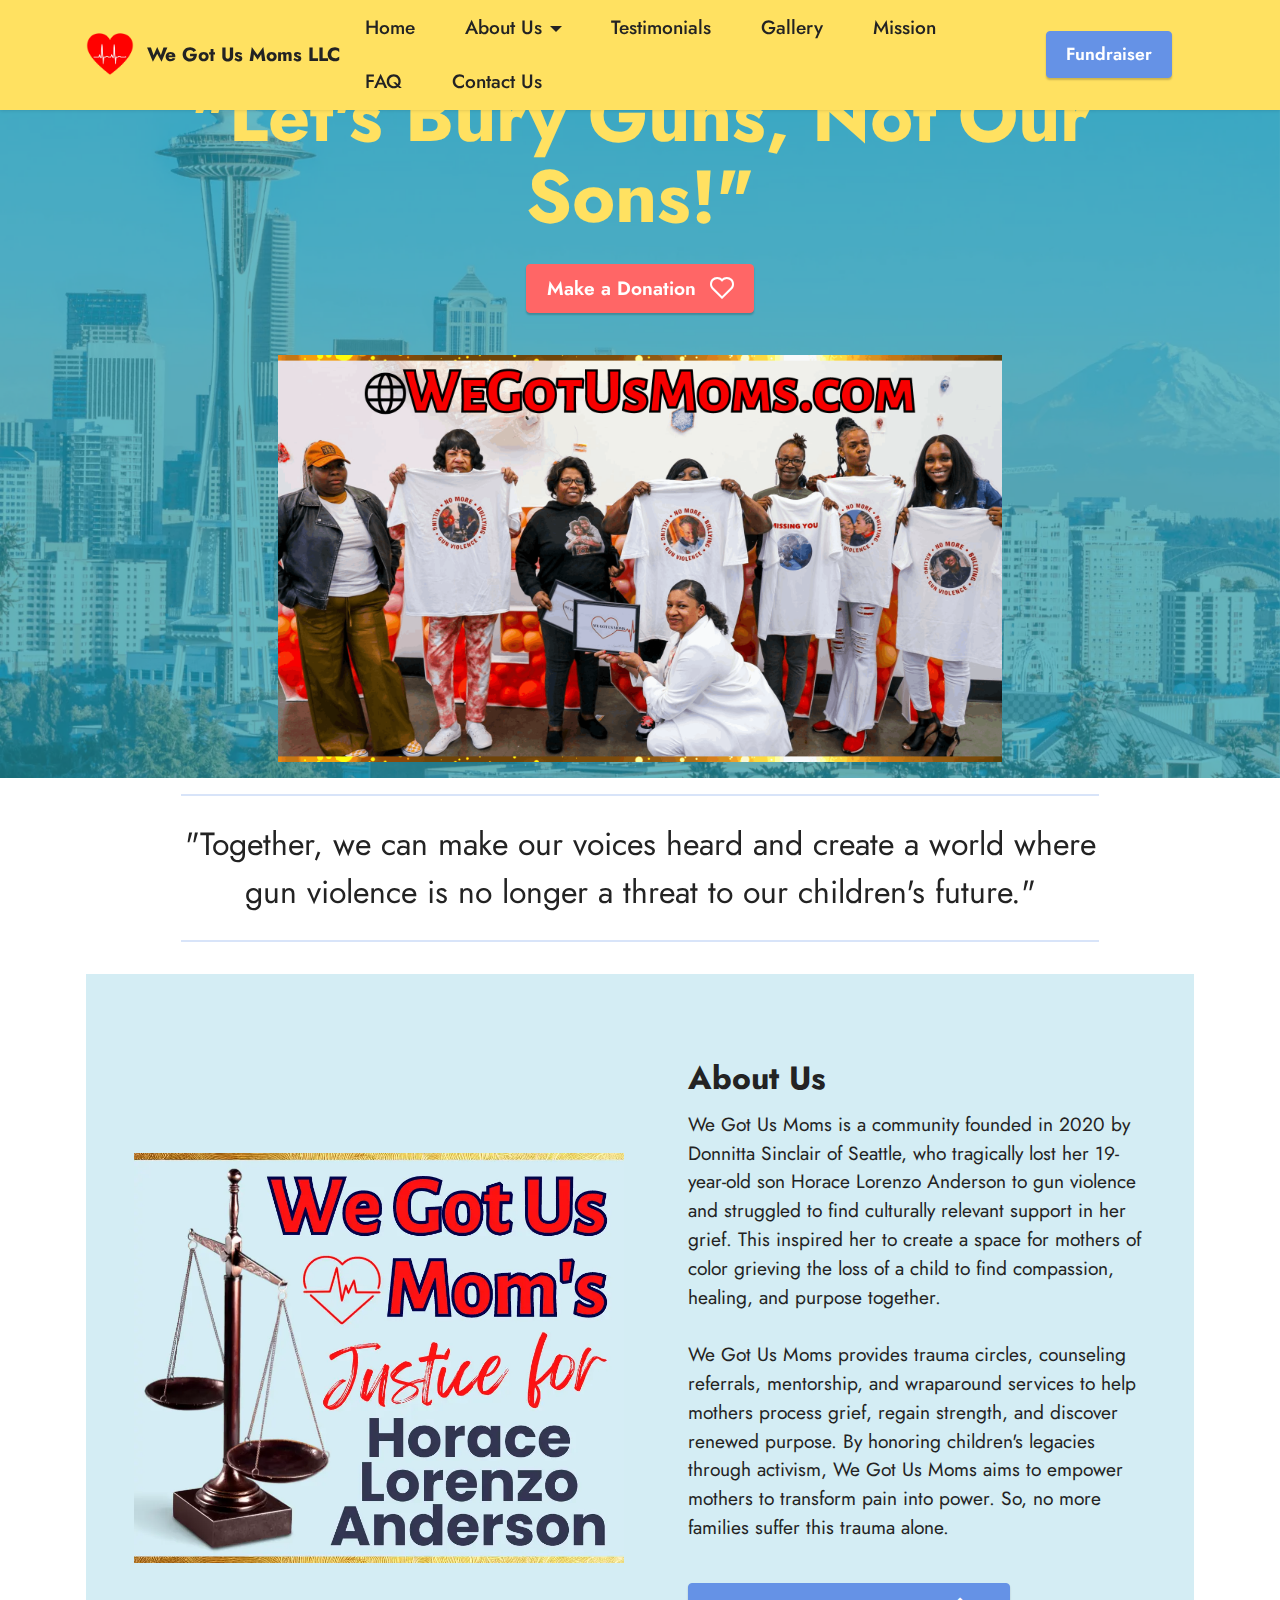
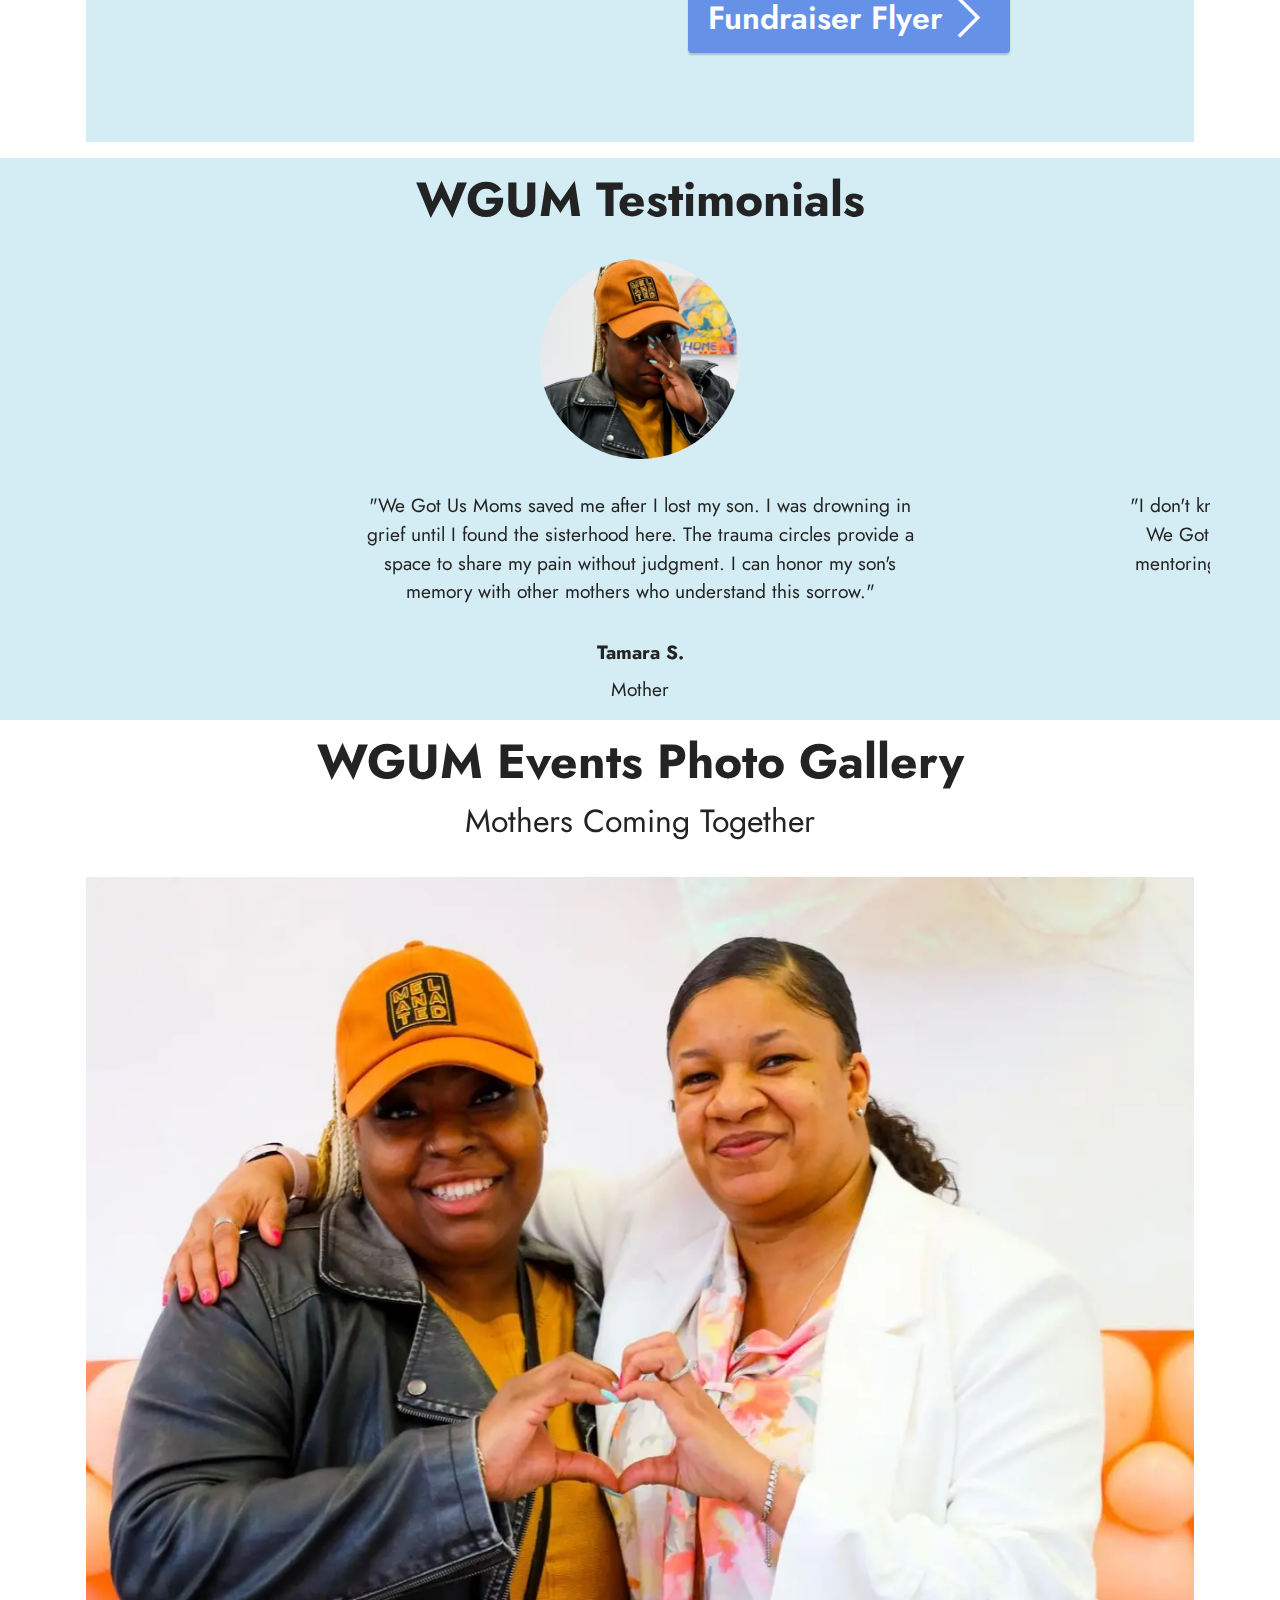
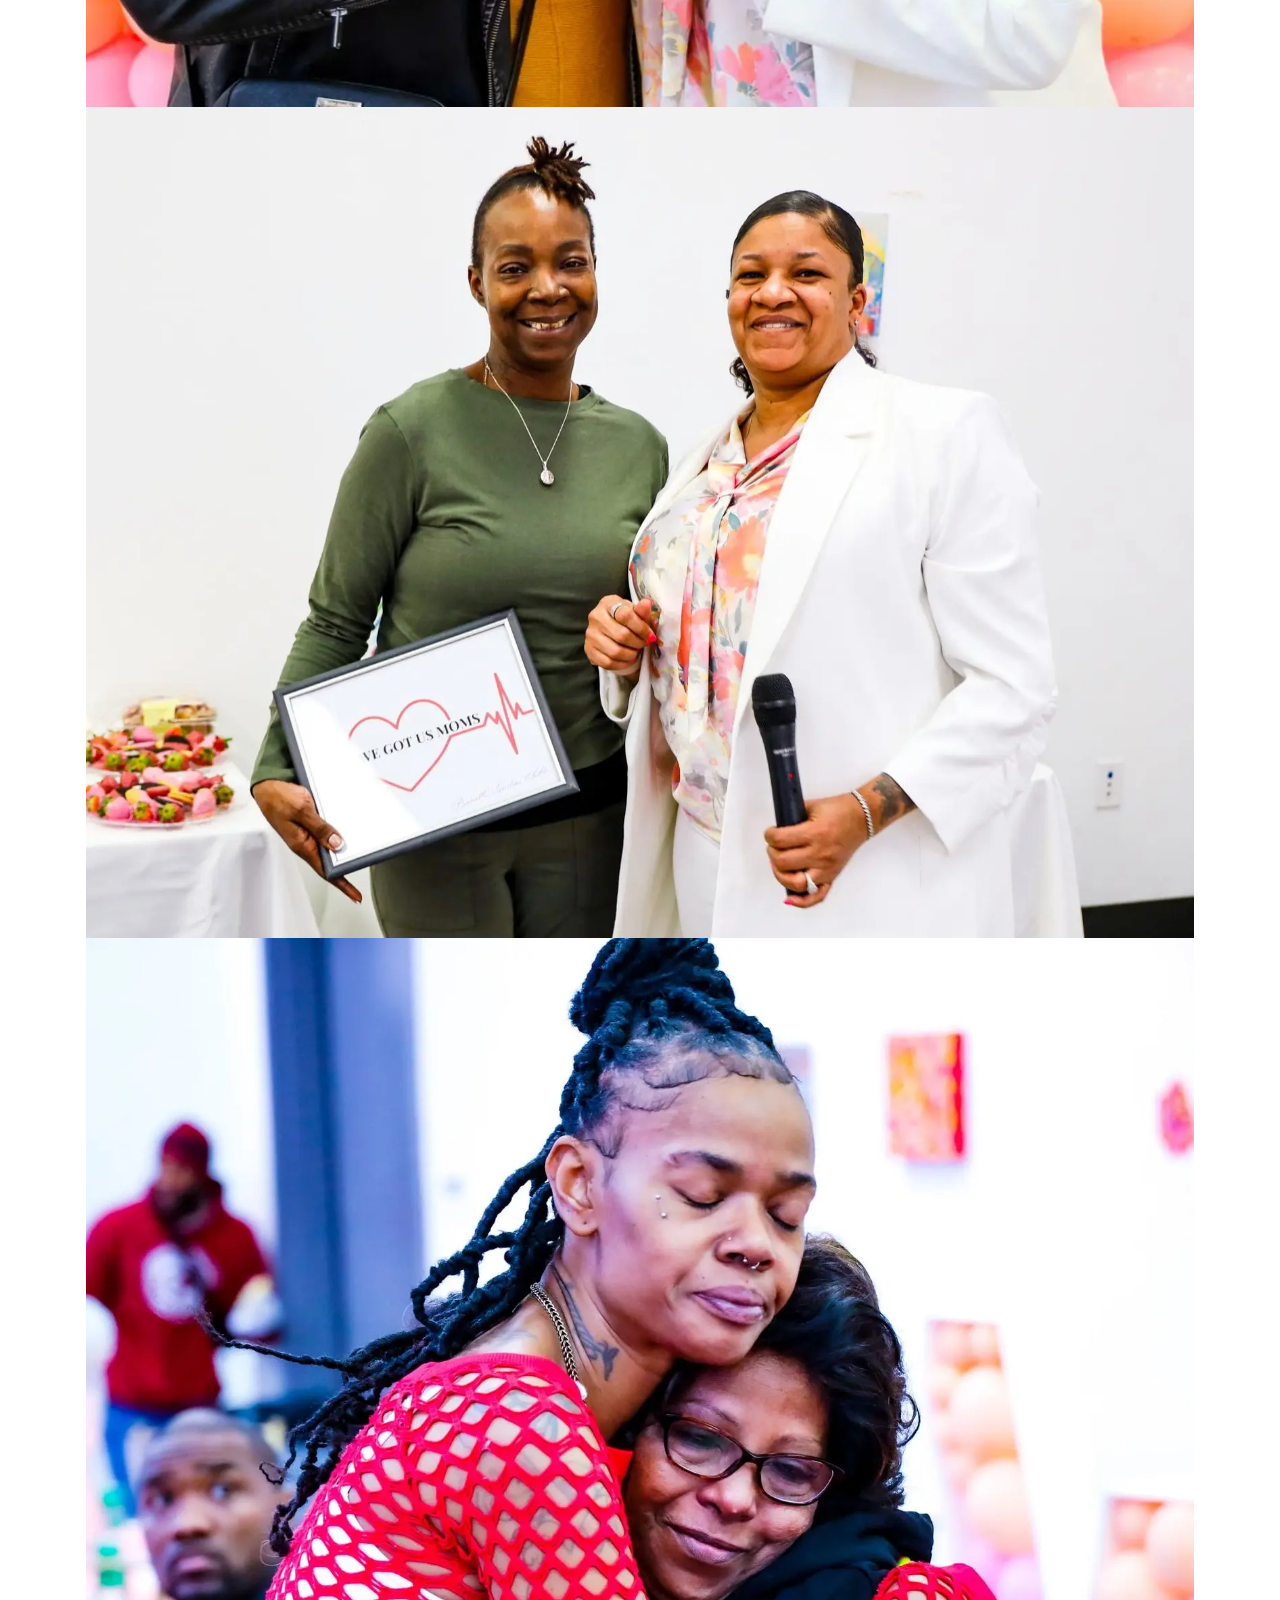
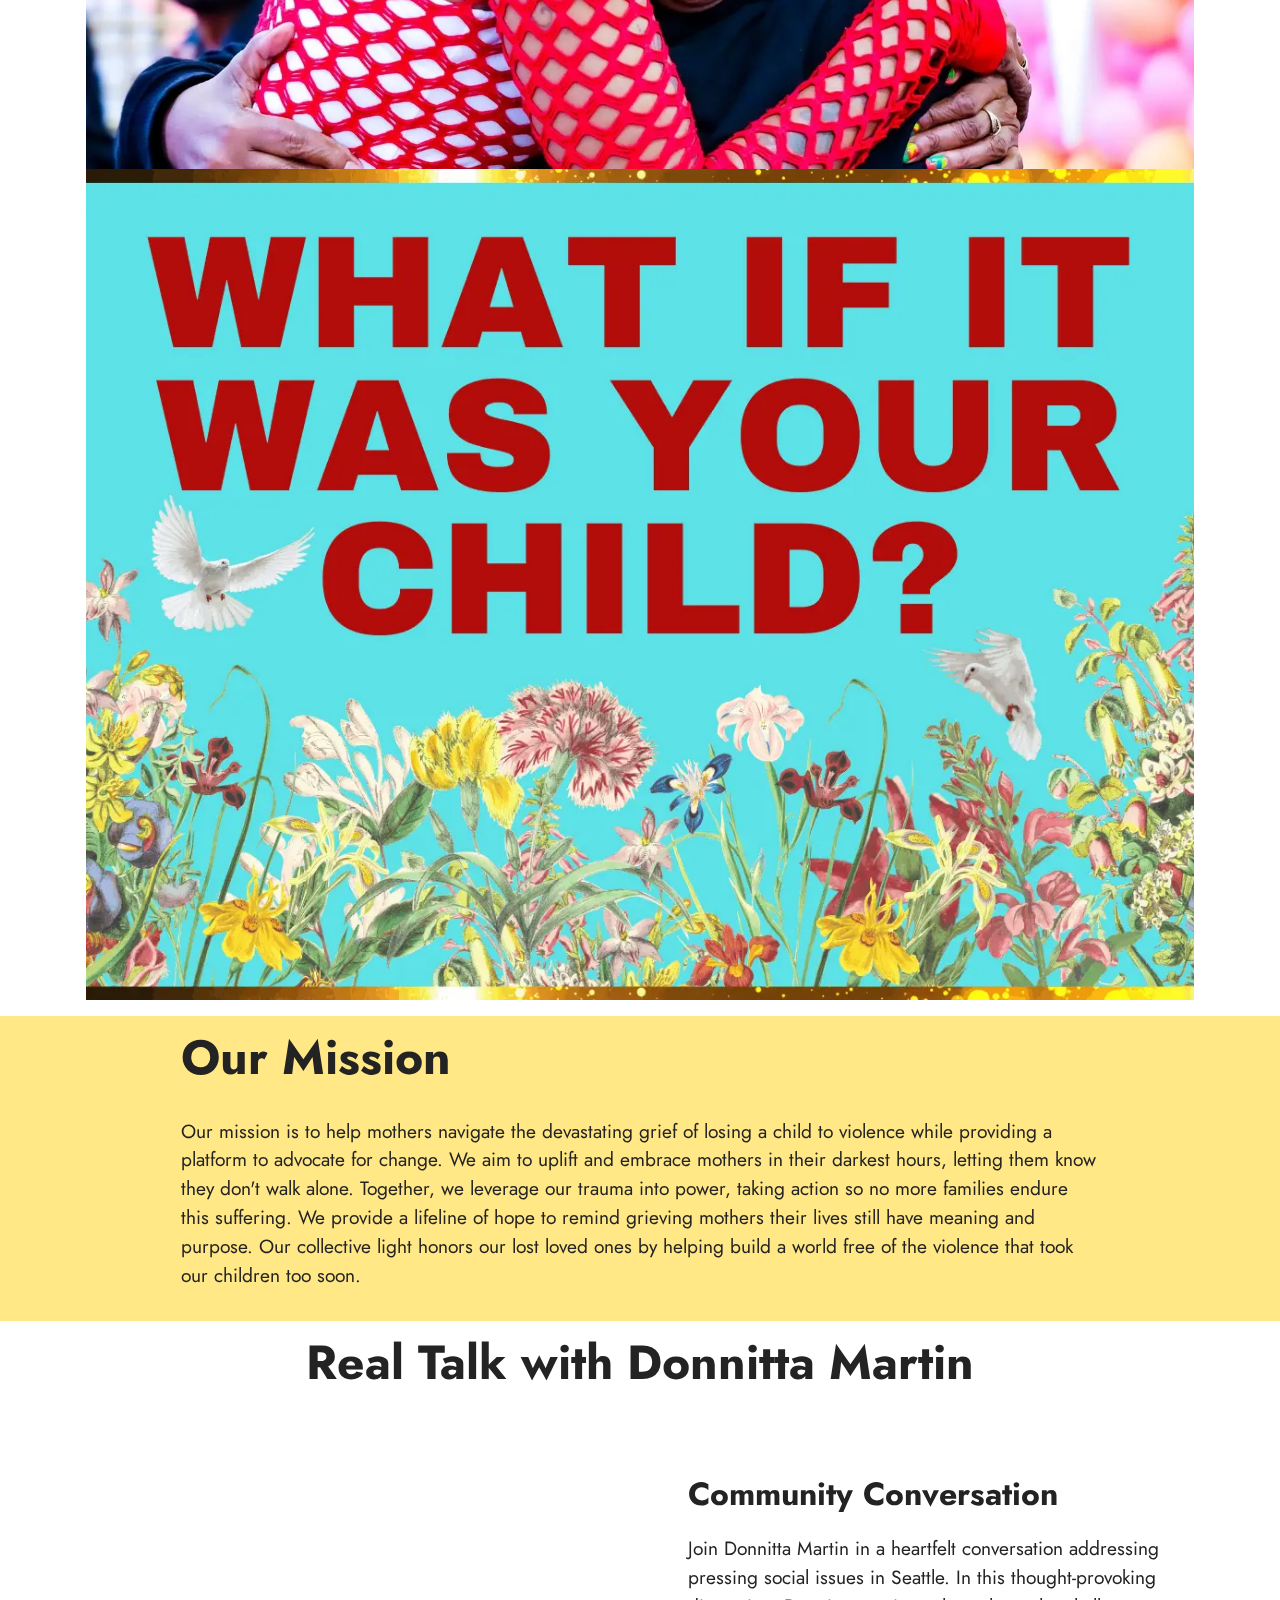
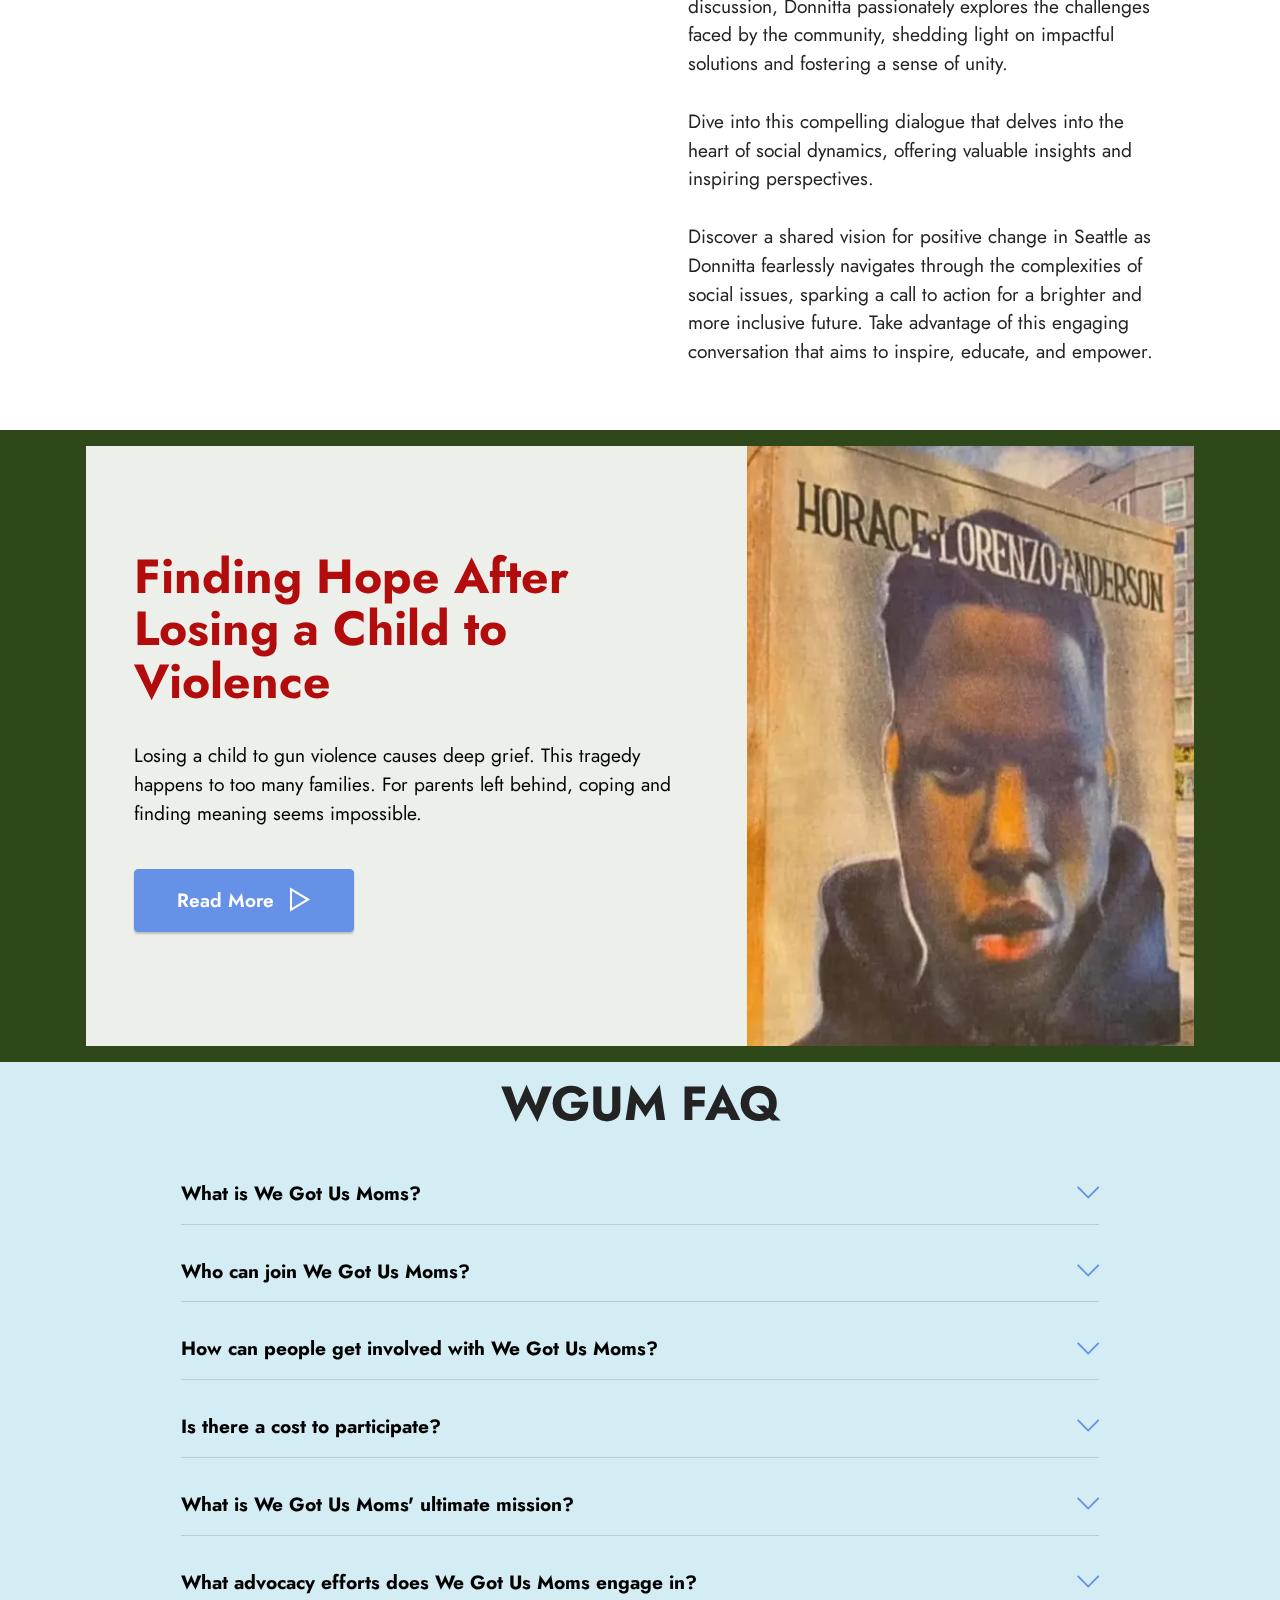
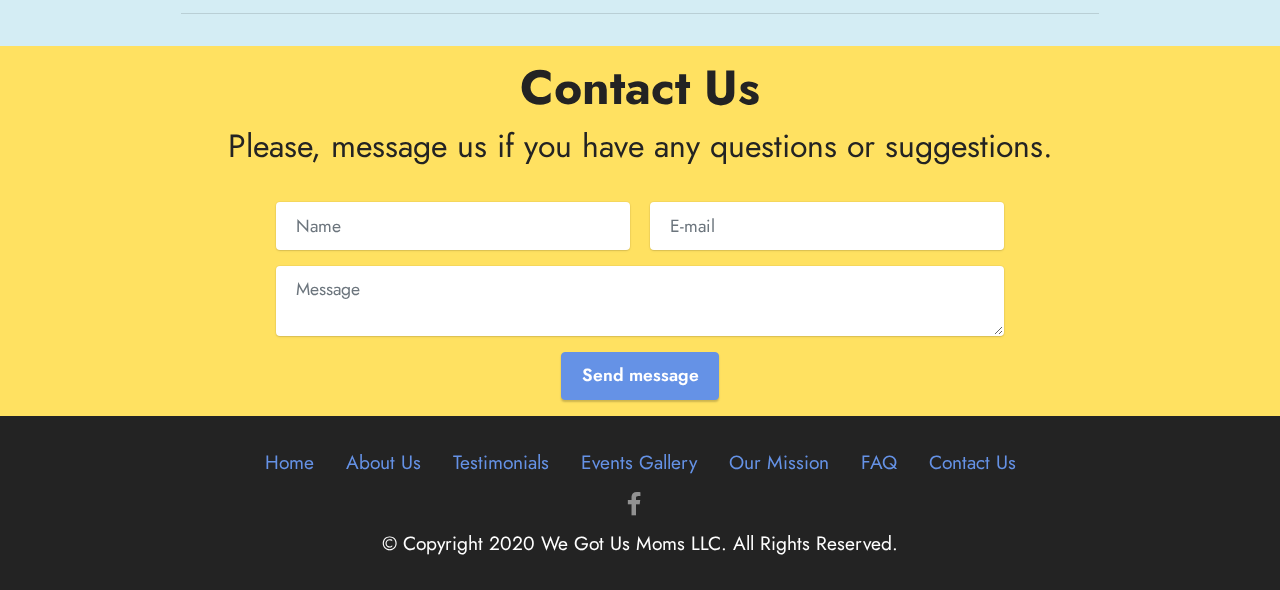
==== index.html @ fa253aa9 "Add files via upload" ====
<!DOCTYPE html>
<html  >
<head>
  
  <meta charset="UTF-8">
  <meta http-equiv="X-UA-Compatible" content="IE=edge">
  
  <meta name="twitter:card" content="summary_large_image"/>
  <meta name="twitter:image:src" content="assets/images/index-meta.png">
  <meta property="og:image" content="assets/images/index-meta.png">
  <meta name="twitter:title" content="We Got Us Moms - Culturally Relevant Support for Grieving Mothers">
  <meta name="viewport" content="width=device-width, initial-scale=1, minimum-scale=1">
  <link rel="shortcut icon" href="assets/images/we-got-us-moms-llc-seattle-october-2023.png" type="image/x-icon">
  <meta name="description" content="We Got Us Moms: Culturally relevant support for grieving mothers of color to process grief, regain strength, and find renewed purpose.">
  
  
  <title>We Got Us Moms - Culturally Relevant Support for Grieving Mothers</title>
  <link rel="stylesheet" href="assets/web/assets/mobirise-icons2/mobirise2.css">
  <link rel="stylesheet" href="assets/web/assets/mobirise-icons/mobirise-icons.css">
  <link rel="stylesheet" href="assets/bootstrap/css/bootstrap.min.css">
  <link rel="stylesheet" href="assets/bootstrap/css/bootstrap-grid.min.css">
  <link rel="stylesheet" href="assets/bootstrap/css/bootstrap-reboot.min.css">
  <link rel="stylesheet" href="assets/parallax/jarallax.css">
  <link rel="stylesheet" href="assets/dropdown/css/style.css">
  <link rel="stylesheet" href="assets/socicon/css/styles.css">
  <link rel="stylesheet" href="assets/theme/css/style.css">
  <link rel="stylesheet" href="assets/recaptcha.css">
  <link rel="preload" href="https://fonts.googleapis.com/css?family=Jost:100,200,300,400,500,600,700,800,900,100i,200i,300i,400i,500i,600i,700i,800i,900i&display=swap" as="style" onload="this.onload=null;this.rel='stylesheet'">
  <noscript><link rel="stylesheet" href="https://fonts.googleapis.com/css?family=Jost:100,200,300,400,500,600,700,800,900,100i,200i,300i,400i,500i,600i,700i,800i,900i&display=swap"></noscript>
  <link rel="preload" as="style" href="assets/mobirise/css/mbr-additional.css"><link rel="stylesheet" href="assets/mobirise/css/mbr-additional.css" type="text/css">

  
  
  
</head>
<body>
  
  <section data-bs-version="5.1" class="menu menu1 cid-tDaPJVPeG9" once="menu" id="menu1-0">
    

    <nav class="navbar navbar-dropdown navbar-fixed-top navbar-expand-lg">
        <div class="container">
            <div class="navbar-brand">
                <span class="navbar-logo">
                    <a href="index.html#header16-b">
                        <img src="assets/images/we-got-us-moms-llc-seattle-october-2023.webp" alt="We Got Us Moms LLC Seattle, Washington - Bringing mothers together for group healing." style="height: 3rem;">
                    </a>
                </span>
                <span class="navbar-caption-wrap"><a class="navbar-caption text-black text-primary display-7" href="index.html#header16-b">We Got Us Moms LLC</a></span>
            </div>
            <button class="navbar-toggler" type="button" data-toggle="collapse" data-bs-toggle="collapse" data-target="#navbarSupportedContent" data-bs-target="#navbarSupportedContent" aria-controls="navbarNavAltMarkup" aria-expanded="false" aria-label="Toggle navigation">
                <div class="hamburger">
                    <span></span>
                    <span></span>
                    <span></span>
                    <span></span>
                </div>
            </button>
            <div class="collapse navbar-collapse" id="navbarSupportedContent">
                <ul class="navbar-nav nav-dropdown" data-app-modern-menu="true"><li class="nav-item"><a class="nav-link link text-black text-primary display-7" href="index.html#header16-b">Home</a></li><li class="nav-item dropdown"><a class="nav-link link text-black dropdown-toggle display-7" href="index.html#features17-d" data-toggle="dropdown-submenu" data-bs-toggle="dropdown" data-bs-auto-close="outside" aria-expanded="true">
                            About Us</a><div class="dropdown-menu" aria-labelledby="dropdown-419"><a class="text-black dropdown-item text-primary display-7" href="finding-hope.html">Finding Hope</a></div></li>
                    <li class="nav-item"><a class="nav-link link text-black display-7" href="index.html#people5-e">Testimonials</a></li><li class="nav-item"><a class="nav-link link text-black text-primary display-7" href="index.html#gallery4-n">Gallery</a></li>
                    <li class="nav-item"><a class="nav-link link text-black text-primary display-7" href="index.html#content5-5">Mission</a></li><li class="nav-item"><a class="nav-link link text-black display-7" href="index.html#content16-c">FAQ</a></li><li class="nav-item"><a class="nav-link link text-black text-primary display-7" href="index.html#form5-j">Contact Us</a>
                    </li></ul>
                
                <div class="navbar-buttons mbr-section-btn"><a class="btn btn-primary display-4" href="https://bit.ly/Fundraiser-We-Got-Us-Moms-LLC-2023">Fundraiser</a></div>
            </div>
        </div>
    </nav>
</section>

<section data-bs-version="5.1" class="header10 cid-tX6ePfGjGT mbr-parallax-background" id="header10-10">

    

    
    <div class="mbr-overlay" style="opacity: 0.7; background-color: rgb(34, 153, 170);"></div>

    <div class="align-center container-fluid">
        <div class="row justify-content-center">
            <div class="col-md-12 col-lg-9">
                <h1 class="mbr-section-title mbr-fonts-style mb-3 display-1"><strong>"Let's Bury Guns, Not Our Sons!"</strong></h1>
                
                <div class="mbr-section-btn mt-3"><a class="btn btn-secondary display-7" href="#"><span class="mobi-mbri mobi-mbri-hearth mbr-iconfont mbr-iconfont-btn"></span>Make a Donation&nbsp;</a></div>
                <div class="image-wrap mt-4">
                    <img src="assets/images/we-got-us-moms-llc-seattle-washington-stop-gun-violence-2023-1920x1080.png" alt="We Got Us Moms - Healing Session of Mothers" title="">
                </div>
            </div>
        </div>
    </div>
</section>

<section data-bs-version="5.1" class="content6 cid-tWSWDaFkMu" id="content6-y">
    
    <div class="container">
        <div class="row justify-content-center">
            <div class="col-md-12 col-lg-10">
                <hr class="line">
                <p class="mbr-text align-center mbr-fonts-style my-4 display-5">"Together, we can make our voices heard and create a world where gun violence is no longer a threat to our children's future."</p>
                <hr class="line">
            </div>
        </div>
    </div>
</section>

<section data-bs-version="5.1" class="features16 cid-tDbnpjZUe3" id="features17-d">
    

    
    
    <div class="container">
        <div class="content-wrapper">
            <div class="row align-items-center">
                <div class="col-12 col-lg-6">
                    <div class="image-wrapper">
                        <img src="assets/images/donnitta-martin-justice-for-horace-lorenzo-anderson-b2-2023.webp" alt="Donnitta Sinclair of Seattle formed We Got Us Moms after losing her son to the senseless act of gun violence. The organization seeks justice for Horace Lorenzo Anderson and others who died from gun violence.">
                    </div>
                </div>
                <div class="col-12 col-lg">
                    <div class="text-wrapper">
                        <h6 class="card-title mbr-fonts-style display-5"><strong>About Us</strong></h6>
                        <p class="mbr-text mbr-fonts-style mb-4 display-7">We Got Us Moms is a community founded in 2020 by Donnitta Sinclair of Seattle, who tragically lost her 19-year-old son Horace Lorenzo Anderson to gun violence and struggled to find culturally relevant support in her grief. This inspired her to create a space for mothers of color grieving the loss of a child to find compassion, healing, and purpose together.<br><br> We Got Us Moms provides trauma circles, counseling referrals, mentorship, and wraparound services to help mothers process grief, regain strength, and discover renewed purpose. By honoring children's legacies through activism, We Got Us Moms aims to empower mothers to transform pain into power. So, no more families suffer this trauma alone.</p>
                        <div class="mbr-section-btn mt-3"><a class="btn btn-primary display-5" href="https://bit.ly/Fundraiser-We-Got-Us-Moms-LLC-2023" target="_blank"><span class="mobi-mbri mobi-mbri-arrow-next mbr-iconfont mbr-iconfont-btn"></span>Fundraiser Flyer</a></div>
                    </div>
                </div>
            </div>
        </div>
    </div>
</section>

<section data-bs-version="5.1" class="people5 mbr-embla cid-tDhe1LJDLE" id="people5-e">

    

    
    

    <div class="position-relative text-center">
        <h3 class="mb-4 mbr-fonts-style display-2">
            <strong>WGUM Testimonials</strong></h3>

        <div class="embla" data-skip-snaps="true" data-align="center" data-auto-play="true" data-auto-play-interval="7">
            <div class="embla__viewport container">
                <div class="embla__container">
                    <div class="embla__slide slider-image item" style="margin-left: 6rem; margin-right: 6rem;">
                        <div class="user">
                            <div class="user_image">
                                <div class="item-wrapper position-relative">
                                    <img src="assets/images/we-got-us-moms-llc-seattle-2023-b20.webp" alt="A grieving mother is attending a We Got Us Moms support group meeting.">
                                </div>
                            </div>
                            <div class="user_text mb-4">
                                <p class="mbr-fonts-style display-7">
                                    "We Got Us Moms saved me after I lost my son. I was drowning in grief until I found the sisterhood here. The trauma circles provide a space to share my pain without judgment. I can honor my son's memory with other mothers who understand this sorrow."<br></p>
                            </div>
                            <div class="user_name mbr-fonts-style mb-2 display-7"><strong>Tamara S.</strong></div>
                            <div class="user_desk mbr-fonts-style display-7">
                                Mother</div>
                        </div>
                    </div>
                    <div class="embla__slide slider-image item" style="margin-left: 6rem; margin-right: 6rem;">
                        <div class="user">
                            <div class="user_image">
                                <div class="item-wrapper position-relative">
                                    <img src="assets/images/we-got-us-moms-llc-seattle-2023-b10.webp" alt="One of the mothers who participates in the We Got Us Moms healing sessions.">
                                </div>
                            </div>
                            <div class="user_text mb-4">
                                <p class="mbr-fonts-style display-7">
                                    "I don't know how I would have survived those initial weeks without We Got Us Moms. The care packages, counselor referrals, and mentoring gave me purpose during the darkest times. I'm forever grateful for the light this community provides."&nbsp;</p>
                            </div>
                            <div class="user_name mbr-fonts-style mb-2 display-7"><strong>Juanita C.</strong></div>
                            <div class="user_desk mbr-fonts-style display-7">
                                Mother</div>
                        </div>
                    </div>
                    <div class="embla__slide slider-image item" style="margin-left: 6rem; margin-right: 6rem;">
                        <div class="user">
                            <div class="user_image">
                                <div class="item-wrapper position-relative">
                                    <img src="assets/images/we-got-us-moms-llc-seattle-2023-b2.webp" alt="A mother was showing her appreciation for the We Got Us Moms gathering.">
                                </div>
                            </div>
                            <div class="user_text mb-4">
                                <p class="mbr-fonts-style display-7">
                                    "We Got Us Moms provides a safe space to share stories and guidance only another bereaved mother could offer. Our sisterhood bonds us through grief and the mission to create change in our communities." -&nbsp;</p>
                            </div>
                            <div class="user_name mbr-fonts-style mb-2 display-7"><strong>Tiffany W.</strong></div>
                            <div class="user_desk mbr-fonts-style display-7">
                                Aunt</div>
                        </div>
                    </div>
                </div>
            </div>
            <button class="embla__button embla__button--prev">
                <span class="mobi-mbri mobi-mbri-arrow-prev mbr-iconfont" aria-hidden="true"></span>
                <span class="sr-only visually-hidden visually-hidden">Previous</span>
            </button>
            <button class="embla__button embla__button--next">
                <span class="mobi-mbri mobi-mbri-arrow-next mbr-iconfont" aria-hidden="true"></span>
                <span class="sr-only visually-hidden visually-hidden">Next</span>
            </button>
        </div>
    </div>
</section>

<section data-bs-version="5.1" class="gallery4 mbr-gallery cid-tROjKhSIVb" id="gallery4-n">
    

    
    

    <div class="container">
        <div class="mbr-section-head">
            <h3 class="mbr-section-title mbr-fonts-style align-center m-0 display-2"><strong>WGUM Events Photo Gallery</strong></h3>
            <h4 class="mbr-section-subtitle mbr-fonts-style align-center mb-0 mt-2 display-5">Mothers Coming Together</h4>
        </div>
        <div class="row mbr-gallery mt-4">
            <div class="col-12 col-md-6 col-lg-12 item gallery-image">
                <div class="item-wrapper" data-toggle="modal" data-bs-toggle="modal" data-target="#tXDXH5rYH7-modal" data-bs-target="#tXDXH5rYH7-modal">
                    <img class="w-100" src="assets/images/we-got-us-moms-llc-seattle-2023-b22-1.webp" alt="A display of bonding and love at a We Got Us Moms' gala." data-slide-to="0" data-bs-slide-to="0" data-target="#lb-tXDXH5rYH7" data-bs-target="#lb-tXDXH5rYH7">
                    <div class="icon-wrapper">
                        <span class="mobi-mbri mobi-mbri-search mbr-iconfont mbr-iconfont-btn"></span>
                    </div>
                </div>
                
            </div>
            <div class="col-12 col-md-6 col-lg-12 item gallery-image">
                <div class="item-wrapper" data-toggle="modal" data-bs-toggle="modal" data-target="#tXDXH5rYH7-modal" data-bs-target="#tXDXH5rYH7-modal">
                    <img class="w-100" src="assets/images/we-got-us-moms-llc-seattle-2023-b16-1.webp" alt="Donnitta Sinclair, the founder of We Got Us Moms, presented a certificate of appreciation to a mother who experienced the loss of a child due to gun violence." data-slide-to="1" data-bs-slide-to="1" data-target="#lb-tXDXH5rYH7" data-bs-target="#lb-tXDXH5rYH7">
                    <div class="icon-wrapper">
                        <span class="mobi-mbri mobi-mbri-search mbr-iconfont mbr-iconfont-btn"></span>
                    </div>
                </div>
                
            </div>
            <div class="col-12 col-md-6 col-lg-12 item gallery-image">
                <div class="item-wrapper" data-toggle="modal" data-bs-toggle="modal" data-target="#tXDXH5rYH7-modal" data-bs-target="#tXDXH5rYH7-modal">
                    <img class="w-100" src="assets/images/we-got-us-moms-llc-seattle-2023-b9-1.webp" alt="Grieving mothers consoling each other compassionately at a We Got Us Moms event." data-slide-to="2" data-bs-slide-to="2" data-target="#lb-tXDXH5rYH7" data-bs-target="#lb-tXDXH5rYH7">
                    <div class="icon-wrapper">
                        <span class="mobi-mbri mobi-mbri-search mbr-iconfont mbr-iconfont-btn"></span>
                    </div>
                </div>
                
            </div>
            <div class="col-12 col-md-6 col-lg-12 item gallery-image">
                <div class="item-wrapper" data-toggle="modal" data-bs-toggle="modal" data-target="#tXDXH5rYH7-modal" data-bs-target="#tXDXH5rYH7-modal">
                    <img class="w-100" src="assets/images/what-if-it-was-your-child-we-got-us-moms-llc-seattle-2023-1-1200x900.webp" alt="We Got Us Moms LC - What if it was your child?" data-slide-to="3" data-bs-slide-to="3" data-target="#lb-tXDXH5rYH7" data-bs-target="#lb-tXDXH5rYH7">
                    <div class="icon-wrapper">
                        <span class="mobi-mbri mobi-mbri-search mbr-iconfont mbr-iconfont-btn"></span>
                    </div>
                </div>
                
            </div>
        </div>

        <div class="modal mbr-slider" tabindex="-1" role="dialog" aria-hidden="true" id="tXDXH5rYH7-modal">
            <div class="modal-dialog" role="document">
                <div class="modal-content">
                    <div class="modal-body">
                        <div class="carousel slide" id="lb-tXDXH5rYH7" data-interval="5000" data-bs-interval="5000">
                            <div class="carousel-inner">
                                <div class="carousel-item active">
                                    <img class="d-block w-100" src="assets/images/we-got-us-moms-llc-seattle-2023-b22-1.webp" alt="">
                                </div>
                                <div class="carousel-item">
                                    <img class="d-block w-100" src="assets/images/we-got-us-moms-llc-seattle-2023-b16-1.webp" alt="">
                                </div>
                                <div class="carousel-item">
                                    <img class="d-block w-100" src="assets/images/we-got-us-moms-llc-seattle-2023-b9-1.webp" alt="">
                                </div>
                                <div class="carousel-item">
                                    <img class="d-block w-100" src="assets/images/what-if-it-was-your-child-we-got-us-moms-llc-seattle-2023-1-1200x900.webp" alt="">
                                </div>
                            </div>
                            <ol class="carousel-indicators">
                                <li data-slide-to="0" data-bs-slide-to="0" class="active" data-target="#lb-tXDXH5rYH7" data-bs-target="#lb-tXDXH5rYH7"></li>
                                <li data-slide-to="1" data-bs-slide-to="1" data-target="#lb-tXDXH5rYH7" data-bs-target="#lb-tXDXH5rYH7"></li>
                                <li data-slide-to="2" data-bs-slide-to="2" data-target="#lb-tXDXH5rYH7" data-bs-target="#lb-tXDXH5rYH7"></li>
                                <li data-slide-to="3" data-bs-slide-to="3" data-target="#lb-tXDXH5rYH7" data-bs-target="#lb-tXDXH5rYH7"></li>
                            </ol>
                            <a role="button" href="" class="close" data-dismiss="modal" data-bs-dismiss="modal" aria-label="Close">
                            </a>
                            <a class="carousel-control-prev carousel-control" role="button" data-slide="prev" data-bs-slide="prev" href="#lb-tXDXH5rYH7">
                                <span class="mobi-mbri mobi-mbri-arrow-prev" aria-hidden="true"></span>
                                <span class="sr-only visually-hidden">Previous</span>
                            </a>
                            <a class="carousel-control-next carousel-control" role="button" data-slide="next" data-bs-slide="next" href="#lb-tXDXH5rYH7">
                                <span class="mobi-mbri mobi-mbri-arrow-next" aria-hidden="true"></span>
                                <span class="sr-only visually-hidden">Next</span>
                            </a>
                        </div>
                    </div>
                </div>
            </div>
        </div>
    </div>
</section>

<section data-bs-version="5.1" class="content5 cid-tDb5O7N5gu" id="content5-5">
    
    <div class="container">
        <div class="row justify-content-center">
            <div class="col-md-12 col-lg-10">
                <h3 class="mbr-section-title mbr-fonts-style mb-4 display-2"><strong>Our Mission</strong></h3>
                
                <p class="mbr-text mbr-fonts-style display-7">Our mission is to help mothers navigate the devastating grief of losing a child to violence while providing a platform to advocate for change. We aim to uplift and embrace mothers in their darkest hours, letting them know they don't walk alone. Together, we leverage our trauma into power, taking action so no more families endure this suffering. We provide a lifeline of hope to remind grieving mothers their lives still have meaning and purpose. Our collective light honors our lost loved ones by helping build a world free of the violence that took our children too soon.<br></p>
            </div>
        </div>
    </div>
</section>

<section data-bs-version="5.1" class="video4 cid-tX2qmDkxqb" id="video4-z">
    
    
    
    <div class="container">
        <div class="title-wrapper mb-5">
            <h4 class="mbr-section-title mbr-fonts-style mb-0 display-2">
                <strong>Real Talk with Donnitta Martin</strong></h4>
        </div>
        <div class="row align-items-center">
            <div class="col-12 col-lg-6 video-block">
                <div class="video-wrapper"><iframe class="mbr-embedded-video" src="https://www.youtube.com/embed/XtDyHagqGaw?rel=0&amp;amp;mute=1&amp;showinfo=0&amp;autoplay=1&amp;loop=1&amp;playlist=XtDyHagqGaw" width="1280" height="720" frameborder="0" allowfullscreen></iframe></div>
                
            </div>
            <div class="col-12 col-lg">
                <div class="text-wrapper">
                    <h5 class="mbr-section-subtitle mbr-fonts-style mb-3 display-5"><strong>Community Conversation</strong></h5>
                    <p class="mbr-text mbr-fonts-style display-7">
                        Join Donnitta Martin in a heartfelt conversation addressing pressing social issues in Seattle. In this thought-provoking discussion, Donnitta passionately explores the challenges faced by the community, shedding light on impactful solutions and fostering a sense of unity. <br><br>Dive into this compelling dialogue that delves into the heart of social dynamics, offering valuable insights and inspiring perspectives. <br><br>Discover a shared vision for positive change in Seattle as Donnitta fearlessly navigates through the complexities of social issues, sparking a call to action for a brighter and more inclusive future. Take advantage of this engaging conversation that aims to inspire, educate, and empower.</p>
                </div>
            </div>
        </div>
    </div>
</section>

<section data-bs-version="5.1" class="article05 cid-tWSwVv7Hbd" id="article05-v">
  

  
  

  <div class="container">
    <div class="row justify-content-center align-items-center">
      <div class="col-12">
        <div class="card-wrapper">
          <div class="row">
            <div class="col-12 col-md-12 col-lg-5 image-wrapper">
              <a href="finding-hope.html"><img class="w-100" src="assets/images/horace-lorenzo-anderson-we-got-us-moms-llc-november-2023-1052x1403.webp" alt="Horace Lorenzo Anderson Seattle We Got Us Moms LLC"></a>
            </div>
            <div class="col-12 col-lg col-md-12">
              <div class="text-wrapper align-left">
                <h1 class="mbr-section-title mbr-fonts-style mb-4 display-2"><strong>Finding Hope After Losing a Child to Violence</strong></h1>
                <p class="mbr-text mbr-fonts-style mb-4 display-7">
                  Losing a child to gun violence causes deep grief. This tragedy happens to too many families. For parents left behind, coping and finding meaning seems impossible.<br>
                </p>
                <div class="mbr-section-btn mt-3"><a class="btn btn-lg btn-primary display-7" href="finding-hope.html"><span class="mobi-mbri mobi-mbri-play mbr-iconfont mbr-iconfont-btn"></span>Read More&nbsp;</a></div>
              </div>
            </div>
          </div>
        </div>
      </div>
    </div>
  </div>
</section>

<section data-bs-version="5.1" class="content16 cid-tDbneviqP9" id="content16-c">

    

    
    
    <div class="container">
        <div class="row justify-content-center">
            <div class="col-12 col-md-10">
                <div class="mbr-section-head align-center mb-4">
                    <h3 class="mbr-section-title mb-0 mbr-fonts-style display-2"><strong>WGUM FAQ</strong>
                    </h3>
                    
                </div>
                <div id="bootstrap-accordion_9" class="panel-group accordionStyles accordion" role="tablist" aria-multiselectable="true">
                    <div class="card mb-3">
                        <div class="card-header" role="tab" id="headingOne">
                            <a role="button" class="panel-title collapsed" data-toggle="collapse" data-bs-toggle="collapse" data-core="" href="#collapse1_9" aria-expanded="false" aria-controls="collapse1">
                                <h6 class="panel-title-edit mbr-fonts-style mb-0 display-7"><strong>What is We Got Us Moms?</strong></h6>
                                <span class="sign mbr-iconfont mbri-arrow-down"></span>
                            </a>
                        </div>
                        <div id="collapse1_9" class="panel-collapse noScroll collapse" role="tabpanel" aria-labelledby="headingOne" data-parent="#accordion" data-bs-parent="#bootstrap-accordion_9">
                            <div class="panel-body">
                                <p class="mbr-fonts-style panel-text display-4"> We Got Us Moms is a community organization founded by Donnitta Sinclair after losing her son Lorenzo to gun violence. It provides a culturally relevant space for mothers of color who have lost children to healed collectively, find meaning, and advocate for change.</p>
                            </div>
                        </div>
                    </div>
                    <div class="card mb-3">
                        <div class="card-header" role="tab" id="headingOne">
                            <a role="button" class="panel-title collapsed" data-toggle="collapse" data-bs-toggle="collapse" data-core="" href="#collapse2_9" aria-expanded="false" aria-controls="collapse2">
                                <h6 class="panel-title-edit mbr-fonts-style mb-0 display-7"><strong>Who can join We Got Us Moms?</strong></h6>
                                <span class="sign mbr-iconfont mbri-arrow-down"></span>
                            </a>
                        </div>
                        <div id="collapse2_9" class="panel-collapse noScroll collapse" role="tabpanel" aria-labelledby="headingOne" data-parent="#accordion" data-bs-parent="#bootstrap-accordion_9">
                            <div class="panel-body">
                                <p class="mbr-fonts-style panel-text display-4">
                                    We Got Us Moms is open to mothers of diverse backgrounds who have lost a child to violence or brutality, including gun violence, police violence, gang violence, and other tragedies.</p>
                            </div>
                        </div>
                    </div>
                    <div class="card mb-3">
                        <div class="card-header" role="tab" id="headingOne">
                            <a role="button" class="panel-title collapsed" data-toggle="collapse" data-bs-toggle="collapse" data-core="" href="#collapse3_9" aria-expanded="false" aria-controls="collapse3">
                                <h6 class="panel-title-edit mbr-fonts-style mb-0 display-7"><strong>How can people get involved with We Got Us Moms?</strong></h6>
                                <span class="sign mbr-iconfont mbri-arrow-down"></span>
                            </a>
                        </div>
                        <div id="collapse3_9" class="panel-collapse noScroll collapse" role="tabpanel" aria-labelledby="headingOne" data-parent="#accordion" data-bs-parent="#bootstrap-accordion_9">
                            <div class="panel-body">
                                <p class="mbr-fonts-style panel-text display-4">
                                    Suppose you are a grieving mother looking for support. In that case, you can follow our Facebook page or attend an in-person meeting. We also welcome volunteers to help with activities like fundraising, mentorship efforts, and providing professional services.</p>
                            </div>
                        </div>
                    </div>
                    <div class="card mb-3">
                        <div class="card-header" role="tab" id="headingOne">
                            <a role="button" class="panel-title collapsed" data-toggle="collapse" data-bs-toggle="collapse" data-core="" href="#collapse4_9" aria-expanded="false" aria-controls="collapse4">
                                <h6 class="panel-title-edit mbr-fonts-style mb-0 display-7"><strong>Is there a cost to participate?</strong></h6>
                                <span class="sign mbr-iconfont mbri-arrow-down"></span>
                            </a>
                        </div>
                        <div id="collapse4_9" class="panel-collapse noScroll collapse" role="tabpanel" aria-labelledby="headingOne" data-parent="#accordion" data-bs-parent="#bootstrap-accordion_9">
                            <div class="panel-body">
                                <p class="mbr-fonts-style panel-text display-4">
                                    All our services are free to grieving mothers. We operate through grants, donations, and volunteers. Mothers in need will never be turned away for lack of funds.</p>
                            </div>
                        </div>
                    </div>
                    <div class="card mb-3">
                        <div class="card-header" role="tab" id="headingOne">
                            <a role="button" class="panel-title collapsed" data-toggle="collapse" data-bs-toggle="collapse" data-core="" href="#collapse5_9" aria-expanded="false" aria-controls="collapse5">
                                <h6 class="panel-title-edit mbr-fonts-style mb-0 display-7"><strong>What is We Got Us Moms' ultimate mission?</strong></h6>
                                <span class="sign mbr-iconfont mbri-arrow-down"></span>
                            </a>
                        </div>
                        <div id="collapse5_9" class="panel-collapse noScroll collapse" role="tabpanel" aria-labelledby="headingOne" data-parent="#accordion" data-bs-parent="#bootstrap-accordion_9">
                            <div class="panel-body">
                                <p class="mbr-fonts-style panel-text display-4">
                                    Our mission is to uplift mothers to transform pain into power. We aim to heal trauma, honor lost children, and create a future where no more families endure this experience.</p>
                            </div>
                        </div>
                    </div>
                    <div class="card mb-3">
                        <div class="card-header" role="tab" id="headingOne">
                            <a role="button" class="panel-title collapsed" data-toggle="collapse" data-bs-toggle="collapse" data-core="" href="#collapse6_9" aria-expanded="false" aria-controls="collapse6">
                                <h6 class="panel-title-edit mbr-fonts-style mb-0 display-7"><strong>What advocacy efforts does We Got Us Moms engage in?</strong></h6>
                                <span class="sign mbr-iconfont mbri-arrow-down"></span>
                            </a>
                        </div>
                        <div id="collapse6_9" class="panel-collapse noScroll collapse" role="tabpanel" aria-labelledby="headingOne" data-parent="#accordion" data-bs-parent="#bootstrap-accordion_9">
                            <div class="panel-body">
                                <p class="mbr-fonts-style panel-text display-4">
                                    Our mothers advocate in various ways, from holding vigils and rallies to lobbying legislators to passing out flyers and mentoring youth. We advocate for policy reform, conflict resolution resources, community investment, and anything that may create change.</p>
                            </div>
                        </div>
                    </div>
                </div>
            </div>
        </div>
    </div>
</section>

<section data-bs-version="5.1" class="form5 cid-tDnEyf9Eqp" id="form5-j">
    
    
    <div class="container">
        <div class="mbr-section-head">
            <h3 class="mbr-section-title mbr-fonts-style align-center mb-0 display-2">
                <strong>Contact Us</strong></h3>
            <h4 class="mbr-section-subtitle mbr-fonts-style align-center mb-0 mt-2 display-5">
                Please, message us if you have any questions or suggestions.</h4>
        </div>
        <div class="row justify-content-center mt-4">
            <div class="col-lg-8 mx-auto mbr-form" data-form-type="formoid">
                <form action="https://mobirise.eu/" method="POST" class="mbr-form form-with-styler" data-form-title="Form Name"><input type="hidden" name="email" data-form-email="true" value="EcGthztzwAVo+F604MWPbl1eknfj+8ZF1CEvhY4EeK/9fVFc2gYGY2B/VFbIQD2zAAwHOo7futJWREqV3b4xlMwmCOxiaDcX5sQwyeLsbZmpXL2xdbKvWAwg0frXCjbS.Ef8h7Kl13Ve4ho5Q8TLHhd8zfPrxHYnXLieV8A3Mg6xEjdLqVQ29govabrmUGONsJVfR8lWydOJDn2ZDa/9SMaRfXFM8zOYSCaJZnjIZPPzjT3jD+B8W/BLVbYRpTd2+">
                    <div class="row">
                        <div hidden="hidden" data-form-alert="" class="alert alert-success col-12">Thanks for filling out the form!</div>
                        <div hidden="hidden" data-form-alert-danger="" class="alert alert-danger col-12">
                            Oops...! some problem!
                        </div>
                    </div>
                    <div class="dragArea row">
                        <div class="col-md col-sm-12 form-group mb-3" data-for="name">
                            <input type="text" name="name" placeholder="Name" data-form-field="name" class="form-control" value="" id="name-form5-j">
                        </div>
                        <div class="col-md col-sm-12 form-group mb-3" data-for="email">
                            <input type="email" name="email" placeholder="E-mail" data-form-field="email" class="form-control" value="" id="email-form5-j">
                        </div>
                        
                        <div class="col-12 form-group mb-3" data-for="textarea">
                            <textarea name="textarea" placeholder="Message" data-form-field="textarea" class="form-control" id="textarea-form5-j"></textarea>
                        </div>
                        <div class="col-lg-12 col-md-12 col-sm-12 align-center mbr-section-btn">
                            <button type="submit" class="btn btn-primary display-4">Send message</button>
                        </div>
                    </div>
                </form>
            </div>
        </div>
    </div>
</section>

<section data-bs-version="5.1" class="footer3 cid-tRGsEkoQ5s" once="footers" id="footer3-l">

    

    

    <div class="container">
        <div class="media-container-row align-center mbr-white">
            <div class="row row-links">
                <ul class="foot-menu">
                    
                    
                    
                    
                    
                <li class="foot-menu-item mbr-fonts-style display-7"><a href="index.html#header16-b" class="text-primary">Home</a></li><li class="foot-menu-item mbr-fonts-style display-7"><a href="index.html#features17-d" class="text-primary">About Us</a></li><li class="foot-menu-item mbr-fonts-style display-7"><a href="index.html#people5-e" class="text-primary">Testimonials</a></li><li class="foot-menu-item mbr-fonts-style display-7"><a href="index.html#gallery4-n" class="text-primary">Events Gallery</a></li><li class="foot-menu-item mbr-fonts-style display-7"><a href="index.html#content5-5" class="text-primary">Our Mission</a></li><li class="foot-menu-item mbr-fonts-style display-7"><a href="index.html#content16-c" class="text-primary">FAQ</a></li><li class="foot-menu-item mbr-fonts-style display-7"><a href="index.html#form5-j" class="text-primary">Contact Us</a></li></ul>
            </div>
            <div class="row social-row">
                <div class="social-list align-right pb-2">
                    
                    
                    
                    
                    
                    
                <div class="soc-item">
                        <a href="https://www.facebook.com/profile.php?id=100082514481759" target="_blank">
                            <span class="mbr-iconfont mbr-iconfont-social socicon-facebook socicon"></span>
                        </a>
                    </div></div>
            </div>
            <div class="row row-copirayt">
                <p class="mbr-text mb-0 mbr-fonts-style mbr-white align-center display-7">
                    © Copyright 2020 We Got Us Moms LLC. All Rights Reserved.
                </p>
            </div>
        </div>
    </div>
</section>


<script src="assets/bootstrap/js/bootstrap.bundle.min.js"></script>
  <script src="assets/parallax/jarallax.js"></script>
  <script src="assets/smoothscroll/smooth-scroll.js"></script>
  <script src="assets/ytplayer/index.js"></script>
  <script src="assets/dropdown/js/navbar-dropdown.js"></script>
  <script src="assets/embla/embla.min.js"></script>
  <script src="assets/embla/script.js"></script>
  <script src="assets/playervimeo/vimeo_player.js"></script>
  <script src="assets/mbr-switch-arrow/mbr-switch-arrow.js"></script>
  <script src="assets/theme/js/script.js"></script>
  <script src="assets/formoid.min.js"></script>
  
  
  
</body>
</html>
---- assets/web/assets/mobirise-icons2/mobirise2.css ----
@font-face {
  font-family: 'Moririse2';
  font-display: swap;
  src:  url('mobirise2.eot?f2bix4');
  src:  url('mobirise2.eot?f2bix4#iefix') format('embedded-opentype'),
    url('mobirise2.ttf?f2bix4') format('truetype'),
    url('mobirise2.woff?f2bix4') format('woff'),
    url('mobirise2.svg?f2bix4#mobirise2') format('svg');
  font-weight: normal;
  font-style: normal;
}

[class^="mobi-"], [class*=" mobi-"] {
  /* use !important to prevent issues with browser extensions that change fonts */
  font-family: 'Moririse2' !important;
  speak: none;
  font-style: normal;
  font-weight: normal;
  font-variant: normal;
  text-transform: none;
  line-height: 1;

  /* Better Font Rendering =========== */
  -webkit-font-smoothing: antialiased;
  -moz-osx-font-smoothing: grayscale;
}

.mobi-mbri-add-submenu:before {
  content: "\e900";
}
.mobi-mbri-alert:before {
  content: "\e901";
}
.mobi-mbri-align-center:before {
  content: "\e902";
}
.mobi-mbri-align-justify:before {
  content: "\e903";
}
.mobi-mbri-align-left:before {
  content: "\e904";
}
.mobi-mbri-align-right:before {
  content: "\e905";
}
.mobi-mbri-android:before {
  content: "\e906";
}
.mobi-mbri-apple:before {
  content: "\e907";
}
.mobi-mbri-arrow-down:before {
  content: "\e908";
}
.mobi-mbri-arrow-next:before {
  content: "\e909";
}
.mobi-mbri-arrow-prev:before {
  content: "\e90a";
}
.mobi-mbri-arrow-up:before {
  content: "\e90b";
}
.mobi-mbri-bold:before {
  content: "\e90c";
}
.mobi-mbri-bookmark:before {
  content: "\e90d";
}
.mobi-mbri-bootstrap:before {
  content: "\e90e";
}
.mobi-mbri-briefcase:before {
  content: "\e90f";
}
.mobi-mbri-browse:before {
  content: "\e910";
}
.mobi-mbri-bulleted-list:before {
  content: "\e911";
}
.mobi-mbri-calendar:before {
  content: "\e912";
}
.mobi-mbri-camera:before {
  content: "\e913";
}
.mobi-mbri-cart-add:before {
  content: "\e914";
}
.mobi-mbri-cart-full:before {
  content: "\e915";
}
.mobi-mbri-cash:before {
  content: "\e916";
}
.mobi-mbri-change-style:before {
  content: "\e917";
}
.mobi-mbri-chat:before {
  content: "\e918";
}
.mobi-mbri-clock:before {
  content: "\e919";
}
.mobi-mbri-close:before {
  content: "\e91a";
}
.mobi-mbri-cloud:before {
  content: "\e91b";
}
.mobi-mbri-code:before {
  content: "\e91c";
}
.mobi-mbri-contact-form:before {
  content: "\e91d";
}
.mobi-mbri-credit-card:before {
  content: "\e91e";
}
.mobi-mbri-cursor-click:before {
  content: "\e91f";
}
.mobi-mbri-cust-feedback:before {
  content: "\e920";
}
.mobi-mbri-database:before {
  content: "\e921";
}
.mobi-mbri-delivery:before {
  content: "\e922";
}
.mobi-mbri-desktop:before {
  content: "\e923";
}
.mobi-mbri-devices:before {
  content: "\e924";
}
.mobi-mbri-down:before {
  content: "\e925";
}
.mobi-mbri-download-2:before {
  content: "\e926";
}
.mobi-mbri-download:before {
  content: "\e927";
}
.mobi-mbri-drag-n-drop-2:before {
  content: "\e928";
}
.mobi-mbri-drag-n-drop:before {
  content: "\e929";
}
.mobi-mbri-edit-2:before {
  content: "\e92a";
}
.mobi-mbri-edit:before {
  content: "\e92b";
}
.mobi-mbri-error:before {
  content: "\e92c";
}
.mobi-mbri-extension:before {
  content: "\e92d";
}
.mobi-mbri-features:before {
  content: "\e92e";
}
.mobi-mbri-file:before {
  content: "\e92f";
}
.mobi-mbri-flag:before {
  content: "\e930";
}
.mobi-mbri-folder:before {
  content: "\e931";
}
.mobi-mbri-gift:before {
  content: "\e932";
}
.mobi-mbri-github:before {
  content: "\e933";
}
.mobi-mbri-globe-2:before {
  content: "\e934";
}
.mobi-mbri-globe:before {
  content: "\e935";
}
.mobi-mbri-growing-chart:before {
  content: "\e936";
}
.mobi-mbri-hearth:before {
  content: "\e937";
}
.mobi-mbri-help:before {
  content: "\e938";
}
.mobi-mbri-home:before {
  content: "\e939";
}
.mobi-mbri-hot-cup:before {
  content: "\e93a";
}
.mobi-mbri-idea:before {
  content: "\e93b";
}
.mobi-mbri-image-gallery:before {
  content: "\e93c";
}
.mobi-mbri-image-slider:before {
  content: "\e93d";
}
.mobi-mbri-info:before {
  content: "\e93e";
}
.mobi-mbri-italic:before {
  content: "\e93f";
}
.mobi-mbri-key:before {
  content: "\e940";
}
.mobi-mbri-laptop:before {
  content: "\e941";
}
.mobi-mbri-layers:before {
  content: "\e942";
}
.mobi-mbri-left-right:before {
  content: "\e943";
}
.mobi-mbri-left:before {
  content: "\e944";
}
.mobi-mbri-letter:before {
  content: "\e945";
}
.mobi-mbri-like:before {
  content: "\e946";
}
.mobi-mbri-link:before {
  content: "\e947";
}
.mobi-mbri-lock:before {
  content: "\e948";
}
.mobi-mbri-login:before {
  content: "\e949";
}
.mobi-mbri-logout:before {
  content: "\e94a";
}
.mobi-mbri-magic-stick:before {
  content: "\e94b";
}
.mobi-mbri-map-pin:before {
  content: "\e94c";
}
.mobi-mbri-menu:before {
  content: "\e94d";
}
.mobi-mbri-mobile-2:before {
  content: "\e94e";
}
.mobi-mbri-mobile-horizontal:before {
  content: "\e94f";
}
.mobi-mbri-mobile:before {
  content: "\e950";
}
.mobi-mbri-mobirise:before {
  content: "\e951";
}
.mobi-mbri-more-horizontal:before {
  content: "\e952";
}
.mobi-mbri-more-vertical:before {
  content: "\e953";
}
.mobi-mbri-music:before {
  content: "\e954";
}
.mobi-mbri-new-file:before {
  content: "\e955";
}
.mobi-mbri-numbered-list:before {
  content: "\e956";
}
.mobi-mbri-opened-folder:before {
  content: "\e957";
}
.mobi-mbri-pages:before {
  content: "\e958";
}
.mobi-mbri-paper-plane:before {
  content: "\e959";
}
.mobi-mbri-paperclip:before {
  content: "\e95a";
}
.mobi-mbri-phone:before {
  content: "\e95b";
}
.mobi-mbri-photo:before {
  content: "\e95c";
}
.mobi-mbri-photos:before {
  content: "\e95d";
}
.mobi-mbri-pin:before {
  content: "\e95e";
}
.mobi-mbri-play:before {
  content: "\e95f";
}
.mobi-mbri-plus:before {
  content: "\e960";
}
.mobi-mbri-preview:before {
  content: "\e961";
}
.mobi-mbri-print:before {
  content: "\e962";
}
.mobi-mbri-protect:before {
  content: "\e963";
}
.mobi-mbri-question:before {
  content: "\e964";
}
.mobi-mbri-quote-left:before {
  content: "\e965";
}
.mobi-mbri-quote-right:before {
  content: "\e966";
}
.mobi-mbri-redo:before {
  content: "\e967";
}
.mobi-mbri-refresh:before {
  content: "\e968";
}
.mobi-mbri-responsive-2:before {
  content: "\e969";
}
.mobi-mbri-responsive:before {
  content: "\e96a";
}
.mobi-mbri-right:before {
  content: "\e96b";
}
.mobi-mbri-rocket:before {
  content: "\e96c";
}
.mobi-mbri-sad-face:before {
  content: "\e96d";
}
.mobi-mbri-sale:before {
  content: "\e96e";
}
.mobi-mbri-save:before {
  content: "\e96f";
}
.mobi-mbri-search:before {
  content: "\e970";
}
.mobi-mbri-setting-2:before {
  content: "\e971";
}
.mobi-mbri-setting-3:before {
  content: "\e972";
}
.mobi-mbri-setting:before {
  content: "\e973";
}
.mobi-mbri-share:before {
  content: "\e974";
}
.mobi-mbri-shopping-bag:before {
  content: "\e975";
}
.mobi-mbri-shopping-basket:before {
  content: "\e976";
}
.mobi-mbri-shopping-cart:before {
  content: "\e977";
}
.mobi-mbri-sites:before {
  content: "\e978";
}
.mobi-mbri-smile-face:before {
  content: "\e979";
}
.mobi-mbri-speed:before {
  content: "\e97a";
}
.mobi-mbri-star:before {
  content: "\e97b";
}
.mobi-mbri-success:before {
  content: "\e97c";
}
.mobi-mbri-sun:before {
  content: "\e97d";
}
.mobi-mbri-sun2:before {
  content: "\e97e";
}
.mobi-mbri-tablet-vertical:before {
  content: "\e97f";
}
.mobi-mbri-tablet:before {
  content: "\e980";
}
.mobi-mbri-target:before {
  content: "\e981";
}
.mobi-mbri-timer:before {
  content: "\e982";
}
.mobi-mbri-to-ftp:before {
  content: "\e983";
}
.mobi-mbri-to-local-drive:before {
  content: "\e984";
}
.mobi-mbri-touch-swipe:before {
  content: "\e985";
}
.mobi-mbri-touch:before {
  content: "\e986";
}
.mobi-mbri-trash:before {
  content: "\e987";
}
.mobi-mbri-underline:before {
  content: "\e988";
}
.mobi-mbri-undo:before {
  content: "\e989";
}
.mobi-mbri-unlink:before {
  content: "\e98a";
}
.mobi-mbri-unlock:before {
  content: "\e98b";
}
.mobi-mbri-up-down:before {
  content: "\e98c";
}
.mobi-mbri-up:before {
  content: "\e98d";
}
.mobi-mbri-update:before {
  content: "\e98e";
}
.mobi-mbri-upload-2:before {
  content: "\e98f";
}
.mobi-mbri-upload:before {
  content: "\e990";
}
.mobi-mbri-user-2:before {
  content: "\e991";
}
.mobi-mbri-user:before {
  content: "\e992";
}
.mobi-mbri-users:before {
  content: "\e993";
}
.mobi-mbri-video-play:before {
  content: "\e994";
}
.mobi-mbri-video:before {
  content: "\e995";
}
.mobi-mbri-watch:before {
  content: "\e996";
}
.mobi-mbri-website-theme-2:before {
  content: "\e997";
}
.mobi-mbri-website-theme:before {
  content: "\e998";
}
.mobi-mbri-wifi:before {
  content: "\e999";
}
.mobi-mbri-windows:before {
  content: "\e99a";
}
.mobi-mbri-zoom-in:before {
  content: "\e99b";
}
.mobi-mbri-zoom-out:before {
  content: "\e99c";
}
---- assets/web/assets/mobirise-icons/mobirise-icons.css ----
@font-face {
  font-family: 'MobiriseIcons';
  src:  url('mobirise-icons.eot?spat4u');
  src:  url('mobirise-icons.eot?spat4u#iefix') format('embedded-opentype'),
    url('mobirise-icons.ttf?spat4u') format('truetype'),
    url('mobirise-icons.woff?spat4u') format('woff'),
    url('mobirise-icons.svg?spat4u#MobiriseIcons') format('svg');
  font-weight: normal;
  font-style: normal;
  font-display: swap;
}

[class^="mbri-"], [class*=" mbri-"] {
  /* use !important to prevent issues with browser extensions that change fonts */
  font-family: MobiriseIcons !important;
  speak: none;
  font-style: normal;
  font-weight: normal;
  font-variant: normal;
  text-transform: none;
  line-height: 1;

  /* Better Font Rendering =========== */
  -webkit-font-smoothing: antialiased;
  -moz-osx-font-smoothing: grayscale;
}

.mbri-add-submenu:before {
  content: "\e900";
}
.mbri-alert:before {
  content: "\e901";
}
.mbri-align-center:before {
  content: "\e902";
}
.mbri-align-justify:before {
  content: "\e903";
}
.mbri-align-left:before {
  content: "\e904";
}
.mbri-align-right:before {
  content: "\e905";
}
.mbri-android:before {
  content: "\e906";
}
.mbri-apple:before {
  content: "\e907";
}
.mbri-arrow-down:before {
  content: "\e908";
}
.mbri-arrow-next:before {
  content: "\e909";
}
.mbri-arrow-prev:before {
  content: "\e90a";
}
.mbri-arrow-up:before {
  content: "\e90b";
}
.mbri-bold:before {
  content: "\e90c";
}
.mbri-bookmark:before {
  content: "\e90d";
}
.mbri-bootstrap:before {
  content: "\e90e";
}
.mbri-briefcase:before {
  content: "\e90f";
}
.mbri-browse:before {
  content: "\e910";
}
.mbri-bulleted-list:before {
  content: "\e911";
}
.mbri-calendar:before {
  content: "\e912";
}
.mbri-camera:before {
  content: "\e913";
}
.mbri-cart-add:before {
  content: "\e914";
}
.mbri-cart-full:before {
  content: "\e915";
}
.mbri-cash:before {
  content: "\e916";
}
.mbri-change-style:before {
  content: "\e917";
}
.mbri-chat:before {
  content: "\e918";
}
.mbri-clock:before {
  content: "\e919";
}
.mbri-close:before {
  content: "\e91a";
}
.mbri-cloud:before {
  content: "\e91b";
}
.mbri-code:before {
  content: "\e91c";
}
.mbri-contact-form:before {
  content: "\e91d";
}
.mbri-credit-card:before {
  content: "\e91e";
}
.mbri-cursor-click:before {
  content: "\e91f";
}
.mbri-cust-feedback:before {
  content: "\e920";
}
.mbri-database:before {
  content: "\e921";
}
.mbri-delivery:before {
  content: "\e922";
}
.mbri-desktop:before {
  content: "\e923";
}
.mbri-devices:before {
  content: "\e924";
}
.mbri-down:before {
  content: "\e925";
}
.mbri-download:before {
  content: "\e989";
}
.mbri-drag-n-drop:before {
  content: "\e927";
}
.mbri-drag-n-drop2:before {
  content: "\e928";
}
.mbri-edit:before {
  content: "\e929";
}
.mbri-edit2:before {
  content: "\e92a";
}
.mbri-error:before {
  content: "\e92b";
}
.mbri-extension:before {
  content: "\e92c";
}
.mbri-features:before {
  content: "\e92d";
}
.mbri-file:before {
  content: "\e92e";
}
.mbri-flag:before {
  content: "\e92f";
}
.mbri-folder:before {
  content: "\e930";
}
.mbri-gift:before {
  content: "\e931";
}
.mbri-github:before {
  content: "\e932";
}
.mbri-globe:before {
  content: "\e933";
}
.mbri-globe-2:before {
  content: "\e934";
}
.mbri-growing-chart:before {
  content: "\e935";
}
.mbri-hearth:before {
  content: "\e936";
}
.mbri-help:before {
  content: "\e937";
}
.mbri-home:before {
  content: "\e938";
}
.mbri-hot-cup:before {
  content: "\e939";
}
.mbri-idea:before {
  content: "\e93a";
}
.mbri-image-gallery:before {
  content: "\e93b";
}
.mbri-image-slider:before {
  content: "\e93c";
}
.mbri-info:before {
  content: "\e93d";
}
.mbri-italic:before {
  content: "\e93e";
}
.mbri-key:before {
  content: "\e93f";
}
.mbri-laptop:before {
  content: "\e940";
}
.mbri-layers:before {
  content: "\e941";
}
.mbri-left-right:before {
  content: "\e942";
}
.mbri-left:before {
  content: "\e943";
}
.mbri-letter:before {
  content: "\e944";
}
.mbri-like:before {
  content: "\e945";
}
.mbri-link:before {
  content: "\e946";
}
.mbri-lock:before {
  content: "\e947";
}
.mbri-login:before {
  content: "\e948";
}
.mbri-logout:before {
  content: "\e949";
}
.mbri-magic-stick:before {
  content: "\e94a";
}
.mbri-map-pin:before {
  content: "\e94b";
}
.mbri-menu:before {
  content: "\e94c";
}
.mbri-mobile:before {
  content: "\e94d";
}
.mbri-mobile2:before {
  content: "\e94e";
}
.mbri-mobirise:before {
  content: "\e94f";
}
.mbri-more-horizontal:before {
  content: "\e950";
}
.mbri-more-vertical:before {
  content: "\e951";
}
.mbri-music:before {
  content: "\e952";
}
.mbri-new-file:before {
  content: "\e953";
}
.mbri-numbered-list:before {
  content: "\e954";
}
.mbri-opened-folder:before {
  content: "\e955";
}
.mbri-pages:before {
  content: "\e956";
}
.mbri-paper-plane:before {
  content: "\e957";
}
.mbri-paperclip:before {
  content: "\e958";
}
.mbri-photo:before {
  content: "\e959";
}
.mbri-photos:before {
  content: "\e95a";
}
.mbri-pin:before {
  content: "\e95b";
}
.mbri-play:before {
  content: "\e95c";
}
.mbri-plus:before {
  content: "\e95d";
}
.mbri-preview:before {
  content: "\e95e";
}
.mbri-print:before {
  content: "\e95f";
}
.mbri-protect:before {
  content: "\e960";
}
.mbri-question:before {
  content: "\e961";
}
.mbri-quote-left:before {
  content: "\e962";
}
.mbri-quote-right:before {
  content: "\e963";
}
.mbri-refresh:before {
  content: "\e964";
}
.mbri-responsive:before {
  content: "\e965";
}
.mbri-right:before {
  content: "\e966";
}
.mbri-rocket:before {
  content: "\e967";
}
.mbri-sad-face:before {
  content: "\e968";
}
.mbri-sale:before {
  content: "\e969";
}
.mbri-save:before {
  content: "\e96a";
}
.mbri-search:before {
  content: "\e96b";
}
.mbri-setting:before {
  content: "\e96c";
}
.mbri-setting2:before {
  content: "\e96d";
}
.mbri-setting3:before {
  content: "\e96e";
}
.mbri-share:before {
  content: "\e96f";
}
.mbri-shopping-bag:before {
  content: "\e970";
}
.mbri-shopping-basket:before {
  content: "\e971";
}
.mbri-shopping-cart:before {
  content: "\e972";
}
.mbri-sites:before {
  content: "\e973";
}
.mbri-smile-face:before {
  content: "\e974";
}
.mbri-speed:before {
  content: "\e975";
}
.mbri-star:before {
  content: "\e976";
}
.mbri-success:before {
  content: "\e977";
}
.mbri-sun:before {
  content: "\e978";
}
.mbri-sun2:before {
  content: "\e979";
}
.mbri-tablet:before {
  content: "\e97a";
}
.mbri-tablet-vertical:before {
  content: "\e97b";
}
.mbri-target:before {
  content: "\e97c";
}
.mbri-timer:before {
  content: "\e97d";
}
.mbri-to-ftp:before {
  content: "\e97e";
}
.mbri-to-local-drive:before {
  content: "\e97f";
}
.mbri-touch-swipe:before {
  content: "\e980";
}
.mbri-touch:before {
  content: "\e981";
}
.mbri-trash:before {
  content: "\e982";
}
.mbri-underline:before {
  content: "\e983";
}
.mbri-unlink:before {
  content: "\e984";
}
.mbri-unlock:before {
  content: "\e985";
}
.mbri-up-down:before {
  content: "\e986";
}
.mbri-up:before {
  content: "\e987";
}
.mbri-update:before {
  content: "\e988";
}
.mbri-upload:before {
 content: "\e926"; 
}
.mbri-user:before {
  content: "\e98a";
}
.mbri-user2:before {
  content: "\e98b";
}
.mbri-users:before {
  content: "\e98c";
}
.mbri-video:before {
  content: "\e98d";
}
.mbri-video-play:before {
  content: "\e98e";
}
.mbri-watch:before {
  content: "\e98f";
}
.mbri-website-theme:before {
  content: "\e990";
}
.mbri-wifi:before {
  content: "\e991";
}
.mbri-windows:before {
  content: "\e992";
}
.mbri-zoom-out:before {
  content: "\e993";
}
.mbri-redo:before {
  content: "\e994";
}
.mbri-undo:before {
  content: "\e995";
}
---- assets/parallax/jarallax.css ----
.jarallax {
    position: relative;
    z-index: 0;
}
.jarallax > .jarallax-img {
    position: absolute;
    object-fit: cover;
    /* support for plugin https://github.com/bfred-it/object-fit-images */
    font-family: 'object-fit: cover;';
    top: 0;
    left: 0;
    width: 100%;
    height: 100%;
    z-index: -1;
}
---- assets/dropdown/css/style.css ----
.navbar-dropdown {
  left: 0;
  padding: 0;
  position: absolute;
  right: 0;
  top: 0;
  transition: all 0.45s ease;
  z-index: 1030;
  background: #282828; }
  .navbar-dropdown .navbar-logo {
    margin-right: 0.8rem;
    transition: margin 0.3s ease-in-out;
    vertical-align: middle; }
    .navbar-dropdown .navbar-logo img {
      height: 3.125rem;
      transition: all 0.3s ease-in-out; }
    .navbar-dropdown .navbar-logo.mbr-iconfont {
      font-size: 3.125rem;
      line-height: 3.125rem; }
  .navbar-dropdown .navbar-caption {
    font-weight: 700;
    white-space: normal;
    vertical-align: -4px;
    line-height: 3.125rem !important; }
    .navbar-dropdown .navbar-caption, .navbar-dropdown .navbar-caption:hover {
      color: inherit;
      text-decoration: none; }
  .navbar-dropdown .mbr-iconfont + .navbar-caption {
    vertical-align: -1px; }
  .navbar-dropdown.navbar-fixed-top {
    position: fixed; }
  .navbar-dropdown .navbar-brand span {
    vertical-align: -4px; }
  .navbar-dropdown.bg-color.transparent {
    background: none; }
  .navbar-dropdown.navbar-short .navbar-brand {
    padding: 0.625rem 0; }
    .navbar-dropdown.navbar-short .navbar-brand span {
      vertical-align: -1px; }
  .navbar-dropdown.navbar-short .navbar-caption {
    line-height: 2.375rem !important;
    vertical-align: -2px; }
  .navbar-dropdown.navbar-short .navbar-logo {
    margin-right: 0.5rem; }
    .navbar-dropdown.navbar-short .navbar-logo img {
      height: 2.375rem; }
    .navbar-dropdown.navbar-short .navbar-logo.mbr-iconfont {
      font-size: 2.375rem;
      line-height: 2.375rem; }
  .navbar-dropdown.navbar-short .mbr-table-cell {
    height: 3.625rem; }
  .navbar-dropdown .navbar-close {
    left: 0.6875rem;
    position: fixed;
    top: 0.75rem;
    z-index: 1000; }
  .navbar-dropdown .hamburger-icon {
    content: "";
    display: inline-block;
    vertical-align: middle;
    width: 16px;
    -webkit-box-shadow: 0 -6px 0 1px #282828,0 0 0 1px #282828,0 6px 0 1px #282828;
    -moz-box-shadow: 0 -6px 0 1px #282828,0 0 0 1px #282828,0 6px 0 1px #282828;
    box-shadow: 0 -6px 0 1px #282828,0 0 0 1px #282828,0 6px 0 1px #282828; }

.dropdown-menu .dropdown-toggle[data-toggle="dropdown-submenu"]::after {
  border-bottom: 0.35em solid transparent;
  border-left: 0.35em solid;
  border-right: 0;
  border-top: 0.35em solid transparent;
  margin-left: 0.3rem; }

.dropdown-menu .dropdown-item:focus {
  outline: 0; }

.nav-dropdown {
  font-size: 0.75rem;
  font-weight: 500;
  height: auto !important; }
  .nav-dropdown .nav-btn {
    padding-left: 1rem; }
  .nav-dropdown .link {
    margin: .667em 1.667em;
    font-weight: 500;
    padding: 0;
    transition: color .2s ease-in-out; }
    .nav-dropdown .link.dropdown-toggle {
      margin-right: 2.583em; }
      .nav-dropdown .link.dropdown-toggle::after {
        margin-left: .25rem;
        border-top: 0.35em solid;
        border-right: 0.35em solid transparent;
        border-left: 0.35em solid transparent;
        border-bottom: 0; }
      .nav-dropdown .link.dropdown-toggle[aria-expanded="true"] {
        margin: 0;
        padding: 0.667em 3.263em  0.667em 1.667em; }
  .nav-dropdown .link::after,
  .nav-dropdown .dropdown-item::after {
    color: inherit; }
  .nav-dropdown .btn {
    font-size: 0.75rem;
    font-weight: 700;
    letter-spacing: 0;
    margin-bottom: 0;
    padding-left: 1.25rem;
    padding-right: 1.25rem; }
  .nav-dropdown .dropdown-menu {
    border-radius: 0;
    border: 0;
    left: 0;
    margin: 0;
    padding-bottom: 1.25rem;
    padding-top: 1.25rem;
    position: relative; }
  .nav-dropdown .dropdown-submenu {
    margin-left: 0.125rem;
    top: 0; }
  .nav-dropdown .dropdown-item {
    font-weight: 500;
    line-height: 2;
    padding: 0.3846em 4.615em 0.3846em 1.5385em;
    position: relative;
    transition: color .2s ease-in-out, background-color .2s ease-in-out; }
    .nav-dropdown .dropdown-item::after {
      margin-top: -0.3077em;
      position: absolute;
      right: 1.1538em;
      top: 50%; }
    .nav-dropdown .dropdown-item:focus, .nav-dropdown .dropdown-item:hover {
      background: none; }

@media (max-width: 767px) {
  .nav-dropdown.navbar-toggleable-sm {
    bottom: 0;
    display: none;
    left: 0;
    overflow-x: hidden;
    position: fixed;
    top: 0;
    transform: translateX(-100%);
    -ms-transform: translateX(-100%);
    -webkit-transform: translateX(-100%);
    width: 18.75rem;
    z-index: 999; } }
.nav-dropdown.navbar-toggleable-xl {
  bottom: 0;
  display: none;
  left: 0;
  overflow-x: hidden;
  position: fixed;
  top: 0;
  transform: translateX(-100%);
  -ms-transform: translateX(-100%);
  -webkit-transform: translateX(-100%);
  width: 18.75rem;
  z-index: 999; }

.nav-dropdown-sm {
  display: block !important;
  overflow-x: hidden;
  overflow: auto;
  padding-top: 3.875rem; }
  .nav-dropdown-sm::after {
    content: "";
    display: block;
    height: 3rem;
    width: 100%; }
  .nav-dropdown-sm.collapse.in ~ .navbar-close {
    display: block !important; }
  .nav-dropdown-sm.collapsing, .nav-dropdown-sm.collapse.in {
    transform: translateX(0);
    -ms-transform: translateX(0);
    -webkit-transform: translateX(0);
    transition: all 0.25s ease-out;
    -webkit-transition: all 0.25s ease-out;
    background: #282828; }
  .nav-dropdown-sm.collapsing[aria-expanded="false"] {
    transform: translateX(-100%);
    -ms-transform: translateX(-100%);
    -webkit-transform: translateX(-100%); }
  .nav-dropdown-sm .nav-item {
    display: block;
    margin-left: 0 !important;
    padding-left: 0; }
  .nav-dropdown-sm .link,
  .nav-dropdown-sm .dropdown-item {
    border-top: 1px dotted rgba(255, 255, 255, 0.1);
    font-size: 0.8125rem;
    line-height: 1.6;
    margin: 0 !important;
    padding: 0.875rem 2.4rem 0.875rem 1.5625rem !important;
    position: relative;
    white-space: normal; }
    .nav-dropdown-sm .link:focus, .nav-dropdown-sm .link:hover,
    .nav-dropdown-sm .dropdown-item:focus,
    .nav-dropdown-sm .dropdown-item:hover {
      background: rgba(0, 0, 0, 0.2) !important;
      color: #c0a375; }
  .nav-dropdown-sm .nav-btn {
    position: relative;
    padding: 1.5625rem 1.5625rem 0 1.5625rem; }
    .nav-dropdown-sm .nav-btn::before {
      border-top: 1px dotted rgba(255, 255, 255, 0.1);
      content: "";
      left: 0;
      position: absolute;
      top: 0;
      width: 100%; }
    .nav-dropdown-sm .nav-btn + .nav-btn {
      padding-top: 0.625rem; }
      .nav-dropdown-sm .nav-btn + .nav-btn::before {
        display: none; }
  .nav-dropdown-sm .btn {
    padding: 0.625rem 0; }
  .nav-dropdown-sm .dropdown-toggle[data-toggle="dropdown-submenu"]::after {
    margin-left: .25rem;
    border-top: 0.35em solid;
    border-right: 0.35em solid transparent;
    border-left: 0.35em solid transparent;
    border-bottom: 0; }
  .nav-dropdown-sm .dropdown-toggle[data-toggle="dropdown-submenu"][aria-expanded="true"]::after {
    border-top: 0;
    border-right: 0.35em solid transparent;
    border-left: 0.35em solid transparent;
    border-bottom: 0.35em solid; }
  .nav-dropdown-sm .dropdown-menu {
    margin: 0;
    padding: 0;
    position: relative;
    top: 0;
    left: 0;
    width: 100%;
    border: 0;
    float: none;
    border-radius: 0;
    background: none; }
  .nav-dropdown-sm .dropdown-submenu {
    left: 100%;
    margin-left: 0.125rem;
    margin-top: -1.25rem;
    top: 0; }

.navbar-toggleable-sm .nav-dropdown .dropdown-menu {
  position: absolute; }

.navbar-toggleable-sm .nav-dropdown .dropdown-submenu {
  left: 100%;
  margin-left: 0.125rem;
  margin-top: -1.25rem;
  top: 0; }

.navbar-toggleable-sm.opened .nav-dropdown .dropdown-menu {
  position: relative; }

.navbar-toggleable-sm.opened .nav-dropdown .dropdown-submenu {
  left: 0;
  margin-left: 00rem;
  margin-top: 0rem;
  top: 0; }

.is-builder .nav-dropdown.collapsing {
  transition: none !important; }
---- assets/socicon/css/styles.css ----
@charset "UTF-8";

@font-face {
  font-family: 'Socicon';
  src:  url('../fonts/socicon.eot');
  src:  url('../fonts/socicon.eot?#iefix') format('embedded-opentype'),
    url('../fonts/socicon.woff2') format('woff2'),
    url('../fonts/socicon.ttf') format('truetype'),
    url('../fonts/socicon.woff') format('woff'),
    url('../fonts/socicon.svg#socicon') format('svg');
  font-weight: normal;
  font-style: normal;
  font-display: swap;
}

[data-icon]:before {
  font-family: "socicon" !important;
  content: attr(data-icon);
  font-style: normal !important;
  font-weight: normal !important;
  font-variant: normal !important;
  text-transform: none !important;
  speak: none;
  line-height: 1;
  -webkit-font-smoothing: antialiased;
  -moz-osx-font-smoothing: grayscale;
}

[class^="socicon-"], [class*=" socicon-"] {
  /* use !important to prevent issues with browser extensions that change fonts */
  font-family: 'Socicon' !important;
  speak: none;
  font-style: normal;
  font-weight: normal;
  font-variant: normal;
  text-transform: none;
  line-height: 1;

  /* Better Font Rendering =========== */
  -webkit-font-smoothing: antialiased;
  -moz-osx-font-smoothing: grayscale;
}

.socicon-eitaa:before {
  content: "\e97c";
}
.socicon-soroush:before {
  content: "\e97d";
}
.socicon-bale:before {
  content: "\e97e";
}
.socicon-zazzle:before {
  content: "\e97b";
}
.socicon-society6:before {
  content: "\e97a";
}
.socicon-redbubble:before {
  content: "\e979";
}
.socicon-avvo:before {
  content: "\e978";
}
.socicon-stitcher:before {
  content: "\e977";
}
.socicon-googlehangouts:before {
  content: "\e974";
}
.socicon-dlive:before {
  content: "\e975";
}
.socicon-vsco:before {
  content: "\e976";
}
.socicon-flipboard:before {
  content: "\e973";
}
.socicon-ubuntu:before {
  content: "\e958";
}
.socicon-artstation:before {
  content: "\e959";
}
.socicon-invision:before {
  content: "\e95a";
}
.socicon-torial:before {
  content: "\e95b";
}
.socicon-collectorz:before {
  content: "\e95c";
}
.socicon-seenthis:before {
  content: "\e95d";
}
.socicon-googleplaymusic:before {
  content: "\e95e";
}
.socicon-debian:before {
  content: "\e95f";
}
.socicon-filmfreeway:before {
  content: "\e960";
}
.socicon-gnome:before {
  content: "\e961";
}
.socicon-itchio:before {
  content: "\e962";
}
.socicon-jamendo:before {
  content: "\e963";
}
.socicon-mix:before {
  content: "\e964";
}
.socicon-sharepoint:before {
  content: "\e965";
}
.socicon-tinder:before {
  content: "\e966";
}
.socicon-windguru:before {
  content: "\e967";
}
.socicon-cdbaby:before {
  content: "\e968";
}
.socicon-elementaryos:before {
  content: "\e969";
}
.socicon-stage32:before {
  content: "\e96a";
}
.socicon-tiktok:before {
  content: "\e96b";
}
.socicon-gitter:before {
  content: "\e96c";
}
.socicon-letterboxd:before {
  content: "\e96d";
}
.socicon-threema:before {
  content: "\e96e";
}
.socicon-splice:before {
  content: "\e96f";
}
.socicon-metapop:before {
  content: "\e970";
}
.socicon-naver:before {
  content: "\e971";
}
.socicon-remote:before {
  content: "\e972";
}
.socicon-internet:before {
  content: "\e957";
}
.socicon-moddb:before {
  content: "\e94b";
}
.socicon-indiedb:before {
  content: "\e94c";
}
.socicon-traxsource:before {
  content: "\e94d";
}
.socicon-gamefor:before {
  content: "\e94e";
}
.socicon-pixiv:before {
  content: "\e94f";
}
.socicon-myanimelist:before {
  content: "\e950";
}
.socicon-blackberry:before {
  content: "\e951";
}
.socicon-wickr:before {
  content: "\e952";
}
.socicon-spip:before {
  content: "\e953";
}
.socicon-napster:before {
  content: "\e954";
}
.socicon-beatport:before {
  content: "\e955";
}
.socicon-hackerone:before {
  content: "\e956";
}
.socicon-hackernews:before {
  content: "\e946";
}
.socicon-smashwords:before {
  content: "\e947";
}
.socicon-kobo:before {
  content: "\e948";
}
.socicon-bookbub:before {
  content: "\e949";
}
.socicon-mailru:before {
  content: "\e94a";
}
.socicon-gitlab:before {
  content: "\e945";
}
.socicon-instructables:before {
  content: "\e944";
}
.socicon-portfolio:before {
  content: "\e943";
}
.socicon-codered:before {
  content: "\e940";
}
.socicon-origin:before {
  content: "\e941";
}
.socicon-nextdoor:before {
  content: "\e942";
}
.socicon-udemy:before {
  content: "\e93f";
}
.socicon-livemaster:before {
  content: "\e93e";
}
.socicon-crunchbase:before {
  content: "\e93b";
}
.socicon-homefy:before {
  content: "\e93c";
}
.socicon-calendly:before {
  content: "\e93d";
}
.socicon-realtor:before {
  content: "\e90f";
}
.socicon-tidal:before {
  content: "\e910";
}
.socicon-qobuz:before {
  content: "\e911";
}
.socicon-natgeo:before {
  content: "\e912";
}
.socicon-mastodon:before {
  content: "\e913";
}
.socicon-unsplash:before {
  content: "\e914";
}
.socicon-homeadvisor:before {
  content: "\e915";
}
.socicon-angieslist:before {
  content: "\e916";
}
.socicon-codepen:before {
  content: "\e917";
}
.socicon-slack:before {
  content: "\e918";
}
.socicon-openaigym:before {
  content: "\e919";
}
.socicon-logmein:before {
  content: "\e91a";
}
.socicon-fiverr:before {
  content: "\e91b";
}
.socicon-gotomeeting:before {
  content: "\e91c";
}
.socicon-aliexpress:before {
  content: "\e91d";
}
.socicon-guru:before {
  content: "\e91e";
}
.socicon-appstore:before {
  content: "\e91f";
}
.socicon-homes:before {
  content: "\e920";
}
.socicon-zoom:before {
  content: "\e921";
}
.socicon-alibaba:before {
  content: "\e922";
}
.socicon-craigslist:before {
  content: "\e923";
}
.socicon-wix:before {
  content: "\e924";
}
.socicon-redfin:before {
  content: "\e925";
}
.socicon-googlecalendar:before {
  content: "\e926";
}
.socicon-shopify:before {
  content: "\e927";
}
.socicon-freelancer:before {
  content: "\e928";
}
.socicon-seedrs:before {
  content: "\e929";
}
.socicon-bing:before {
  content: "\e92a";
}
.socicon-doodle:before {
  content: "\e92b";
}
.socicon-bonanza:before {
  content: "\e92c";
}
.socicon-squarespace:before {
  content: "\e92d";
}
.socicon-toptal:before {
  content: "\e92e";
}
.socicon-gust:before {
  content: "\e92f";
}
.socicon-ask:before {
  content: "\e930";
}
.socicon-trulia:before {
  content: "\e931";
}
.socicon-loomly:before {
  content: "\e932";
}
.socicon-ghost:before {
  content: "\e933";
}
.socicon-upwork:before {
  content: "\e934";
}
.socicon-fundable:before {
  content: "\e935";
}
.socicon-booking:before {
  content: "\e936";
}
.socicon-googlemaps:before {
  content: "\e937";
}
.socicon-zillow:before {
  content: "\e938";
}
.socicon-niconico:before {
  content: "\e939";
}
.socicon-toneden:before {
  content: "\e93a";
}
.socicon-augment:before {
  content: "\e908";
}
.socicon-bitbucket:before {
  content: "\e909";
}
.socicon-fyuse:before {
  content: "\e90a";
}
.socicon-yt-gaming:before {
  content: "\e90b";
}
.socicon-sketchfab:before {
  content: "\e90c";
}
.socicon-mobcrush:before {
  content: "\e90d";
}
.socicon-microsoft:before {
  content: "\e90e";
}
.socicon-pandora:before {
  content: "\e907";
}
.socicon-messenger:before {
  content: "\e906";
}
.socicon-gamewisp:before {
  content: "\e905";
}
.socicon-bloglovin:before {
  content: "\e904";
}
.socicon-tunein:before {
  content: "\e903";
}
.socicon-gamejolt:before {
  content: "\e901";
}
.socicon-trello:before {
  content: "\e902";
}
.socicon-spreadshirt:before {
  content: "\e900";
}
.socicon-500px:before {
  content: "\e000";
}
.socicon-8tracks:before {
  content: "\e001";
}
.socicon-airbnb:before {
  content: "\e002";
}
.socicon-alliance:before {
  content: "\e003";
}
.socicon-amazon:before {
  content: "\e004";
}
.socicon-amplement:before {
  content: "\e005";
}
.socicon-android:before {
  content: "\e006";
}
.socicon-angellist:before {
  content: "\e007";
}
.socicon-apple:before {
  content: "\e008";
}
.socicon-appnet:before {
  content: "\e009";
}
.socicon-baidu:before {
  content: "\e00a";
}
.socicon-bandcamp:before {
  content: "\e00b";
}
.socicon-battlenet:before {
  content: "\e00c";
}
.socicon-mixer:before {
  content: "\e00d";
}
.socicon-bebee:before {
  content: "\e00e";
}
.socicon-bebo:before {
  content: "\e00f";
}
.socicon-behance:before {
  content: "\e010";
}
.socicon-blizzard:before {
  content: "\e011";
}
.socicon-blogger:before {
  content: "\e012";
}
.socicon-buffer:before {
  content: "\e013";
}
.socicon-chrome:before {
  content: "\e014";
}
.socicon-coderwall:before {
  content: "\e015";
}
.socicon-curse:before {
  content: "\e016";
}
.socicon-dailymotion:before {
  content: "\e017";
}
.socicon-deezer:before {
  content: "\e018";
}
.socicon-delicious:before {
  content: "\e019";
}
.socicon-deviantart:before {
  content: "\e01a";
}
.socicon-diablo:before {
  content: "\e01b";
}
.socicon-digg:before {
  content: "\e01c";
}
.socicon-discord:before {
  content: "\e01d";
}
.socicon-disqus:before {
  content: "\e01e";
}
.socicon-douban:before {
  content: "\e01f";
}
.socicon-draugiem:before {
  content: "\e020";
}
.socicon-dribbble:before {
  content: "\e021";
}
.socicon-drupal:before {
  content: "\e022";
}
.socicon-ebay:before {
  content: "\e023";
}
.socicon-ello:before {
  content: "\e024";
}
.socicon-endomodo:before {
  content: "\e025";
}
.socicon-envato:before {
  content: "\e026";
}
.socicon-etsy:before {
  content: "\e027";
}
.socicon-facebook:before {
  content: "\e028";
}
.socicon-feedburner:before {
  content: "\e029";
}
.socicon-filmweb:before {
  content: "\e02a";
}
.socicon-firefox:before {
  content: "\e02b";
}
.socicon-flattr:before {
  content: "\e02c";
}
.socicon-flickr:before {
  content: "\e02d";
}
.socicon-formulr:before {
  content: "\e02e";
}
.socicon-forrst:before {
  content: "\e02f";
}
.socicon-foursquare:before {
  content: "\e030";
}
.socicon-friendfeed:before {
  content: "\e031";
}
.socicon-github:before {
  content: "\e032";
}
.socicon-goodreads:before {
  content: "\e033";
}
.socicon-google:before {
  content: "\e034";
}
.socicon-googlescholar:before {
  content: "\e035";
}
.socicon-googlegroups:before {
  content: "\e036";
}
.socicon-googlephotos:before {
  content: "\e037";
}
.socicon-googleplus:before {
  content: "\e038";
}
.socicon-grooveshark:before {
  content: "\e039";
}
.socicon-hackerrank:before {
  content: "\e03a";
}
.socicon-hearthstone:before {
  content: "\e03b";
}
.socicon-hellocoton:before {
  content: "\e03c";
}
.socicon-heroes:before {
  content: "\e03d";
}
.socicon-smashcast:before {
  content: "\e03e";
}
.socicon-horde:before {
  content: "\e03f";
}
.socicon-houzz:before {
  content: "\e040";
}
.socicon-icq:before {
  content: "\e041";
}
.socicon-identica:before {
  content: "\e042";
}
.socicon-imdb:before {
  content: "\e043";
}
.socicon-instagram:before {
  content: "\e044";
}
.socicon-issuu:before {
  content: "\e045";
}
.socicon-istock:before {
  content: "\e046";
}
.socicon-itunes:before {
  content: "\e047";
}
.socicon-keybase:before {
  content: "\e048";
}
.socicon-lanyrd:before {
  content: "\e049";
}
.socicon-lastfm:before {
  content: "\e04a";
}
.socicon-line:before {
  content: "\e04b";
}
.socicon-linkedin:before {
  content: "\e04c";
}
.socicon-livejournal:before {
  content: "\e04d";
}
.socicon-lyft:before {
  content: "\e04e";
}
.socicon-macos:before {
  content: "\e04f";
}
.socicon-mail:before {
  content: "\e050";
}
.socicon-medium:before {
  content: "\e051";
}
.socicon-meetup:before {
  content: "\e052";
}
.socicon-mixcloud:before {
  content: "\e053";
}
.socicon-modelmayhem:before {
  content: "\e054";
}
.socicon-mumble:before {
  content: "\e055";
}
.socicon-myspace:before {
  content: "\e056";
}
.socicon-newsvine:before {
  content: "\e057";
}
.socicon-nintendo:before {
  content: "\e058";
}
.socicon-npm:before {
  content: "\e059";
}
.socicon-odnoklassniki:before {
  content: "\e05a";
}
.socicon-openid:before {
  content: "\e05b";
}
.socicon-opera:before {
  content: "\e05c";
}
.socicon-outlook:before {
  content: "\e05d";
}
.socicon-overwatch:before {
  content: "\e05e";
}
.socicon-patreon:before {
  content: "\e05f";
}
.socicon-paypal:before {
  content: "\e060";
}
.socicon-periscope:before {
  content: "\e061";
}
.socicon-persona:before {
  content: "\e062";
}
.socicon-pinterest:before {
  content: "\e063";
}
.socicon-play:before {
  content: "\e064";
}
.socicon-player:before {
  content: "\e065";
}
.socicon-playstation:before {
  content: "\e066";
}
.socicon-pocket:before {
  content: "\e067";
}
.socicon-qq:before {
  content: "\e068";
}
.socicon-quora:before {
  content: "\e069";
}
.socicon-raidcall:before {
  content: "\e06a";
}
.socicon-ravelry:before {
  content: "\e06b";
}
.socicon-reddit:before {
  content: "\e06c";
}
.socicon-renren:before {
  content: "\e06d";
}
.socicon-researchgate:before {
  content: "\e06e";
}
.socicon-residentadvisor:before {
  content: "\e06f";
}
.socicon-reverbnation:before {
  content: "\e070";
}
.socicon-rss:before {
  content: "\e071";
}
.socicon-sharethis:before {
  content: "\e072";
}
.socicon-skype:before {
  content: "\e073";
}
.socicon-slideshare:before {
  content: "\e074";
}
.socicon-smugmug:before {
  content: "\e075";
}
.socicon-snapchat:before {
  content: "\e076";
}
.socicon-songkick:before {
  content: "\e077";
}
.socicon-soundcloud:before {
  content: "\e078";
}
.socicon-spotify:before {
  content: "\e079";
}
.socicon-stackexchange:before {
  content: "\e07a";
}
.socicon-stackoverflow:before {
  content: "\e07b";
}
.socicon-starcraft:before {
  content: "\e07c";
}
.socicon-stayfriends:before {
  content: "\e07d";
}
.socicon-steam:before {
  content: "\e07e";
}
.socicon-storehouse:before {
  content: "\e07f";
}
.socicon-strava:before {
  content: "\e080";
}
.socicon-streamjar:before {
  content: "\e081";
}
.socicon-stumbleupon:before {
  content: "\e082";
}
.socicon-swarm:before {
  content: "\e083";
}
.socicon-teamspeak:before {
  content: "\e084";
}
.socicon-teamviewer:before {
  content: "\e085";
}
.socicon-technorati:before {
  content: "\e086";
}
.socicon-telegram:before {
  content: "\e087";
}
.socicon-tripadvisor:before {
  content: "\e088";
}
.socicon-tripit:before {
  content: "\e089";
}
.socicon-triplej:before {
  content: "\e08a";
}
.socicon-tumblr:before {
  content: "\e08b";
}
.socicon-twitch:before {
  content: "\e08c";
}
.socicon-twitter:before {
  content: "\e08d";
}
.socicon-uber:before {
  content: "\e08e";
}
.socicon-ventrilo:before {
  content: "\e08f";
}
.socicon-viadeo:before {
  content: "\e090";
}
.socicon-viber:before {
  content: "\e091";
}
.socicon-viewbug:before {
  content: "\e092";
}
.socicon-vimeo:before {
  content: "\e093";
}
.socicon-vine:before {
  content: "\e094";
}
.socicon-vkontakte:before {
  content: "\e095";
}
.socicon-warcraft:before {
  content: "\e096";
}
.socicon-wechat:before {
  content: "\e097";
}
.socicon-weibo:before {
  content: "\e098";
}
.socicon-whatsapp:before {
  content: "\e099";
}
.socicon-wikipedia:before {
  content: "\e09a";
}
.socicon-windows:before {
  content: "\e09b";
}
.socicon-wordpress:before {
  content: "\e09c";
}
.socicon-wykop:before {
  content: "\e09d";
}
.socicon-xbox:before {
  content: "\e09e";
}
.socicon-xing:before {
  content: "\e09f";
}
.socicon-yahoo:before {
  content: "\e0a0";
}
.socicon-yammer:before {
  content: "\e0a1";
}
.socicon-yandex:before {
  content: "\e0a2";
}
.socicon-yelp:before {
  content: "\e0a3";
}
.socicon-younow:before {
  content: "\e0a4";
}
.socicon-youtube:before {
  content: "\e0a5";
}
.socicon-zapier:before {
  content: "\e0a6";
}
.socicon-zerply:before {
  content: "\e0a7";
}
.socicon-zomato:before {
  content: "\e0a8";
}
.socicon-zynga:before {
  content: "\e0a9";
}
---- assets/theme/css/style.css ----
@charset "UTF-8";
section {
  background-color: #ffffff;
}

body {
  font-style: normal;
  line-height: 1.5;
  font-weight: 400;
  color: #232323;
  position: relative;
}

button {
  background-color: transparent;
  border-color: transparent;
}

section,
.container,
.container-fluid {
  position: relative;
  word-wrap: break-word;
}

a.mbr-iconfont:hover {
  text-decoration: none;
}

.article .lead p,
.article .lead ul,
.article .lead ol,
.article .lead pre,
.article .lead blockquote {
  margin-bottom: 0;
}

a {
  font-style: normal;
  font-weight: 400;
  cursor: pointer;
}
a, a:hover {
  text-decoration: none;
}

.mbr-section-title {
  font-style: normal;
  line-height: 1.3;
}

.mbr-section-subtitle {
  line-height: 1.3;
}

.mbr-text {
  font-style: normal;
  line-height: 1.7;
}

h1,
h2,
h3,
h4,
h5,
h6,
.display-1,
.display-2,
.display-4,
.display-5,
.display-7,
span,
p,
a {
  line-height: 1;
  word-break: break-word;
  word-wrap: break-word;
  font-weight: 400;
}

b,
strong {
  font-weight: bold;
}

input:-webkit-autofill, input:-webkit-autofill:hover, input:-webkit-autofill:focus, input:-webkit-autofill:active {
  transition-delay: 9999s;
  -webkit-transition-property: background-color, color;
  transition-property: background-color, color;
}

textarea[type=hidden] {
  display: none;
}

section {
  background-position: 50% 50%;
  background-repeat: no-repeat;
  background-size: cover;
}
section .mbr-background-video,
section .mbr-background-video-preview {
  position: absolute;
  bottom: 0;
  left: 0;
  right: 0;
  top: 0;
}

.hidden {
  visibility: hidden;
}

.mbr-z-index20 {
  z-index: 20;
}

/*! Base colors */
.mbr-white {
  color: #ffffff;
}

.mbr-black {
  color: #111111;
}

.mbr-bg-white {
  background-color: #ffffff;
}

.mbr-bg-black {
  background-color: #000000;
}

/*! Text-aligns */
.align-left {
  text-align: left;
}

.align-center {
  text-align: center;
}

.align-right {
  text-align: right;
}

/*! Font-weight  */
.mbr-light {
  font-weight: 300;
}

.mbr-regular {
  font-weight: 400;
}

.mbr-semibold {
  font-weight: 500;
}

.mbr-bold {
  font-weight: 700;
}

/*! Media  */
.media-content {
  flex-basis: 100%;
}

.media-container-row {
  display: flex;
  flex-direction: row;
  flex-wrap: wrap;
  justify-content: center;
  align-content: center;
  align-items: start;
}
.media-container-row .media-size-item {
  width: 400px;
}

.media-container-column {
  display: flex;
  flex-direction: column;
  flex-wrap: wrap;
  justify-content: center;
  align-content: center;
  align-items: stretch;
}
.media-container-column > * {
  width: 100%;
}

@media (min-width: 992px) {
  .media-container-row {
    flex-wrap: nowrap;
  }
}
figure {
  margin-bottom: 0;
  overflow: hidden;
}

figure[mbr-media-size] {
  transition: width 0.1s;
}

img,
iframe {
  display: block;
  width: 100%;
}

.card {
  background-color: transparent;
  border: none;
}

.card-box {
  width: 100%;
}

.card-img {
  text-align: center;
  flex-shrink: 0;
  -webkit-flex-shrink: 0;
}

.media {
  max-width: 100%;
  margin: 0 auto;
}

.mbr-figure {
  align-self: center;
}

.media-container > div {
  max-width: 100%;
}

.mbr-figure img,
.card-img img {
  width: 100%;
}

@media (max-width: 991px) {
  .media-size-item {
    width: auto !important;
  }

  .media {
    width: auto;
  }

  .mbr-figure {
    width: 100% !important;
  }
}
/*! Buttons */
.mbr-section-btn {
  margin-left: -0.6rem;
  margin-right: -0.6rem;
  font-size: 0;
}

.btn {
  font-weight: 600;
  border-width: 1px;
  font-style: normal;
  margin: 0.6rem 0.6rem;
  white-space: normal;
  transition: all 0.2s ease-in-out;
  display: inline-flex;
  align-items: center;
  justify-content: center;
  word-break: break-word;
}

.btn-sm {
  font-weight: 600;
  letter-spacing: 0px;
  transition: all 0.3s ease-in-out;
}

.btn-md {
  font-weight: 600;
  letter-spacing: 0px;
  transition: all 0.3s ease-in-out;
}

.btn-lg {
  font-weight: 600;
  letter-spacing: 0px;
  transition: all 0.3s ease-in-out;
}

.btn-form {
  margin: 0;
}
.btn-form:hover {
  cursor: pointer;
}

nav .mbr-section-btn {
  margin-left: 0rem;
  margin-right: 0rem;
}

/*! Btn icon margin */
.btn .mbr-iconfont,
.btn.btn-sm .mbr-iconfont {
  order: 1;
  cursor: pointer;
  margin-left: 0.5rem;
  vertical-align: sub;
}

.btn.btn-md .mbr-iconfont,
.btn.btn-md .mbr-iconfont {
  margin-left: 0.8rem;
}

.mbr-regular {
  font-weight: 400;
}

.mbr-semibold {
  font-weight: 500;
}

.mbr-bold {
  font-weight: 700;
}

[type=submit] {
  -webkit-appearance: none;
}

/*! Full-screen */
.mbr-fullscreen .mbr-overlay {
  min-height: 100vh;
}

.mbr-fullscreen {
  display: flex;
  display: -moz-flex;
  display: -ms-flex;
  display: -o-flex;
  align-items: center;
  min-height: 100vh;
  padding-top: 3rem;
  padding-bottom: 3rem;
}

/*! Map */
.map {
  height: 25rem;
  position: relative;
}
.map iframe {
  width: 100%;
  height: 100%;
}

/*! Scroll to top arrow */
.mbr-arrow-up {
  bottom: 25px;
  right: 90px;
  position: fixed;
  text-align: right;
  z-index: 5000;
  color: #ffffff;
  font-size: 22px;
}

.mbr-arrow-up a {
  background: rgba(0, 0, 0, 0.2);
  border-radius: 50%;
  color: #fff;
  display: inline-block;
  height: 60px;
  width: 60px;
  border: 2px solid #fff;
  outline-style: none !important;
  position: relative;
  text-decoration: none;
  transition: all 0.3s ease-in-out;
  cursor: pointer;
  text-align: center;
}
.mbr-arrow-up a:hover {
  background-color: rgba(0, 0, 0, 0.4);
}
.mbr-arrow-up a i {
  line-height: 60px;
}

.mbr-arrow-up-icon {
  display: block;
  color: #fff;
}

.mbr-arrow-up-icon::before {
  content: "›";
  display: inline-block;
  font-family: serif;
  font-size: 22px;
  line-height: 1;
  font-style: normal;
  position: relative;
  top: 6px;
  left: -4px;
  transform: rotate(-90deg);
}

/*! Arrow Down */
.mbr-arrow {
  position: absolute;
  bottom: 45px;
  left: 50%;
  width: 60px;
  height: 60px;
  cursor: pointer;
  background-color: rgba(80, 80, 80, 0.5);
  border-radius: 50%;
  transform: translateX(-50%);
}
@media (max-width: 767px) {
  .mbr-arrow {
    display: none;
  }
}
.mbr-arrow > a {
  display: inline-block;
  text-decoration: none;
  outline-style: none;
  -webkit-animation: arrowdown 1.7s ease-in-out infinite;
          animation: arrowdown 1.7s ease-in-out infinite;
  color: #ffffff;
}
.mbr-arrow > a > i {
  position: absolute;
  top: -2px;
  left: 15px;
  font-size: 2rem;
}

#scrollToTop a i::before {
  content: "";
  position: absolute;
  display: block;
  border-bottom: 2.5px solid #fff;
  border-left: 2.5px solid #fff;
  width: 27.8%;
  height: 27.8%;
  left: 50%;
  top: 51%;
  transform: translateY(-30%) translateX(-50%) rotate(135deg);
}

@keyframes arrowdown {
  0% {
    transform: translateY(0px);
  }
  50% {
    transform: translateY(-5px);
  }
  100% {
    transform: translateY(0px);
  }
}
@-webkit-keyframes arrowdown {
  0% {
    transform: translateY(0px);
  }
  50% {
    transform: translateY(-5px);
  }
  100% {
    transform: translateY(0px);
  }
}
@media (max-width: 500px) {
  .mbr-arrow-up {
    left: 0;
    right: 0;
    text-align: center;
  }
}
/*Gradients animation*/
@keyframes gradient-animation {
  from {
    background-position: 0% 100%;
    -webkit-animation-timing-function: ease-in-out;
            animation-timing-function: ease-in-out;
  }
  to {
    background-position: 100% 0%;
    -webkit-animation-timing-function: ease-in-out;
            animation-timing-function: ease-in-out;
  }
}
@-webkit-keyframes gradient-animation {
  from {
    background-position: 0% 100%;
    -webkit-animation-timing-function: ease-in-out;
            animation-timing-function: ease-in-out;
  }
  to {
    background-position: 100% 0%;
    -webkit-animation-timing-function: ease-in-out;
            animation-timing-function: ease-in-out;
  }
}
.bg-gradient {
  background-size: 200% 200%;
  animation: gradient-animation 5s infinite alternate;
  -webkit-animation: gradient-animation 5s infinite alternate;
}

.menu .navbar-brand {
  display: -webkit-flex;
}
.menu .navbar-brand span {
  display: flex;
  display: -webkit-flex;
}
.menu .navbar-brand .navbar-caption-wrap {
  display: -webkit-flex;
}
.menu .navbar-brand .navbar-logo img {
  display: -webkit-flex;
  width: auto;
}
@media (min-width: 768px) and (max-width: 991px) {
  .menu .navbar-toggleable-sm .navbar-nav {
    display: -ms-flexbox;
  }
}
@media (max-width: 991px) {
  .menu .navbar-collapse {
    max-height: 93.5vh;
  }
  .menu .navbar-collapse.show {
    overflow: auto;
  }
}
@media (min-width: 992px) {
  .menu .navbar-nav.nav-dropdown {
    display: -webkit-flex;
  }
  .menu .navbar-toggleable-sm .navbar-collapse {
    display: -webkit-flex !important;
  }
  .menu .collapsed .navbar-collapse {
    max-height: 93.5vh;
  }
  .menu .collapsed .navbar-collapse.show {
    overflow: auto;
  }
}
@media (max-width: 767px) {
  .menu .navbar-collapse {
    max-height: 80vh;
  }
}

.nav-link .mbr-iconfont {
  margin-right: 0.5rem;
}

.navbar {
  display: -webkit-flex;
  -webkit-flex-wrap: wrap;
  -webkit-align-items: center;
  -webkit-justify-content: space-between;
}

.navbar-collapse {
  -webkit-flex-basis: 100%;
  -webkit-flex-grow: 1;
  -webkit-align-items: center;
}

.nav-dropdown .link {
  padding: 0.667em 1.667em !important;
  margin: 0 !important;
}

.nav {
  display: -webkit-flex;
  -webkit-flex-wrap: wrap;
}

.row {
  display: -webkit-flex;
  -webkit-flex-wrap: wrap;
}

.justify-content-center {
  -webkit-justify-content: center;
}

.form-inline {
  display: -webkit-flex;
}

.card-wrapper {
  -webkit-flex: 1;
}

.carousel-control {
  z-index: 10;
  display: -webkit-flex;
}

.carousel-controls {
  display: -webkit-flex;
}

.media {
  display: -webkit-flex;
}

.form-group:focus {
  outline: none;
}

.jq-selectbox__select {
  padding: 7px 0;
  position: relative;
}

.jq-selectbox__dropdown {
  overflow: hidden;
  border-radius: 10px;
  position: absolute;
  top: 100%;
  left: 0 !important;
  width: 100% !important;
}

.jq-selectbox__trigger-arrow {
  right: 0;
  transform: translateY(-50%);
}

.jq-selectbox li {
  padding: 1.07em 0.5em;
}

input[type=range] {
  padding-left: 0 !important;
  padding-right: 0 !important;
}

.modal-dialog,
.modal-content {
  height: 100%;
}

.modal-dialog .carousel-inner {
  height: calc(100vh - 1.75rem);
}
@media (max-width: 575px) {
  .modal-dialog .carousel-inner {
    height: calc(100vh - 1rem);
  }
}

.carousel-item {
  text-align: center;
}

.carousel-item img {
  margin: auto;
}

.navbar-toggler {
  align-self: flex-start;
  padding: 0.25rem 0.75rem;
  font-size: 1.25rem;
  line-height: 1;
  background: transparent;
  border: 1px solid transparent;
  border-radius: 0.25rem;
}

.navbar-toggler:focus,
.navbar-toggler:hover {
  text-decoration: none;
  box-shadow: none;
}

.navbar-toggler-icon {
  display: inline-block;
  width: 1.5em;
  height: 1.5em;
  vertical-align: middle;
  content: "";
  background: no-repeat center center;
  background-size: 100% 100%;
}

.navbar-toggler-left {
  position: absolute;
  left: 1rem;
}

.navbar-toggler-right {
  position: absolute;
  right: 1rem;
}

.card-img {
  width: auto;
}

.menu .navbar.collapsed:not(.beta-menu) {
  flex-direction: column;
}

.carousel-item.active,
.carousel-item-next,
.carousel-item-prev {
  display: flex;
}

.note-air-layout .dropup .dropdown-menu,
.note-air-layout .navbar-fixed-bottom .dropdown .dropdown-menu {
  bottom: initial !important;
}

html,
body {
  height: auto;
  min-height: 100vh;
}

.dropup .dropdown-toggle::after {
  display: none;
}

.form-asterisk {
  font-family: initial;
  position: absolute;
  top: -2px;
  font-weight: normal;
}

.form-control-label {
  position: relative;
  cursor: pointer;
  margin-bottom: 0.357em;
  padding: 0;
}

.alert {
  color: #ffffff;
  border-radius: 0;
  border: 0;
  font-size: 1.1rem;
  line-height: 1.5;
  margin-bottom: 1.875rem;
  padding: 1.25rem;
  position: relative;
  text-align: center;
}
.alert.alert-form::after {
  background-color: inherit;
  bottom: -7px;
  content: "";
  display: block;
  height: 14px;
  left: 50%;
  margin-left: -7px;
  position: absolute;
  transform: rotate(45deg);
  width: 14px;
}

.form-control {
  background-color: #ffffff;
  background-clip: border-box;
  color: #232323;
  line-height: 1rem !important;
  height: auto;
  padding: 0.6rem 1.2rem;
  transition: border-color 0.25s ease 0s;
  border: 1px solid transparent !important;
  border-radius: 4px;
  box-shadow: rgba(0, 0, 0, 0.07) 0px 1px 1px 0px, rgba(0, 0, 0, 0.07) 0px 1px 3px 0px, rgba(0, 0, 0, 0.03) 0px 0px 0px 1px;
}
.form-active .form-control:invalid {
  border-color: red;
}

form .row {
  margin-left: -0.6rem;
  margin-right: -0.6rem;
}
form .row [class*=col] {
  padding-left: 0.6rem;
  padding-right: 0.6rem;
}

form .mbr-section-btn {
  margin: 0;
  padding-left: 0.6rem;
  padding-right: 0.6rem;
}

form .btn {
  display: flex;
  padding: 0.6rem 1.2rem;
  margin: 0;
}

form .form-check-input {
  margin-top: 0.5;
}

textarea.form-control {
  line-height: 1.5rem !important;
}

.form-group {
  margin-bottom: 1.2rem;
}

.form-control,
form .btn {
  min-height: 48px;
}

.gdpr-block label span.textGDPR input[name=gdpr] {
  top: 7px;
}

.form-control:focus {
  box-shadow: none;
}

:focus {
  outline: none;
}

.mbr-overlay {
  background-color: #000;
  bottom: 0;
  left: 0;
  opacity: 0.5;
  position: absolute;
  right: 0;
  top: 0;
  z-index: 0;
  pointer-events: none;
}

blockquote {
  font-style: italic;
  padding: 3rem;
  font-size: 1.09rem;
  position: relative;
  border-left: 3px solid;
}

ul,
ol,
pre,
blockquote {
  margin-bottom: 2.3125rem;
}

.mt-4 {
  margin-top: 2rem !important;
}

.mb-4 {
  margin-bottom: 2rem !important;
}

@media (min-width: 992px) {
  .container {
    padding-left: 16px;
    padding-right: 16px;
  }

  .row {
    margin-left: -16px;
    margin-right: -16px;
  }
  .row > [class*=col] {
    padding-left: 16px;
    padding-right: 16px;
  }
}
@media (min-width: 768px) {
  .container-fluid {
    padding-left: 32px;
    padding-right: 32px;
  }
}
@media (min-width: 768px) and (max-width: 991px) {
  .mbr-container {
    padding-left: 32px;
    padding-right: 32px;
  }
}
@media (max-width: 767px) {
  .mbr-container {
    padding-left: 16px;
    padding-right: 16px;
  }
}
.card-wrapper,
.item-wrapper {
  overflow: hidden;
}

.app-video-wrapper > img {
  opacity: 1;
}

.item {
  position: relative;
}

.dropdown-menu .dropdown-menu {
  left: 100%;
}

.dropdown-item + .dropdown-menu {
  display: none;
}

.dropdown-item:hover + .dropdown-menu,
.dropdown-menu:hover {
  display: block;
}

@media (min-aspect-ratio: 16/9) {
  .mbr-video-foreground {
    height: 300% !important;
    top: -100% !important;
  }
}
@media (max-aspect-ratio: 16/9) {
  .mbr-video-foreground {
    width: 300% !important;
    left: -100% !important;
  }
}
---- assets/recaptcha.css ----
.grecaptcha-badge{
	visibility: collapse !important;  
}
---- assets/mobirise/css/mbr-additional.css ----
body {
  font-family: Jost;
}
.display-1 {
  font-family: 'Jost', sans-serif;
  font-size: 4.6rem;
  line-height: 1.1;
}
.display-1 > .mbr-iconfont {
  font-size: 5.75rem;
}
.display-2 {
  font-family: 'Jost', sans-serif;
  font-size: 3rem;
  line-height: 1.1;
}
.display-2 > .mbr-iconfont {
  font-size: 3.75rem;
}
.display-4 {
  font-family: 'Jost', sans-serif;
  font-size: 1.1rem;
  line-height: 1.5;
}
.display-4 > .mbr-iconfont {
  font-size: 1.375rem;
}
.display-5 {
  font-family: 'Jost', sans-serif;
  font-size: 2rem;
  line-height: 1.5;
}
.display-5 > .mbr-iconfont {
  font-size: 2.5rem;
}
.display-7 {
  font-family: 'Jost', sans-serif;
  font-size: 1.2rem;
  line-height: 1.5;
}
.display-7 > .mbr-iconfont {
  font-size: 1.5rem;
}
/* ---- Fluid typography for mobile devices ---- */
/* 1.4 - font scale ratio ( bootstrap == 1.42857 ) */
/* 100vw - current viewport width */
/* (48 - 20)  48 == 48rem == 768px, 20 == 20rem == 320px(minimal supported viewport) */
/* 0.65 - min scale variable, may vary */
@media (max-width: 992px) {
  .display-1 {
    font-size: 3.68rem;
  }
}
@media (max-width: 768px) {
  .display-1 {
    font-size: 3.22rem;
    font-size: calc( 2.26rem + (4.6 - 2.26) * ((100vw - 20rem) / (48 - 20)));
    line-height: calc( 1.1 * (2.26rem + (4.6 - 2.26) * ((100vw - 20rem) / (48 - 20))));
  }
  .display-2 {
    font-size: 2.4rem;
    font-size: calc( 1.7rem + (3 - 1.7) * ((100vw - 20rem) / (48 - 20)));
    line-height: calc( 1.3 * (1.7rem + (3 - 1.7) * ((100vw - 20rem) / (48 - 20))));
  }
  .display-4 {
    font-size: 0.88rem;
    font-size: calc( 1.0350000000000001rem + (1.1 - 1.0350000000000001) * ((100vw - 20rem) / (48 - 20)));
    line-height: calc( 1.4 * (1.0350000000000001rem + (1.1 - 1.0350000000000001) * ((100vw - 20rem) / (48 - 20))));
  }
  .display-5 {
    font-size: 1.6rem;
    font-size: calc( 1.35rem + (2 - 1.35) * ((100vw - 20rem) / (48 - 20)));
    line-height: calc( 1.4 * (1.35rem + (2 - 1.35) * ((100vw - 20rem) / (48 - 20))));
  }
  .display-7 {
    font-size: 0.96rem;
    font-size: calc( 1.07rem + (1.2 - 1.07) * ((100vw - 20rem) / (48 - 20)));
    line-height: calc( 1.4 * (1.07rem + (1.2 - 1.07) * ((100vw - 20rem) / (48 - 20))));
  }
}
/* Buttons */
.btn {
  padding: 0.6rem 1.2rem;
  border-radius: 4px;
}
.btn-sm {
  padding: 0.6rem 1.2rem;
  border-radius: 4px;
}
.btn-md {
  padding: 0.6rem 1.2rem;
  border-radius: 4px;
}
.btn-lg {
  padding: 1rem 2.6rem;
  border-radius: 4px;
}
.bg-primary {
  background-color: #6592e6 !important;
}
.bg-success {
  background-color: #40b0bf !important;
}
.bg-info {
  background-color: #47b5ed !important;
}
.bg-warning {
  background-color: #ffe161 !important;
}
.bg-danger {
  background-color: #ff9966 !important;
}
.btn-primary,
.btn-primary:active {
  background-color: #6592e6 !important;
  border-color: #6592e6 !important;
  color: #ffffff !important;
  box-shadow: 0 2px 2px 0 rgba(0, 0, 0, 0.2);
}
.btn-primary:hover,
.btn-primary:focus,
.btn-primary.focus,
.btn-primary.active {
  color: #ffffff !important;
  background-color: #2260d2 !important;
  border-color: #2260d2 !important;
  box-shadow: 0 2px 5px 0 rgba(0, 0, 0, 0.2);
}
.btn-primary.disabled,
.btn-primary:disabled {
  color: #ffffff !important;
  background-color: #2260d2 !important;
  border-color: #2260d2 !important;
}
.btn-secondary,
.btn-secondary:active {
  background-color: #ff6666 !important;
  border-color: #ff6666 !important;
  color: #ffffff !important;
  box-shadow: 0 2px 2px 0 rgba(0, 0, 0, 0.2);
}
.btn-secondary:hover,
.btn-secondary:focus,
.btn-secondary.focus,
.btn-secondary.active {
  color: #ffffff !important;
  background-color: #ff0f0f !important;
  border-color: #ff0f0f !important;
  box-shadow: 0 2px 5px 0 rgba(0, 0, 0, 0.2);
}
.btn-secondary.disabled,
.btn-secondary:disabled {
  color: #ffffff !important;
  background-color: #ff0f0f !important;
  border-color: #ff0f0f !important;
}
.btn-info,
.btn-info:active {
  background-color: #47b5ed !important;
  border-color: #47b5ed !important;
  color: #ffffff !important;
  box-shadow: 0 2px 2px 0 rgba(0, 0, 0, 0.2);
}
.btn-info:hover,
.btn-info:focus,
.btn-info.focus,
.btn-info.active {
  color: #ffffff !important;
  background-color: #148cca !important;
  border-color: #148cca !important;
  box-shadow: 0 2px 5px 0 rgba(0, 0, 0, 0.2);
}
.btn-info.disabled,
.btn-info:disabled {
  color: #ffffff !important;
  background-color: #148cca !important;
  border-color: #148cca !important;
}
.btn-success,
.btn-success:active {
  background-color: #40b0bf !important;
  border-color: #40b0bf !important;
  color: #ffffff !important;
  box-shadow: 0 2px 2px 0 rgba(0, 0, 0, 0.2);
}
.btn-success:hover,
.btn-success:focus,
.btn-success.focus,
.btn-success.active {
  color: #ffffff !important;
  background-color: #2a747e !important;
  border-color: #2a747e !important;
  box-shadow: 0 2px 5px 0 rgba(0, 0, 0, 0.2);
}
.btn-success.disabled,
.btn-success:disabled {
  color: #ffffff !important;
  background-color: #2a747e !important;
  border-color: #2a747e !important;
}
.btn-warning,
.btn-warning:active {
  background-color: #ffe161 !important;
  border-color: #ffe161 !important;
  color: #614f00 !important;
  box-shadow: 0 2px 2px 0 rgba(0, 0, 0, 0.2);
}
.btn-warning:hover,
.btn-warning:focus,
.btn-warning.focus,
.btn-warning.active {
  color: #0a0800 !important;
  background-color: #ffd10a !important;
  border-color: #ffd10a !important;
  box-shadow: 0 2px 5px 0 rgba(0, 0, 0, 0.2);
}
.btn-warning.disabled,
.btn-warning:disabled {
  color: #614f00 !important;
  background-color: #ffd10a !important;
  border-color: #ffd10a !important;
}
.btn-danger,
.btn-danger:active {
  background-color: #ff9966 !important;
  border-color: #ff9966 !important;
  color: #ffffff !important;
  box-shadow: 0 2px 2px 0 rgba(0, 0, 0, 0.2);
}
.btn-danger:hover,
.btn-danger:focus,
.btn-danger.focus,
.btn-danger.active {
  color: #ffffff !important;
  background-color: #ff5f0f !important;
  border-color: #ff5f0f !important;
  box-shadow: 0 2px 5px 0 rgba(0, 0, 0, 0.2);
}
.btn-danger.disabled,
.btn-danger:disabled {
  color: #ffffff !important;
  background-color: #ff5f0f !important;
  border-color: #ff5f0f !important;
}
.btn-white,
.btn-white:active {
  background-color: #fafafa !important;
  border-color: #fafafa !important;
  color: #7a7a7a !important;
  box-shadow: 0 2px 2px 0 rgba(0, 0, 0, 0.2);
}
.btn-white:hover,
.btn-white:focus,
.btn-white.focus,
.btn-white.active {
  color: #4f4f4f !important;
  background-color: #cfcfcf !important;
  border-color: #cfcfcf !important;
  box-shadow: 0 2px 5px 0 rgba(0, 0, 0, 0.2);
}
.btn-white.disabled,
.btn-white:disabled {
  color: #7a7a7a !important;
  background-color: #cfcfcf !important;
  border-color: #cfcfcf !important;
}
.btn-black,
.btn-black:active {
  background-color: #232323 !important;
  border-color: #232323 !important;
  color: #ffffff !important;
  box-shadow: 0 2px 2px 0 rgba(0, 0, 0, 0.2);
}
.btn-black:hover,
.btn-black:focus,
.btn-black.focus,
.btn-black.active {
  color: #ffffff !important;
  background-color: #000000 !important;
  border-color: #000000 !important;
  box-shadow: 0 2px 5px 0 rgba(0, 0, 0, 0.2);
}
.btn-black.disabled,
.btn-black:disabled {
  color: #ffffff !important;
  background-color: #000000 !important;
  border-color: #000000 !important;
}
.btn-primary-outline,
.btn-primary-outline:active {
  background-color: transparent !important;
  border-color: transparent;
  color: #6592e6;
}
.btn-primary-outline:hover,
.btn-primary-outline:focus,
.btn-primary-outline.focus,
.btn-primary-outline.active {
  color: #2260d2 !important;
  background-color: transparent!important;
  border-color: transparent!important;
  box-shadow: none!important;
}
.btn-primary-outline.disabled,
.btn-primary-outline:disabled {
  color: #ffffff !important;
  background-color: #6592e6 !important;
  border-color: #6592e6 !important;
}
.btn-secondary-outline,
.btn-secondary-outline:active {
  background-color: transparent !important;
  border-color: transparent;
  color: #ff6666;
}
.btn-secondary-outline:hover,
.btn-secondary-outline:focus,
.btn-secondary-outline.focus,
.btn-secondary-outline.active {
  color: #ff0f0f !important;
  background-color: transparent!important;
  border-color: transparent!important;
  box-shadow: none!important;
}
.btn-secondary-outline.disabled,
.btn-secondary-outline:disabled {
  color: #ffffff !important;
  background-color: #ff6666 !important;
  border-color: #ff6666 !important;
}
.btn-info-outline,
.btn-info-outline:active {
  background-color: transparent !important;
  border-color: transparent;
  color: #47b5ed;
}
.btn-info-outline:hover,
.btn-info-outline:focus,
.btn-info-outline.focus,
.btn-info-outline.active {
  color: #148cca !important;
  background-color: transparent!important;
  border-color: transparent!important;
  box-shadow: none!important;
}
.btn-info-outline.disabled,
.btn-info-outline:disabled {
  color: #ffffff !important;
  background-color: #47b5ed !important;
  border-color: #47b5ed !important;
}
.btn-success-outline,
.btn-success-outline:active {
  background-color: transparent !important;
  border-color: transparent;
  color: #40b0bf;
}
.btn-success-outline:hover,
.btn-success-outline:focus,
.btn-success-outline.focus,
.btn-success-outline.active {
  color: #2a747e !important;
  background-color: transparent!important;
  border-color: transparent!important;
  box-shadow: none!important;
}
.btn-success-outline.disabled,
.btn-success-outline:disabled {
  color: #ffffff !important;
  background-color: #40b0bf !important;
  border-color: #40b0bf !important;
}
.btn-warning-outline,
.btn-warning-outline:active {
  background-color: transparent !important;
  border-color: transparent;
  color: #ffe161;
}
.btn-warning-outline:hover,
.btn-warning-outline:focus,
.btn-warning-outline.focus,
.btn-warning-outline.active {
  color: #ffd10a !important;
  background-color: transparent!important;
  border-color: transparent!important;
  box-shadow: none!important;
}
.btn-warning-outline.disabled,
.btn-warning-outline:disabled {
  color: #614f00 !important;
  background-color: #ffe161 !important;
  border-color: #ffe161 !important;
}
.btn-danger-outline,
.btn-danger-outline:active {
  background-color: transparent !important;
  border-color: transparent;
  color: #ff9966;
}
.btn-danger-outline:hover,
.btn-danger-outline:focus,
.btn-danger-outline.focus,
.btn-danger-outline.active {
  color: #ff5f0f !important;
  background-color: transparent!important;
  border-color: transparent!important;
  box-shadow: none!important;
}
.btn-danger-outline.disabled,
.btn-danger-outline:disabled {
  color: #ffffff !important;
  background-color: #ff9966 !important;
  border-color: #ff9966 !important;
}
.btn-black-outline,
.btn-black-outline:active {
  background-color: transparent !important;
  border-color: transparent;
  color: #232323;
}
.btn-black-outline:hover,
.btn-black-outline:focus,
.btn-black-outline.focus,
.btn-black-outline.active {
  color: #000000 !important;
  background-color: transparent!important;
  border-color: transparent!important;
  box-shadow: none!important;
}
.btn-black-outline.disabled,
.btn-black-outline:disabled {
  color: #ffffff !important;
  background-color: #232323 !important;
  border-color: #232323 !important;
}
.btn-white-outline,
.btn-white-outline:active {
  background-color: transparent !important;
  border-color: transparent;
  color: #fafafa;
}
.btn-white-outline:hover,
.btn-white-outline:focus,
.btn-white-outline.focus,
.btn-white-outline.active {
  color: #cfcfcf !important;
  background-color: transparent!important;
  border-color: transparent!important;
  box-shadow: none!important;
}
.btn-white-outline.disabled,
.btn-white-outline:disabled {
  color: #7a7a7a !important;
  background-color: #fafafa !important;
  border-color: #fafafa !important;
}
.text-primary {
  color: #6592e6 !important;
}
.text-secondary {
  color: #ff6666 !important;
}
.text-success {
  color: #40b0bf !important;
}
.text-info {
  color: #47b5ed !important;
}
.text-warning {
  color: #ffe161 !important;
}
.text-danger {
  color: #ff9966 !important;
}
.text-white {
  color: #fafafa !important;
}
.text-black {
  color: #232323 !important;
}
a.text-primary:hover,
a.text-primary:focus,
a.text-primary.active {
  color: #205ac5 !important;
}
a.text-secondary:hover,
a.text-secondary:focus,
a.text-secondary.active {
  color: #ff0000 !important;
}
a.text-success:hover,
a.text-success:focus,
a.text-success.active {
  color: #266a73 !important;
}
a.text-info:hover,
a.text-info:focus,
a.text-info.active {
  color: #1283bc !important;
}
a.text-warning:hover,
a.text-warning:focus,
a.text-warning.active {
  color: #facb00 !important;
}
a.text-danger:hover,
a.text-danger:focus,
a.text-danger.active {
  color: #ff5500 !important;
}
a.text-white:hover,
a.text-white:focus,
a.text-white.active {
  color: #c7c7c7 !important;
}
a.text-black:hover,
a.text-black:focus,
a.text-black.active {
  color: #000000 !important;
}
a[class*="text-"]:not(.nav-link):not(.dropdown-item):not([role]):not(.navbar-caption) {
  position: relative;
  background-image: transparent;
  background-size: 10000px 2px;
  background-repeat: no-repeat;
  background-position: 0px 1.2em;
  background-position: -10000px 1.2em;
}
a[class*="text-"]:not(.nav-link):not(.dropdown-item):not([role]):not(.navbar-caption):hover {
  transition: background-position 2s ease-in-out;
  background-image: linear-gradient(currentColor 50%, currentColor 50%);
  background-position: 0px 1.2em;
}
.nav-tabs .nav-link.active {
  color: #6592e6;
}
.nav-tabs .nav-link:not(.active) {
  color: #232323;
}
.alert-success {
  background-color: #70c770;
}
.alert-info {
  background-color: #47b5ed;
}
.alert-warning {
  background-color: #ffe161;
}
.alert-danger {
  background-color: #ff9966;
}
.mbr-gallery-filter li.active .btn {
  background-color: #6592e6;
  border-color: #6592e6;
  color: #ffffff;
}
.mbr-gallery-filter li.active .btn:focus {
  box-shadow: none;
}
a,
a:hover {
  color: #6592e6;
}
.mbr-plan-header.bg-primary .mbr-plan-subtitle,
.mbr-plan-header.bg-primary .mbr-plan-price-desc {
  color: #ffffff;
}
.mbr-plan-header.bg-success .mbr-plan-subtitle,
.mbr-plan-header.bg-success .mbr-plan-price-desc {
  color: #a0d8df;
}
.mbr-plan-header.bg-info .mbr-plan-subtitle,
.mbr-plan-header.bg-info .mbr-plan-price-desc {
  color: #ffffff;
}
.mbr-plan-header.bg-warning .mbr-plan-subtitle,
.mbr-plan-header.bg-warning .mbr-plan-price-desc {
  color: #ffffff;
}
.mbr-plan-header.bg-danger .mbr-plan-subtitle,
.mbr-plan-header.bg-danger .mbr-plan-price-desc {
  color: #ffffff;
}
/* Scroll to top button*/
.scrollToTop_wraper {
  display: none;
}
.form-control {
  font-family: 'Jost', sans-serif;
  font-size: 1.1rem;
  line-height: 1.5;
  font-weight: 400;
}
.form-control > .mbr-iconfont {
  font-size: 1.375rem;
}
.form-control:hover,
.form-control:focus {
  box-shadow: rgba(0, 0, 0, 0.07) 0px 1px 1px 0px, rgba(0, 0, 0, 0.07) 0px 1px 3px 0px, rgba(0, 0, 0, 0.03) 0px 0px 0px 1px;
  border-color: #6592e6 !important;
}
.form-control:-webkit-input-placeholder {
  font-family: 'Jost', sans-serif;
  font-size: 1.1rem;
  line-height: 1.5;
  font-weight: 400;
}
.form-control:-webkit-input-placeholder > .mbr-iconfont {
  font-size: 1.375rem;
}
blockquote {
  border-color: #6592e6;
}
/* Forms */
.jq-selectbox li:hover,
.jq-selectbox li.selected {
  background-color: #6592e6;
  color: #ffffff;
}
.jq-number__spin {
  transition: 0.25s ease;
}
.jq-number__spin:hover {
  border-color: #6592e6;
}
.jq-selectbox .jq-selectbox__trigger-arrow,
.jq-number__spin.minus:after,
.jq-number__spin.plus:after {
  transition: 0.4s;
  border-top-color: #353535;
  border-bottom-color: #353535;
}
.jq-selectbox:hover .jq-selectbox__trigger-arrow,
.jq-number__spin.minus:hover:after,
.jq-number__spin.plus:hover:after {
  border-top-color: #6592e6;
  border-bottom-color: #6592e6;
}
.xdsoft_datetimepicker .xdsoft_calendar td.xdsoft_default,
.xdsoft_datetimepicker .xdsoft_calendar td.xdsoft_current,
.xdsoft_datetimepicker .xdsoft_timepicker .xdsoft_time_box > div > div.xdsoft_current {
  color: #ffffff !important;
  background-color: #6592e6 !important;
  box-shadow: none !important;
}
.xdsoft_datetimepicker .xdsoft_calendar td:hover,
.xdsoft_datetimepicker .xdsoft_timepicker .xdsoft_time_box > div > div:hover {
  color: #000000 !important;
  background: #ff6666 !important;
  box-shadow: none !important;
}
.lazy-bg {
  background-image: none !important;
}
.lazy-placeholder:not(section),
.lazy-none {
  display: block;
  position: relative;
  padding-bottom: 56.25%;
  width: 100%;
  height: auto;
}
iframe.lazy-placeholder,
.lazy-placeholder:after {
  content: '';
  position: absolute;
  width: 200px;
  height: 200px;
  background: transparent no-repeat center;
  background-size: contain;
  top: 50%;
  left: 50%;
  transform: translateX(-50%) translateY(-50%);
  background-image: url("data:image/svg+xml;charset=UTF-8,%3csvg width='32' height='32' viewBox='0 0 64 64' xmlns='http://www.w3.org/2000/svg' stroke='%236592e6' %3e%3cg fill='none' fill-rule='evenodd'%3e%3cg transform='translate(16 16)' stroke-width='2'%3e%3ccircle stroke-opacity='.5' cx='16' cy='16' r='16'/%3e%3cpath d='M32 16c0-9.94-8.06-16-16-16'%3e%3canimateTransform attributeName='transform' type='rotate' from='0 16 16' to='360 16 16' dur='1s' repeatCount='indefinite'/%3e%3c/path%3e%3c/g%3e%3c/g%3e%3c/svg%3e");
}
section.lazy-placeholder:after {
  opacity: 0.5;
}
body {
  overflow-x: hidden;
}
a {
  transition: color 0.6s;
}
.cid-tDaPJVPeG9 {
  z-index: 1000;
  width: 100%;
  position: relative;
  min-height: 60px;
}
.cid-tDaPJVPeG9 nav.navbar {
  position: fixed;
}
.cid-tDaPJVPeG9 .dropdown-item:before {
  font-family: Moririse2 !important;
  content: "\e966";
  display: inline-block;
  width: 0;
  position: absolute;
  left: 1rem;
  top: 0.5rem;
  margin-right: 0.5rem;
  line-height: 1;
  font-size: inherit;
  vertical-align: middle;
  text-align: center;
  overflow: hidden;
  transform: scale(0, 1);
  transition: all 0.25s ease-in-out;
}
.cid-tDaPJVPeG9 .dropdown-menu {
  padding: 0;
  border-radius: 4px;
  box-shadow: 0 1px 3px 0 rgba(0, 0, 0, 0.1);
}
.cid-tDaPJVPeG9 .dropdown-item {
  border-bottom: 1px solid #e6e6e6;
}
.cid-tDaPJVPeG9 .dropdown-item:hover,
.cid-tDaPJVPeG9 .dropdown-item:focus {
  background: #6592e6 !important;
  color: white !important;
}
.cid-tDaPJVPeG9 .dropdown-item:hover span {
  color: white;
}
.cid-tDaPJVPeG9 .dropdown-item:first-child {
  border-top-left-radius: 4px;
  border-top-right-radius: 4px;
}
.cid-tDaPJVPeG9 .dropdown-item:last-child {
  border-bottom: none;
  border-bottom-left-radius: 4px;
  border-bottom-right-radius: 4px;
}
.cid-tDaPJVPeG9 .nav-dropdown .link {
  padding: 0 0.3em !important;
  margin: 0.667em 1em !important;
}
.cid-tDaPJVPeG9 .nav-dropdown .link.dropdown-toggle::after {
  margin-left: 0.5rem;
  margin-top: 0.2rem;
}
.cid-tDaPJVPeG9 .nav-link {
  position: relative;
}
.cid-tDaPJVPeG9 .container {
  display: flex;
  margin: auto;
}
@media (min-width: 992px) {
  .cid-tDaPJVPeG9 .container {
    flex-wrap: nowrap;
  }
}
.cid-tDaPJVPeG9 .iconfont-wrapper {
  color: #000000 !important;
  font-size: 1.5rem;
  padding-right: 0.5rem;
}
.cid-tDaPJVPeG9 .dropdown-menu,
.cid-tDaPJVPeG9 .navbar.opened {
  background: #ffe161 !important;
}
.cid-tDaPJVPeG9 .nav-item:focus,
.cid-tDaPJVPeG9 .nav-link:focus {
  outline: none;
}
.cid-tDaPJVPeG9 .dropdown .dropdown-menu .dropdown-item {
  width: auto;
  transition: all 0.25s ease-in-out;
}
.cid-tDaPJVPeG9 .dropdown .dropdown-menu .dropdown-item::after {
  right: 0.5rem;
}
.cid-tDaPJVPeG9 .dropdown .dropdown-menu .dropdown-item .mbr-iconfont {
  margin-right: 0.5rem;
  vertical-align: sub;
}
.cid-tDaPJVPeG9 .dropdown .dropdown-menu .dropdown-item .mbr-iconfont:before {
  display: inline-block;
  transform: scale(1, 1);
  transition: all 0.25s ease-in-out;
}
.cid-tDaPJVPeG9 .collapsed .dropdown-menu .dropdown-item:before {
  display: none;
}
.cid-tDaPJVPeG9 .collapsed .dropdown .dropdown-menu .dropdown-item {
  padding: 0.235em 1.5em 0.235em 1.5em !important;
  transition: none;
  margin: 0 !important;
}
.cid-tDaPJVPeG9 .navbar {
  min-height: 70px;
  transition: all 0.3s;
  border-bottom: 1px solid transparent;
  box-shadow: 0 1px 3px 0 rgba(0, 0, 0, 0.1);
  background: #ffe161;
}
.cid-tDaPJVPeG9 .navbar.opened {
  transition: all 0.3s;
}
.cid-tDaPJVPeG9 .navbar .dropdown-item {
  padding: 0.5rem 1.8rem;
}
.cid-tDaPJVPeG9 .navbar .navbar-logo img {
  width: auto;
}
.cid-tDaPJVPeG9 .navbar .navbar-collapse {
  justify-content: flex-end;
  z-index: 1;
}
.cid-tDaPJVPeG9 .navbar.collapsed {
  justify-content: center;
}
.cid-tDaPJVPeG9 .navbar.collapsed .nav-item .nav-link::before {
  display: none;
}
.cid-tDaPJVPeG9 .navbar.collapsed.opened .dropdown-menu {
  top: 0;
}
@media (min-width: 992px) {
  .cid-tDaPJVPeG9 .navbar.collapsed.opened:not(.navbar-short) .navbar-collapse {
    max-height: calc(98.5vh - 3rem);
  }
}
.cid-tDaPJVPeG9 .navbar.collapsed .dropdown-menu .dropdown-submenu {
  left: 0 !important;
}
.cid-tDaPJVPeG9 .navbar.collapsed .dropdown-menu .dropdown-item:after {
  right: auto;
}
.cid-tDaPJVPeG9 .navbar.collapsed .dropdown-menu .dropdown-toggle[data-toggle="dropdown-submenu"]:after {
  margin-left: 0.5rem;
  margin-top: 0.2rem;
  border-top: 0.35em solid;
  border-right: 0.35em solid transparent;
  border-left: 0.35em solid transparent;
  border-bottom: 0;
  top: 41%;
}
.cid-tDaPJVPeG9 .navbar.collapsed ul.navbar-nav li {
  margin: auto;
}
.cid-tDaPJVPeG9 .navbar.collapsed .dropdown-menu .dropdown-item {
  padding: 0.25rem 1.5rem;
  text-align: center;
}
.cid-tDaPJVPeG9 .navbar.collapsed .icons-menu {
  padding-left: 0;
  padding-right: 0;
  padding-top: 0.5rem;
  padding-bottom: 0.5rem;
}
@media (max-width: 991px) {
  .cid-tDaPJVPeG9 .navbar .nav-item .nav-link::before {
    display: none;
  }
  .cid-tDaPJVPeG9 .navbar.opened .dropdown-menu {
    top: 0;
  }
  .cid-tDaPJVPeG9 .navbar .dropdown-menu .dropdown-submenu {
    left: 0 !important;
  }
  .cid-tDaPJVPeG9 .navbar .dropdown-menu .dropdown-item:after {
    right: auto;
  }
  .cid-tDaPJVPeG9 .navbar .dropdown-menu .dropdown-toggle[data-toggle="dropdown-submenu"]:after {
    margin-left: 0.5rem;
    margin-top: 0.2rem;
    border-top: 0.35em solid;
    border-right: 0.35em solid transparent;
    border-left: 0.35em solid transparent;
    border-bottom: 0;
    top: 40%;
  }
  .cid-tDaPJVPeG9 .navbar .navbar-logo img {
    height: 3rem !important;
  }
  .cid-tDaPJVPeG9 .navbar ul.navbar-nav li {
    margin: auto;
  }
  .cid-tDaPJVPeG9 .navbar .dropdown-menu .dropdown-item {
    padding: 0.25rem 1.5rem !important;
    text-align: center;
  }
  .cid-tDaPJVPeG9 .navbar .navbar-brand {
    flex-shrink: initial;
    flex-basis: auto;
    word-break: break-word;
    padding-right: 2rem;
  }
  .cid-tDaPJVPeG9 .navbar .navbar-toggler {
    flex-basis: auto;
  }
  .cid-tDaPJVPeG9 .navbar .icons-menu {
    padding-left: 0;
    padding-top: 0.5rem;
    padding-bottom: 0.5rem;
  }
}
@media (max-width: 991px) and (max-width: 767px) {
  .cid-tDaPJVPeG9 .navbar .navbar-brand {
    width: calc(100% - 31px);
  }
}
.cid-tDaPJVPeG9 .navbar.navbar-short {
  min-height: 60px;
}
.cid-tDaPJVPeG9 .navbar.navbar-short .navbar-logo img {
  height: 2.5rem !important;
}
.cid-tDaPJVPeG9 .navbar.navbar-short .navbar-brand {
  min-height: 60px;
  padding: 0;
}
.cid-tDaPJVPeG9 .navbar-brand {
  min-height: 70px;
  flex-shrink: 0;
  align-items: center;
  margin-right: 0;
  padding: 10px 0;
  transition: all 0.3s;
  word-break: break-word;
  z-index: 1;
}
.cid-tDaPJVPeG9 .navbar-brand .navbar-caption {
  line-height: inherit !important;
}
.cid-tDaPJVPeG9 .navbar-brand .navbar-logo a {
  outline: none;
}
.cid-tDaPJVPeG9 .dropdown-item.active,
.cid-tDaPJVPeG9 .dropdown-item:active {
  background-color: transparent;
}
.cid-tDaPJVPeG9 .navbar-expand-lg .navbar-nav .nav-link {
  padding: 0;
}
.cid-tDaPJVPeG9 .nav-dropdown .link.dropdown-toggle {
  margin-right: 1.667em;
}
.cid-tDaPJVPeG9 .nav-dropdown .link.dropdown-toggle[aria-expanded="true"] {
  margin-right: 0;
  padding: 0.667em 1.667em;
}
.cid-tDaPJVPeG9 .navbar.navbar-expand-lg .dropdown .dropdown-menu {
  background: #ffe161;
}
.cid-tDaPJVPeG9 .navbar.navbar-expand-lg .dropdown .dropdown-menu .dropdown-submenu {
  margin: 0;
  left: 100%;
}
.cid-tDaPJVPeG9 .navbar .dropdown.open > .dropdown-menu {
  display: block;
}
.cid-tDaPJVPeG9 ul.navbar-nav {
  flex-wrap: wrap;
}
.cid-tDaPJVPeG9 .navbar-buttons {
  text-align: center;
  min-width: 170px;
}
.cid-tDaPJVPeG9 button.navbar-toggler {
  outline: none;
  width: 31px;
  height: 20px;
  cursor: pointer;
  transition: all 0.2s;
  position: relative;
  align-self: center;
}
.cid-tDaPJVPeG9 button.navbar-toggler .hamburger span {
  position: absolute;
  right: 0;
  width: 30px;
  height: 2px;
  border-right: 5px;
  background-color: #000000;
}
.cid-tDaPJVPeG9 button.navbar-toggler .hamburger span:nth-child(1) {
  top: 0;
  transition: all 0.2s;
}
.cid-tDaPJVPeG9 button.navbar-toggler .hamburger span:nth-child(2) {
  top: 8px;
  transition: all 0.15s;
}
.cid-tDaPJVPeG9 button.navbar-toggler .hamburger span:nth-child(3) {
  top: 8px;
  transition: all 0.15s;
}
.cid-tDaPJVPeG9 button.navbar-toggler .hamburger span:nth-child(4) {
  top: 16px;
  transition: all 0.2s;
}
.cid-tDaPJVPeG9 nav.opened .hamburger span:nth-child(1) {
  top: 8px;
  width: 0;
  opacity: 0;
  right: 50%;
  transition: all 0.2s;
}
.cid-tDaPJVPeG9 nav.opened .hamburger span:nth-child(2) {
  transform: rotate(45deg);
  transition: all 0.25s;
}
.cid-tDaPJVPeG9 nav.opened .hamburger span:nth-child(3) {
  transform: rotate(-45deg);
  transition: all 0.25s;
}
.cid-tDaPJVPeG9 nav.opened .hamburger span:nth-child(4) {
  top: 8px;
  width: 0;
  opacity: 0;
  right: 50%;
  transition: all 0.2s;
}
.cid-tDaPJVPeG9 .navbar-dropdown {
  padding: 0 1rem;
  position: fixed;
}
.cid-tDaPJVPeG9 a.nav-link {
  display: flex;
  align-items: center;
  justify-content: center;
}
.cid-tDaPJVPeG9 .icons-menu {
  flex-wrap: nowrap;
  display: flex;
  justify-content: center;
  padding-left: 1rem;
  padding-right: 1rem;
  padding-top: 0.3rem;
  text-align: center;
}
@media screen and (-ms-high-contrast: active), (-ms-high-contrast: none) {
  .cid-tDaPJVPeG9 .navbar {
    height: 70px;
  }
  .cid-tDaPJVPeG9 .navbar.opened {
    height: auto;
  }
  .cid-tDaPJVPeG9 .nav-item .nav-link:hover::before {
    width: 175%;
    max-width: calc(100% + 2rem);
    left: -1rem;
  }
}
.cid-tX6ePfGjGT {
  padding-top: 1rem;
  padding-bottom: 1rem;
  background-image: url("../../../assets/images/we-got-us-moms-llc-seattle-washington-stop-the-gun-violence-2023-1920x1080.webp");
}
.cid-tX6ePfGjGT .mbr-fallback-image.disabled {
  display: none;
}
.cid-tX6ePfGjGT .mbr-fallback-image {
  display: block;
  background-size: cover;
  background-position: center center;
  width: 100%;
  height: 100%;
  position: absolute;
  top: 0;
}
.cid-tX6ePfGjGT .image-wrap img {
  width: 100%;
}
@media (min-width: 992px) {
  .cid-tX6ePfGjGT .image-wrap img {
    display: block;
    margin: auto;
    width: 80%;
  }
}
.cid-tX6ePfGjGT .mbr-text,
.cid-tX6ePfGjGT .mbr-section-btn {
  color: #ffffff;
}
.cid-tX6ePfGjGT .mbr-section-title {
  color: #ffe161;
}
.cid-tWSWDaFkMu {
  padding-top: 1rem;
  padding-bottom: 1rem;
  background-color: #ffffff;
}
.cid-tWSWDaFkMu .line {
  background-color: #6592e6;
  align: center;
  height: 2px;
  margin: 0 auto;
}
.cid-tDbnpjZUe3 {
  padding-top: 1rem;
  padding-bottom: 1rem;
  background-color: #ffffff;
}
.cid-tDbnpjZUe3 .mbr-fallback-image.disabled {
  display: none;
}
.cid-tDbnpjZUe3 .mbr-fallback-image {
  display: block;
  background-size: cover;
  background-position: center center;
  width: 100%;
  height: 100%;
  position: absolute;
  top: 0;
}
.cid-tDbnpjZUe3 .content-wrapper {
  background: #d4edf4;
}
@media (max-width: 991px) {
  .cid-tDbnpjZUe3 .content-wrapper .image-wrapper {
    margin-bottom: 2rem;
  }
}
@media (max-width: 767px) {
  .cid-tDbnpjZUe3 .content-wrapper {
    padding: 1rem;
  }
}
@media (min-width: 768px) and (max-width: 991px) {
  .cid-tDbnpjZUe3 .content-wrapper {
    padding: 2rem;
  }
}
@media (min-width: 992px) {
  .cid-tDbnpjZUe3 .content-wrapper {
    padding: 5rem 3rem;
  }
  .cid-tDbnpjZUe3 .content-wrapper .text-wrapper {
    padding-left: 2rem;
  }
}
.cid-tDbnpjZUe3 .image-wrapper img {
  width: 100%;
  object-fit: cover;
}
.cid-tDhe1LJDLE {
  padding-top: 1rem;
  padding-bottom: 1rem;
  background-color: #d4edf4;
}
.cid-tDhe1LJDLE .mbr-fallback-image.disabled {
  display: none;
}
.cid-tDhe1LJDLE .mbr-fallback-image {
  display: block;
  background-size: cover;
  background-position: center center;
  width: 100%;
  height: 100%;
  position: absolute;
  top: 0;
}
.cid-tDhe1LJDLE .embla__slide {
  display: flex;
  justify-content: center;
  position: relative;
  min-width: 570px;
  max-width: 570px;
}
@media (max-width: 768px) {
  .cid-tDhe1LJDLE .embla__slide {
    min-width: 70%;
    max-width: initial;
    margin-left: 1rem !important;
    margin-right: 1rem !important;
  }
}
.cid-tDhe1LJDLE .embla__button--next,
.cid-tDhe1LJDLE .embla__button--prev {
  display: flex;
}
.cid-tDhe1LJDLE .embla__button {
  top: 50%;
  width: 60px;
  height: 60px;
  margin-top: -1.5rem;
  font-size: 22px;
  background-color: rgba(0, 0, 0, 0.5);
  color: #fff;
  border: 2px solid #fff;
  border-radius: 50%;
  transition: all 0.3s;
  position: absolute;
  display: flex;
  justify-content: center;
  align-items: center;
  display: none;
}
.cid-tDhe1LJDLE .embla__button:disabled {
  cursor: default;
  display: none;
}
.cid-tDhe1LJDLE .embla__button:hover {
  background: #000;
  color: rgba(255, 255, 255, 0.5);
}
.cid-tDhe1LJDLE .embla__button.embla__button--prev {
  left: 0;
  margin-left: 2.5rem;
}
.cid-tDhe1LJDLE .embla__button.embla__button--next {
  right: 0;
  margin-right: 2.5rem;
}
@media (max-width: 768px) {
  .cid-tDhe1LJDLE .embla__button {
    top: auto;
  }
}
.cid-tDhe1LJDLE .user_image {
  width: 200px;
  height: 200px;
  margin-bottom: 1.6rem;
  overflow: hidden;
  border-radius: 50%;
  margin: 0 auto 2rem auto;
}
.cid-tDhe1LJDLE .user_image .item-wrapper {
  width: 200px;
  height: 200px;
}
.cid-tDhe1LJDLE .user_image img {
  width: 100%;
  min-width: 100%;
  min-height: 100%;
  object-fit: cover;
}
@media (max-width: 230px) {
  .cid-tDhe1LJDLE .user_image {
    width: 100%;
    height: auto;
  }
}
.cid-tDhe1LJDLE .embla {
  position: relative;
  width: 100%;
}
.cid-tDhe1LJDLE .embla__viewport {
  overflow: hidden;
  width: 100%;
}
.cid-tDhe1LJDLE .embla__viewport.is-draggable {
  cursor: grab;
}
.cid-tDhe1LJDLE .embla__viewport.is-dragging {
  cursor: grabbing;
}
.cid-tDhe1LJDLE .embla__container {
  display: flex;
  user-select: none;
  -webkit-touch-callout: none;
  -khtml-user-select: none;
  -webkit-tap-highlight-color: transparent;
}
.cid-tROjKhSIVb {
  padding-top: 1rem;
  padding-bottom: 1rem;
  background-color: #ffffff;
}
.cid-tROjKhSIVb .mbr-fallback-image.disabled {
  display: none;
}
.cid-tROjKhSIVb .mbr-fallback-image {
  display: block;
  background-size: cover;
  background-position: center center;
  width: 100%;
  height: 100%;
  position: absolute;
  top: 0;
}
.cid-tROjKhSIVb .row {
  margin-left: 0;
  margin-right: 0;
}
.cid-tROjKhSIVb .item {
  padding-left: 0;
  padding-right: 0;
}
.cid-tROjKhSIVb .item-wrapper {
  height: 100%;
  position: relative;
}
.cid-tROjKhSIVb .item-wrapper img {
  height: 100%;
  object-fit: cover;
}
.cid-tROjKhSIVb .item-wrapper .icon-wrapper {
  pointer-events: none;
  position: absolute;
  width: 60px;
  height: 60px;
  font-size: 22px;
  left: 50%;
  top: 50%;
  display: flex;
  align-items: center;
  justify-content: center;
  border: 2px solid #ffffff;
  border-radius: 50%;
  opacity: 0;
  color: #ffffff;
  transform: translateX(-50%) translateY(-50%);
  background-color: #1b1b1b;
  transition: 0.2s;
}
.cid-tROjKhSIVb .item-wrapper:hover .icon-wrapper {
  opacity: 0.7;
}
.cid-tROjKhSIVb .carousel-control,
.cid-tROjKhSIVb .close {
  background: #1b1b1b;
}
.cid-tROjKhSIVb .carousel-control-prev {
  margin-left: 2.5rem;
}
.cid-tROjKhSIVb .carousel-control-prev span {
  margin-right: 5px;
}
.cid-tROjKhSIVb .carousel-control-next {
  margin-right: 2.5rem;
}
.cid-tROjKhSIVb .carousel-control-next span {
  margin-left: 5px;
}
.cid-tROjKhSIVb .close {
  position: fixed;
  opacity: 0.5;
  font-size: 22px;
  font-weight: 300;
  width: 60px;
  height: 60px;
  border-radius: 50%;
  color: #fff;
  top: 2.5rem;
  right: 2.5rem;
  border: 2px solid #fff;
  text-shadow: none;
  z-index: 5;
  transition: opacity 0.3s ease;
  font-family: 'Moririse2';
  align-items: center;
  justify-content: center;
  display: flex;
}
.cid-tROjKhSIVb .close::before {
  content: '\e91a';
}
.cid-tROjKhSIVb .close:hover {
  opacity: 1;
  background: #000;
  color: #fff;
}
.cid-tROjKhSIVb .carousel-control {
  display: flex;
  top: 50%;
  width: 60px;
  height: 60px;
  margin-top: -1.5rem;
  font-size: 22px;
  background-color: rgba(0, 0, 0, 0.5);
  border: 2px solid #fff;
  border-radius: 50%;
  transition: all 0.3s;
}
.cid-tROjKhSIVb .carousel-control.carousel-control-prev {
  left: 0;
  margin-left: 2.5rem;
}
.cid-tROjKhSIVb .carousel-control.carousel-control-next {
  right: 0;
  margin-right: 2.5rem;
}
@media (max-width: 767px) {
  .cid-tROjKhSIVb .carousel-control {
    top: auto;
    bottom: 1rem;
  }
}
.cid-tROjKhSIVb .carousel-indicators {
  position: absolute;
  bottom: 0;
  margin-bottom: 3px;
}
.cid-tROjKhSIVb .carousel-indicators li {
  max-width: 15px;
  height: 15px;
  width: 15px;
  max-height: 15px;
  margin: 3px;
  background-color: rgba(0, 0, 0, 0.5);
  border: 2px solid #fff;
  border-radius: 50%;
  opacity: 0.5;
  transition: all 0.3s;
}
.cid-tROjKhSIVb .carousel-indicators li.active,
.cid-tROjKhSIVb .carousel-indicators li:hover {
  opacity: 0.9;
}
.cid-tROjKhSIVb .carousel-indicators li::after,
.cid-tROjKhSIVb .carousel-indicators li::before {
  content: none;
}
.cid-tROjKhSIVb .carousel-indicators.ie-fix {
  left: 50%;
  display: block;
  width: 60%;
  margin-left: -30%;
  text-align: center;
}
@media (max-width: 768px) {
  .cid-tROjKhSIVb .carousel-indicators {
    display: none !important;
  }
}
@media (max-width: 991px) {
  .cid-tROjKhSIVb .carousel-indicators {
    margin-bottom: 3.625rem !important;
    padding-left: 2.5rem;
    padding-right: 2.5rem;
  }
}
@media (max-width: 767px) {
  .cid-tROjKhSIVb .carousel-indicators {
    display: none;
  }
}
.cid-tROjKhSIVb .carousel-inner {
  display: flex;
  align-items: center;
}
.cid-tROjKhSIVb .carousel-inner > .active {
  display: block;
}
.cid-tROjKhSIVb .carousel-control.left {
  left: 0;
  margin-left: 2.5rem;
}
.cid-tROjKhSIVb .carousel-control.right {
  right: 0;
  margin-right: 2.5rem;
}
.cid-tROjKhSIVb .carousel-control:hover {
  background: #1b1b1b;
  color: #fff;
  opacity: 1;
}
@media (max-width: 768px) {
  .cid-tROjKhSIVb .carousel-control,
  .cid-tROjKhSIVb .carousel-indicators,
  .cid-tROjKhSIVb .modal .close {
    position: fixed;
  }
}
@media (max-width: 767px) {
  .cid-tROjKhSIVb .mbr-slider .carousel-control {
    top: auto;
    bottom: 20px;
  }
  .cid-tROjKhSIVb .mbr-slider > .container .carousel-control {
    margin-bottom: 0;
  }
}
.cid-tROjKhSIVb .carousel-indicators .active,
.cid-tROjKhSIVb .carousel-indicators li {
  width: 7px;
  height: 7px;
  margin: 3px;
  background: #000000;
  opacity: 0.5;
  border: 4px solid #000000;
}
.cid-tROjKhSIVb .carousel-indicators .active {
  background: #fff;
}
.cid-tROjKhSIVb .carousel-indicators li {
  max-width: 15px;
  max-height: 15px;
  border-radius: 50%;
}
.cid-tROjKhSIVb .modal {
  padding-left: 0 !important;
  position: fixed;
  overflow: hidden;
  padding-right: 0 !important;
}
.cid-tROjKhSIVb .modal-dialog {
  margin: 0 auto;
  max-width: 100%;
  padding-left: 1rem;
  padding-right: 1rem;
}
.cid-tROjKhSIVb .modal-content {
  border-radius: 0;
  border: none;
  background: transparent;
}
.cid-tROjKhSIVb .modal-body {
  padding: 0;
  display: flex;
  align-items: center;
}
.cid-tROjKhSIVb .modal-body img {
  width: 100%;
  object-fit: contain;
  max-height: calc(100vh - 1.75rem);
}
.cid-tROjKhSIVb .carousel {
  width: 100%;
}
.cid-tROjKhSIVb .modal-backdrop.in {
  opacity: 0.8;
}
.cid-tROjKhSIVb .modal.fade .modal-dialog {
  transition: margin-top 0.3s ease-out;
}
.cid-tROjKhSIVb .modal.fade .modal-dialog,
.cid-tROjKhSIVb .modal.in .modal-dialog {
  transform: none;
}
.cid-tROjKhSIVb .mbr-gallery .item-wrapper {
  cursor: pointer;
}
.cid-tROjKhSIVb H6 {
  text-align: center;
}
.cid-tDb5O7N5gu {
  padding-top: 1rem;
  padding-bottom: 1rem;
  background-color: #ffe885;
}
.cid-tX2qmDkxqb {
  padding-top: 1rem;
  padding-bottom: 1rem;
  background-color: #ffffff;
}
.cid-tX2qmDkxqb .mbr-fallback-image.disabled {
  display: none;
}
.cid-tX2qmDkxqb .mbr-fallback-image {
  display: block;
  background-size: cover;
  background-position: center center;
  width: 100%;
  height: 100%;
  position: absolute;
  top: 0;
}
.cid-tX2qmDkxqb .video-wrapper iframe {
  width: 100%;
}
.cid-tX2qmDkxqb .mbr-section-title,
.cid-tX2qmDkxqb .mbr-description {
  text-align: center;
}
@media (min-width: 992px) {
  .cid-tX2qmDkxqb .text-wrapper {
    padding: 2rem;
  }
}
.cid-tWSwVv7Hbd {
  padding-top: 1rem;
  padding-bottom: 1rem;
  background-color: #2e481a;
}
.cid-tWSwVv7Hbd .mbr-fallback-image.disabled {
  display: none;
}
.cid-tWSwVv7Hbd .mbr-fallback-image {
  display: block;
  background-size: cover;
  background-position: center center;
  width: 100%;
  height: 100%;
  position: absolute;
  top: 0;
}
.cid-tWSwVv7Hbd .card-wrapper {
  overflow: hidden;
  background: #edefeb;
}
.cid-tWSwVv7Hbd .text-wrapper {
  padding: 4rem 3rem;
}
@media (max-width: 767px) {
  .cid-tWSwVv7Hbd .text-wrapper {
    padding: 1.5rem;
  }
}
.cid-tWSwVv7Hbd .row {
  align-items: center;
  margin-right: -1rem;
  margin-left: -1rem;
}
.cid-tWSwVv7Hbd .row {
  flex-direction: row-reverse;
}
.cid-tWSwVv7Hbd .image-wrapper {
  padding: 0 0.75rem;
}
.cid-tWSwVv7Hbd img,
.cid-tWSwVv7Hbd .image-wrapper {
  height: 600px;
  object-fit: cover;
}
.cid-tWSwVv7Hbd .mbr-section-title {
  color: #b20c0c;
}
.cid-tWSwVv7Hbd .mbr-text {
  color: #000000;
}
.cid-tDbneviqP9 {
  padding-top: 1rem;
  padding-bottom: 1rem;
  background-color: #d4edf4;
}
.cid-tDbneviqP9 .mbr-fallback-image.disabled {
  display: none;
}
.cid-tDbneviqP9 .mbr-fallback-image {
  display: block;
  background-size: cover;
  background-position: center center;
  width: 100%;
  height: 100%;
  position: absolute;
  top: 0;
}
.cid-tDbneviqP9 .mbr-iconfont {
  font-size: 1.4rem !important;
  font-family: 'Moririse2' !important;
  color: #6592e6;
  margin-left: 1rem;
}
.cid-tDbneviqP9 .panel-group {
  border: none;
}
.cid-tDbneviqP9 .panel-title {
  display: flex;
  align-items: center;
  justify-content: space-between;
}
.cid-tDbneviqP9 .panel-body,
.cid-tDbneviqP9 .card-header {
  padding: 1rem 0;
}
.cid-tDbneviqP9 .panel-title-edit {
  color: #000000;
}
.cid-tDbneviqP9 .card .card-header {
  background-color: transparent;
  margin-bottom: 0;
}
.cid-tDnEyf9Eqp {
  padding-top: 1rem;
  padding-bottom: 1rem;
  background-color: #ffe161;
}
.cid-tDnEyf9Eqp .mbr-overlay {
  background-color: #ffffff;
  opacity: 0.4;
}
.cid-tDnEyf9Eqp form .mbr-section-btn {
  text-align: center;
  width: 100%;
}
.cid-tDnEyf9Eqp form .mbr-section-btn .btn {
  display: inline-flex;
}
@media (max-width: 991px) {
  .cid-tDnEyf9Eqp form .mbr-section-btn .btn {
    width: 100%;
  }
}
.cid-tRGsEkoQ5s {
  padding-top: 2rem;
  padding-bottom: 2rem;
  background-color: #232323;
}
.cid-tRGsEkoQ5s .row-links {
  width: 100%;
  justify-content: center;
}
.cid-tRGsEkoQ5s .social-row {
  width: 100%;
  justify-content: center;
}
.cid-tRGsEkoQ5s .media-container-row {
  flex-direction: column;
  justify-content: center;
  align-items: center;
}
.cid-tRGsEkoQ5s .media-container-row .foot-menu {
  list-style: none;
  display: flex;
  justify-content: center;
  flex-wrap: wrap;
  padding: 0;
  margin-bottom: 0;
}
.cid-tRGsEkoQ5s .media-container-row .foot-menu li {
  padding: 0 1rem 1rem 1rem;
}
.cid-tRGsEkoQ5s .media-container-row .foot-menu li p {
  margin: 0;
}
.cid-tRGsEkoQ5s .media-container-row .social-list {
  width: auto;
  padding-left: 0;
  margin-bottom: 0;
  list-style: none;
  display: flex;
  flex-wrap: wrap;
  justify-content: flex-end;
}
.cid-tRGsEkoQ5s .media-container-row .social-list .mbr-iconfont-social {
  font-size: 1.5rem;
  color: #ffffff;
}
.cid-tRGsEkoQ5s .media-container-row .social-list .soc-item {
  margin: 0 .5rem;
}
.cid-tRGsEkoQ5s .media-container-row .social-list a {
  margin: 0;
  opacity: .5;
  transition: .2s linear;
}
.cid-tRGsEkoQ5s .media-container-row .social-list a:hover {
  opacity: 1;
}
@media (max-width: 767px) {
  .cid-tRGsEkoQ5s .media-container-row .social-list {
    -webkit-justify-content: center;
    justify-content: center;
  }
}
.cid-tRGsEkoQ5s .media-container-row .row-copirayt {
  word-break: break-word;
  width: 100%;
}
.cid-tRGsEkoQ5s .media-container-row .row-copirayt p {
  width: 100%;
}
.cid-tDaPJVPeG9 {
  z-index: 1000;
  width: 100%;
  position: relative;
  min-height: 60px;
}
.cid-tDaPJVPeG9 nav.navbar {
  position: fixed;
}
.cid-tDaPJVPeG9 .dropdown-item:before {
  font-family: Moririse2 !important;
  content: "\e966";
  display: inline-block;
  width: 0;
  position: absolute;
  left: 1rem;
  top: 0.5rem;
  margin-right: 0.5rem;
  line-height: 1;
  font-size: inherit;
  vertical-align: middle;
  text-align: center;
  overflow: hidden;
  transform: scale(0, 1);
  transition: all 0.25s ease-in-out;
}
.cid-tDaPJVPeG9 .dropdown-menu {
  padding: 0;
  border-radius: 4px;
  box-shadow: 0 1px 3px 0 rgba(0, 0, 0, 0.1);
}
.cid-tDaPJVPeG9 .dropdown-item {
  border-bottom: 1px solid #e6e6e6;
}
.cid-tDaPJVPeG9 .dropdown-item:hover,
.cid-tDaPJVPeG9 .dropdown-item:focus {
  background: #6592e6 !important;
  color: white !important;
}
.cid-tDaPJVPeG9 .dropdown-item:hover span {
  color: white;
}
.cid-tDaPJVPeG9 .dropdown-item:first-child {
  border-top-left-radius: 4px;
  border-top-right-radius: 4px;
}
.cid-tDaPJVPeG9 .dropdown-item:last-child {
  border-bottom: none;
  border-bottom-left-radius: 4px;
  border-bottom-right-radius: 4px;
}
.cid-tDaPJVPeG9 .nav-dropdown .link {
  padding: 0 0.3em !important;
  margin: 0.667em 1em !important;
}
.cid-tDaPJVPeG9 .nav-dropdown .link.dropdown-toggle::after {
  margin-left: 0.5rem;
  margin-top: 0.2rem;
}
.cid-tDaPJVPeG9 .nav-link {
  position: relative;
}
.cid-tDaPJVPeG9 .container {
  display: flex;
  margin: auto;
}
@media (min-width: 992px) {
  .cid-tDaPJVPeG9 .container {
    flex-wrap: nowrap;
  }
}
.cid-tDaPJVPeG9 .iconfont-wrapper {
  color: #000000 !important;
  font-size: 1.5rem;
  padding-right: 0.5rem;
}
.cid-tDaPJVPeG9 .dropdown-menu,
.cid-tDaPJVPeG9 .navbar.opened {
  background: #ffe161 !important;
}
.cid-tDaPJVPeG9 .nav-item:focus,
.cid-tDaPJVPeG9 .nav-link:focus {
  outline: none;
}
.cid-tDaPJVPeG9 .dropdown .dropdown-menu .dropdown-item {
  width: auto;
  transition: all 0.25s ease-in-out;
}
.cid-tDaPJVPeG9 .dropdown .dropdown-menu .dropdown-item::after {
  right: 0.5rem;
}
.cid-tDaPJVPeG9 .dropdown .dropdown-menu .dropdown-item .mbr-iconfont {
  margin-right: 0.5rem;
  vertical-align: sub;
}
.cid-tDaPJVPeG9 .dropdown .dropdown-menu .dropdown-item .mbr-iconfont:before {
  display: inline-block;
  transform: scale(1, 1);
  transition: all 0.25s ease-in-out;
}
.cid-tDaPJVPeG9 .collapsed .dropdown-menu .dropdown-item:before {
  display: none;
}
.cid-tDaPJVPeG9 .collapsed .dropdown .dropdown-menu .dropdown-item {
  padding: 0.235em 1.5em 0.235em 1.5em !important;
  transition: none;
  margin: 0 !important;
}
.cid-tDaPJVPeG9 .navbar {
  min-height: 70px;
  transition: all 0.3s;
  border-bottom: 1px solid transparent;
  box-shadow: 0 1px 3px 0 rgba(0, 0, 0, 0.1);
  background: #ffe161;
}
.cid-tDaPJVPeG9 .navbar.opened {
  transition: all 0.3s;
}
.cid-tDaPJVPeG9 .navbar .dropdown-item {
  padding: 0.5rem 1.8rem;
}
.cid-tDaPJVPeG9 .navbar .navbar-logo img {
  width: auto;
}
.cid-tDaPJVPeG9 .navbar .navbar-collapse {
  justify-content: flex-end;
  z-index: 1;
}
.cid-tDaPJVPeG9 .navbar.collapsed {
  justify-content: center;
}
.cid-tDaPJVPeG9 .navbar.collapsed .nav-item .nav-link::before {
  display: none;
}
.cid-tDaPJVPeG9 .navbar.collapsed.opened .dropdown-menu {
  top: 0;
}
@media (min-width: 992px) {
  .cid-tDaPJVPeG9 .navbar.collapsed.opened:not(.navbar-short) .navbar-collapse {
    max-height: calc(98.5vh - 3rem);
  }
}
.cid-tDaPJVPeG9 .navbar.collapsed .dropdown-menu .dropdown-submenu {
  left: 0 !important;
}
.cid-tDaPJVPeG9 .navbar.collapsed .dropdown-menu .dropdown-item:after {
  right: auto;
}
.cid-tDaPJVPeG9 .navbar.collapsed .dropdown-menu .dropdown-toggle[data-toggle="dropdown-submenu"]:after {
  margin-left: 0.5rem;
  margin-top: 0.2rem;
  border-top: 0.35em solid;
  border-right: 0.35em solid transparent;
  border-left: 0.35em solid transparent;
  border-bottom: 0;
  top: 41%;
}
.cid-tDaPJVPeG9 .navbar.collapsed ul.navbar-nav li {
  margin: auto;
}
.cid-tDaPJVPeG9 .navbar.collapsed .dropdown-menu .dropdown-item {
  padding: 0.25rem 1.5rem;
  text-align: center;
}
.cid-tDaPJVPeG9 .navbar.collapsed .icons-menu {
  padding-left: 0;
  padding-right: 0;
  padding-top: 0.5rem;
  padding-bottom: 0.5rem;
}
@media (max-width: 991px) {
  .cid-tDaPJVPeG9 .navbar .nav-item .nav-link::before {
    display: none;
  }
  .cid-tDaPJVPeG9 .navbar.opened .dropdown-menu {
    top: 0;
  }
  .cid-tDaPJVPeG9 .navbar .dropdown-menu .dropdown-submenu {
    left: 0 !important;
  }
  .cid-tDaPJVPeG9 .navbar .dropdown-menu .dropdown-item:after {
    right: auto;
  }
  .cid-tDaPJVPeG9 .navbar .dropdown-menu .dropdown-toggle[data-toggle="dropdown-submenu"]:after {
    margin-left: 0.5rem;
    margin-top: 0.2rem;
    border-top: 0.35em solid;
    border-right: 0.35em solid transparent;
    border-left: 0.35em solid transparent;
    border-bottom: 0;
    top: 40%;
  }
  .cid-tDaPJVPeG9 .navbar .navbar-logo img {
    height: 3rem !important;
  }
  .cid-tDaPJVPeG9 .navbar ul.navbar-nav li {
    margin: auto;
  }
  .cid-tDaPJVPeG9 .navbar .dropdown-menu .dropdown-item {
    padding: 0.25rem 1.5rem !important;
    text-align: center;
  }
  .cid-tDaPJVPeG9 .navbar .navbar-brand {
    flex-shrink: initial;
    flex-basis: auto;
    word-break: break-word;
    padding-right: 2rem;
  }
  .cid-tDaPJVPeG9 .navbar .navbar-toggler {
    flex-basis: auto;
  }
  .cid-tDaPJVPeG9 .navbar .icons-menu {
    padding-left: 0;
    padding-top: 0.5rem;
    padding-bottom: 0.5rem;
  }
}
@media (max-width: 991px) and (max-width: 767px) {
  .cid-tDaPJVPeG9 .navbar .navbar-brand {
    width: calc(100% - 31px);
  }
}
.cid-tDaPJVPeG9 .navbar.navbar-short {
  min-height: 60px;
}
.cid-tDaPJVPeG9 .navbar.navbar-short .navbar-logo img {
  height: 2.5rem !important;
}
.cid-tDaPJVPeG9 .navbar.navbar-short .navbar-brand {
  min-height: 60px;
  padding: 0;
}
.cid-tDaPJVPeG9 .navbar-brand {
  min-height: 70px;
  flex-shrink: 0;
  align-items: center;
  margin-right: 0;
  padding: 10px 0;
  transition: all 0.3s;
  word-break: break-word;
  z-index: 1;
}
.cid-tDaPJVPeG9 .navbar-brand .navbar-caption {
  line-height: inherit !important;
}
.cid-tDaPJVPeG9 .navbar-brand .navbar-logo a {
  outline: none;
}
.cid-tDaPJVPeG9 .dropdown-item.active,
.cid-tDaPJVPeG9 .dropdown-item:active {
  background-color: transparent;
}
.cid-tDaPJVPeG9 .navbar-expand-lg .navbar-nav .nav-link {
  padding: 0;
}
.cid-tDaPJVPeG9 .nav-dropdown .link.dropdown-toggle {
  margin-right: 1.667em;
}
.cid-tDaPJVPeG9 .nav-dropdown .link.dropdown-toggle[aria-expanded="true"] {
  margin-right: 0;
  padding: 0.667em 1.667em;
}
.cid-tDaPJVPeG9 .navbar.navbar-expand-lg .dropdown .dropdown-menu {
  background: #ffe161;
}
.cid-tDaPJVPeG9 .navbar.navbar-expand-lg .dropdown .dropdown-menu .dropdown-submenu {
  margin: 0;
  left: 100%;
}
.cid-tDaPJVPeG9 .navbar .dropdown.open > .dropdown-menu {
  display: block;
}
.cid-tDaPJVPeG9 ul.navbar-nav {
  flex-wrap: wrap;
}
.cid-tDaPJVPeG9 .navbar-buttons {
  text-align: center;
  min-width: 170px;
}
.cid-tDaPJVPeG9 button.navbar-toggler {
  outline: none;
  width: 31px;
  height: 20px;
  cursor: pointer;
  transition: all 0.2s;
  position: relative;
  align-self: center;
}
.cid-tDaPJVPeG9 button.navbar-toggler .hamburger span {
  position: absolute;
  right: 0;
  width: 30px;
  height: 2px;
  border-right: 5px;
  background-color: #000000;
}
.cid-tDaPJVPeG9 button.navbar-toggler .hamburger span:nth-child(1) {
  top: 0;
  transition: all 0.2s;
}
.cid-tDaPJVPeG9 button.navbar-toggler .hamburger span:nth-child(2) {
  top: 8px;
  transition: all 0.15s;
}
.cid-tDaPJVPeG9 button.navbar-toggler .hamburger span:nth-child(3) {
  top: 8px;
  transition: all 0.15s;
}
.cid-tDaPJVPeG9 button.navbar-toggler .hamburger span:nth-child(4) {
  top: 16px;
  transition: all 0.2s;
}
.cid-tDaPJVPeG9 nav.opened .hamburger span:nth-child(1) {
  top: 8px;
  width: 0;
  opacity: 0;
  right: 50%;
  transition: all 0.2s;
}
.cid-tDaPJVPeG9 nav.opened .hamburger span:nth-child(2) {
  transform: rotate(45deg);
  transition: all 0.25s;
}
.cid-tDaPJVPeG9 nav.opened .hamburger span:nth-child(3) {
  transform: rotate(-45deg);
  transition: all 0.25s;
}
.cid-tDaPJVPeG9 nav.opened .hamburger span:nth-child(4) {
  top: 8px;
  width: 0;
  opacity: 0;
  right: 50%;
  transition: all 0.2s;
}
.cid-tDaPJVPeG9 .navbar-dropdown {
  padding: 0 1rem;
  position: fixed;
}
.cid-tDaPJVPeG9 a.nav-link {
  display: flex;
  align-items: center;
  justify-content: center;
}
.cid-tDaPJVPeG9 .icons-menu {
  flex-wrap: nowrap;
  display: flex;
  justify-content: center;
  padding-left: 1rem;
  padding-right: 1rem;
  padding-top: 0.3rem;
  text-align: center;
}
@media screen and (-ms-high-contrast: active), (-ms-high-contrast: none) {
  .cid-tDaPJVPeG9 .navbar {
    height: 70px;
  }
  .cid-tDaPJVPeG9 .navbar.opened {
    height: auto;
  }
  .cid-tDaPJVPeG9 .nav-item .nav-link:hover::before {
    width: 175%;
    max-width: calc(100% + 2rem);
    left: -1rem;
  }
}
.cid-tRUbIDpHHm {
  padding-top: 1rem;
  padding-bottom: 1rem;
  background-color: #ffffff;
}
.cid-tRGsEkoQ5s {
  padding-top: 2rem;
  padding-bottom: 2rem;
  background-color: #232323;
}
.cid-tRGsEkoQ5s .row-links {
  width: 100%;
  justify-content: center;
}
.cid-tRGsEkoQ5s .social-row {
  width: 100%;
  justify-content: center;
}
.cid-tRGsEkoQ5s .media-container-row {
  flex-direction: column;
  justify-content: center;
  align-items: center;
}
.cid-tRGsEkoQ5s .media-container-row .foot-menu {
  list-style: none;
  display: flex;
  justify-content: center;
  flex-wrap: wrap;
  padding: 0;
  margin-bottom: 0;
}
.cid-tRGsEkoQ5s .media-container-row .foot-menu li {
  padding: 0 1rem 1rem 1rem;
}
.cid-tRGsEkoQ5s .media-container-row .foot-menu li p {
  margin: 0;
}
.cid-tRGsEkoQ5s .media-container-row .social-list {
  width: auto;
  padding-left: 0;
  margin-bottom: 0;
  list-style: none;
  display: flex;
  flex-wrap: wrap;
  justify-content: flex-end;
}
.cid-tRGsEkoQ5s .media-container-row .social-list .mbr-iconfont-social {
  font-size: 1.5rem;
  color: #ffffff;
}
.cid-tRGsEkoQ5s .media-container-row .social-list .soc-item {
  margin: 0 .5rem;
}
.cid-tRGsEkoQ5s .media-container-row .social-list a {
  margin: 0;
  opacity: .5;
  transition: .2s linear;
}
.cid-tRGsEkoQ5s .media-container-row .social-list a:hover {
  opacity: 1;
}
@media (max-width: 767px) {
  .cid-tRGsEkoQ5s .media-container-row .social-list {
    -webkit-justify-content: center;
    justify-content: center;
  }
}
.cid-tRGsEkoQ5s .media-container-row .row-copirayt {
  word-break: break-word;
  width: 100%;
}
.cid-tRGsEkoQ5s .media-container-row .row-copirayt p {
  width: 100%;
}
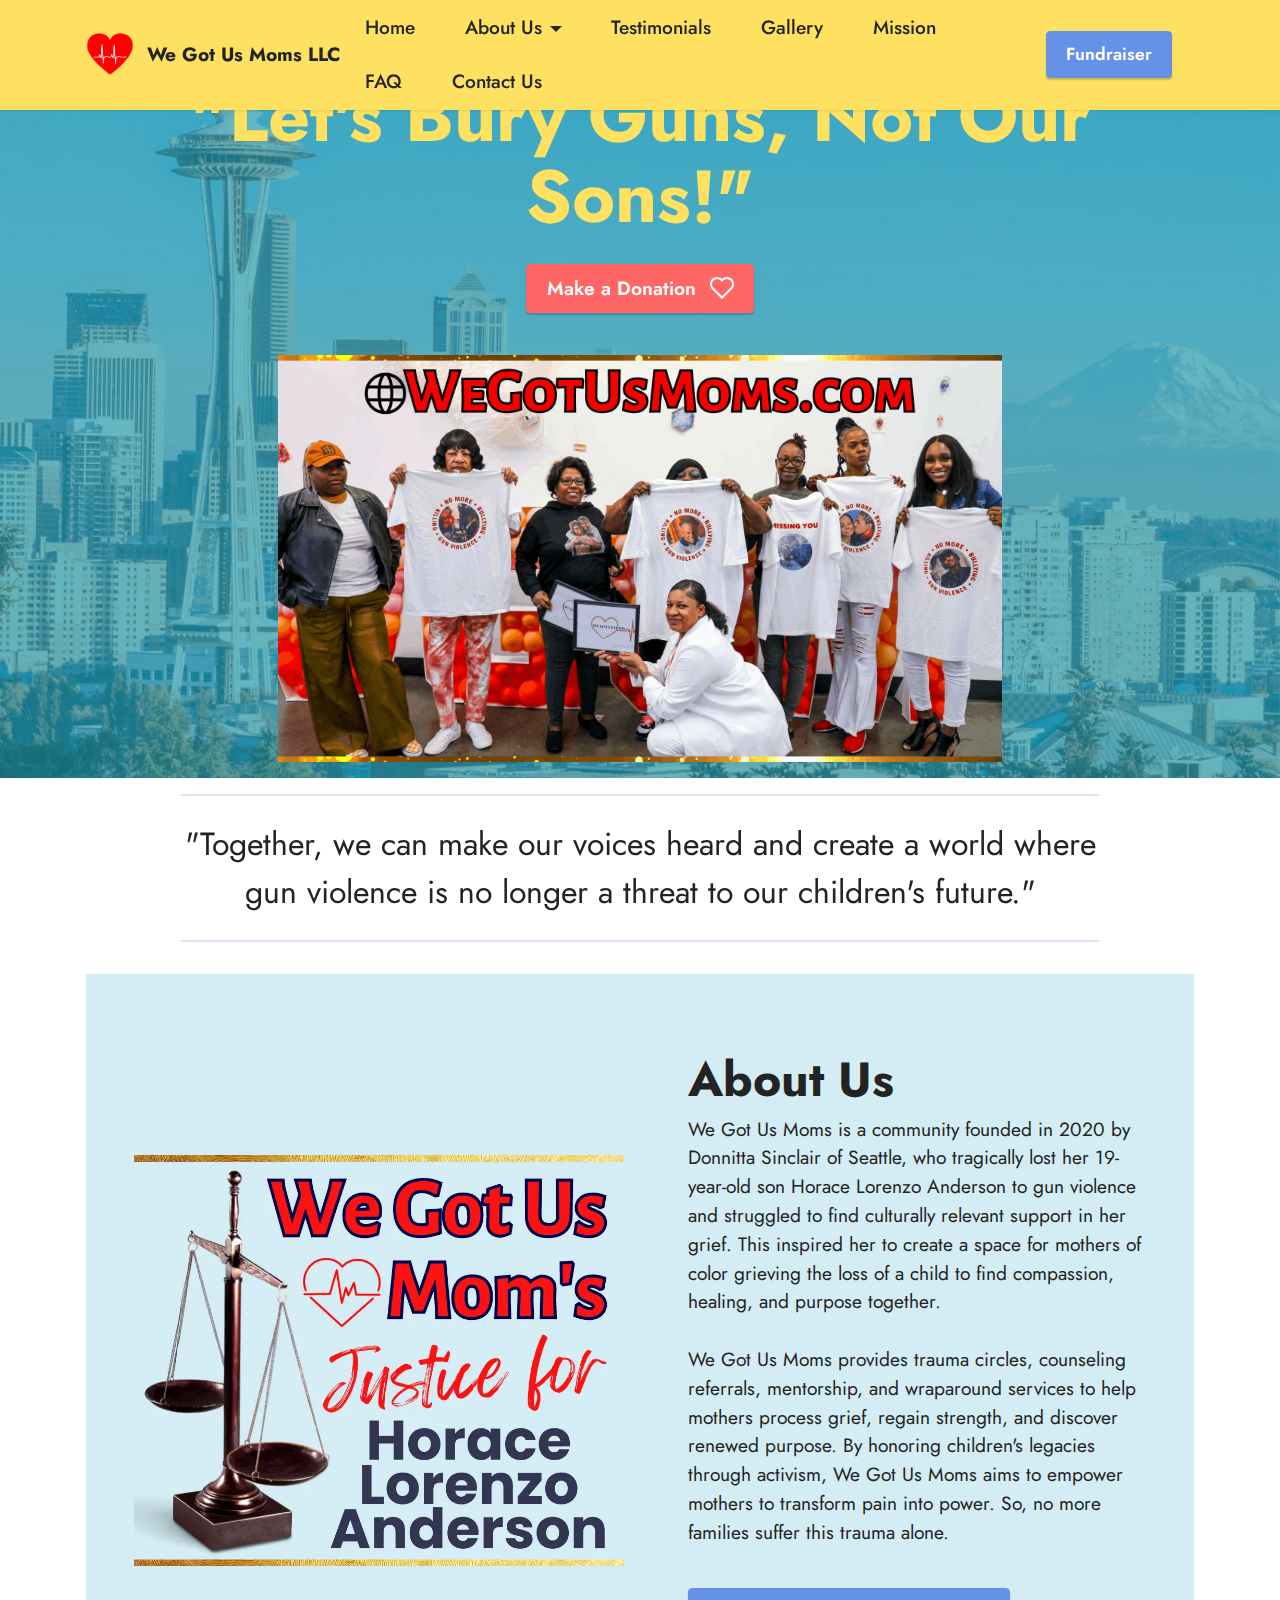
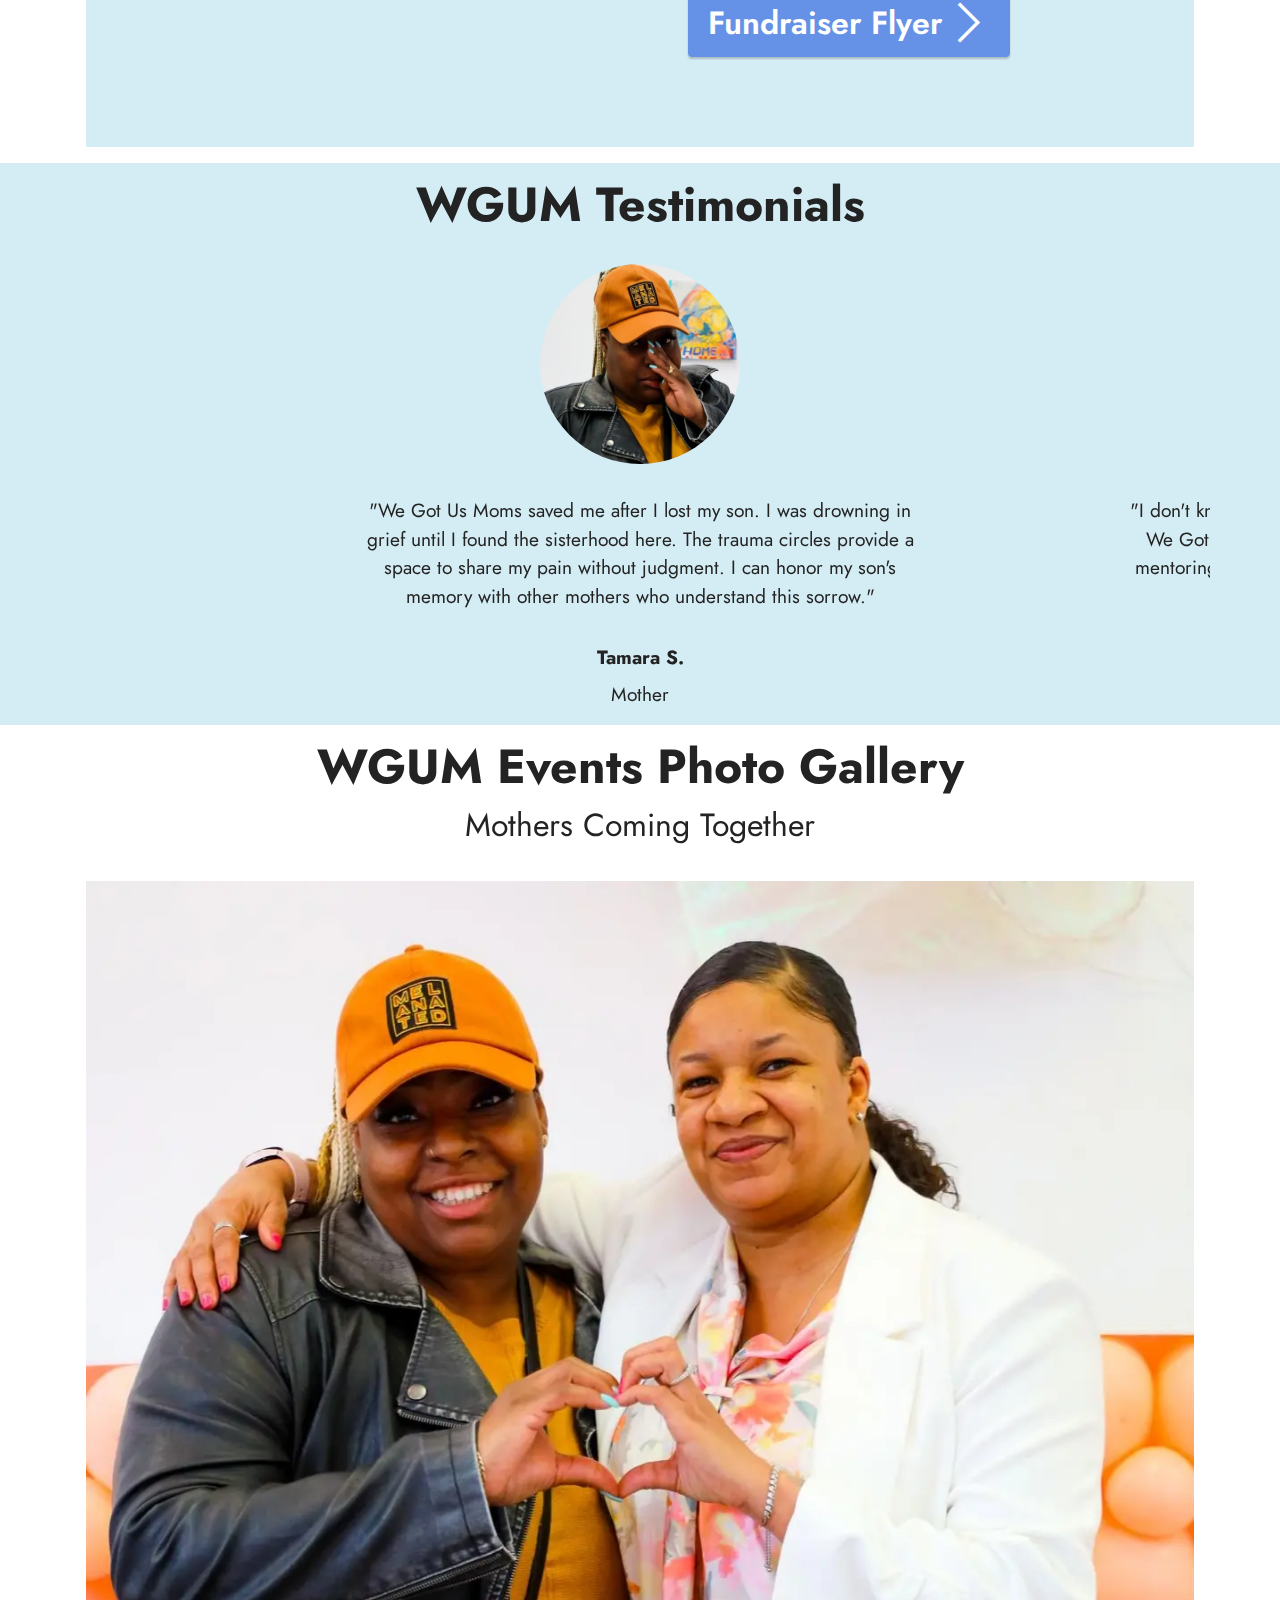
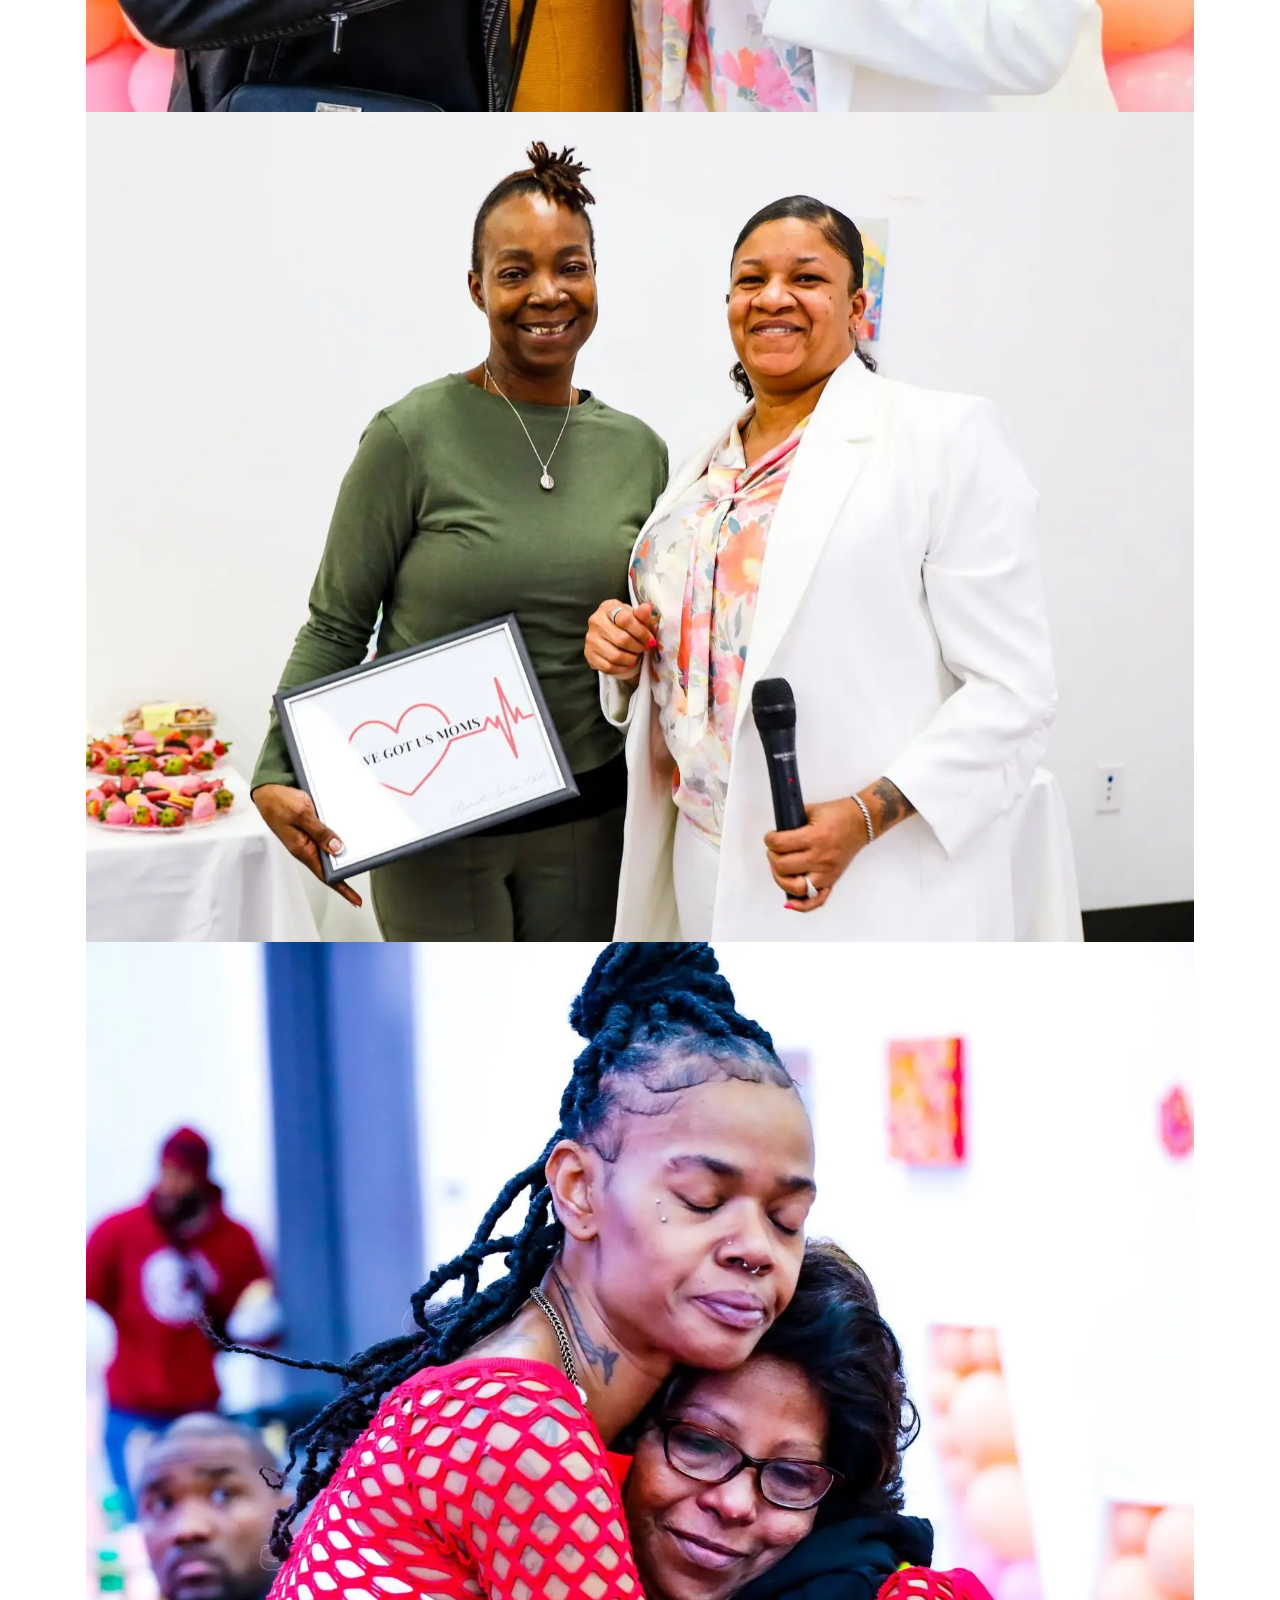
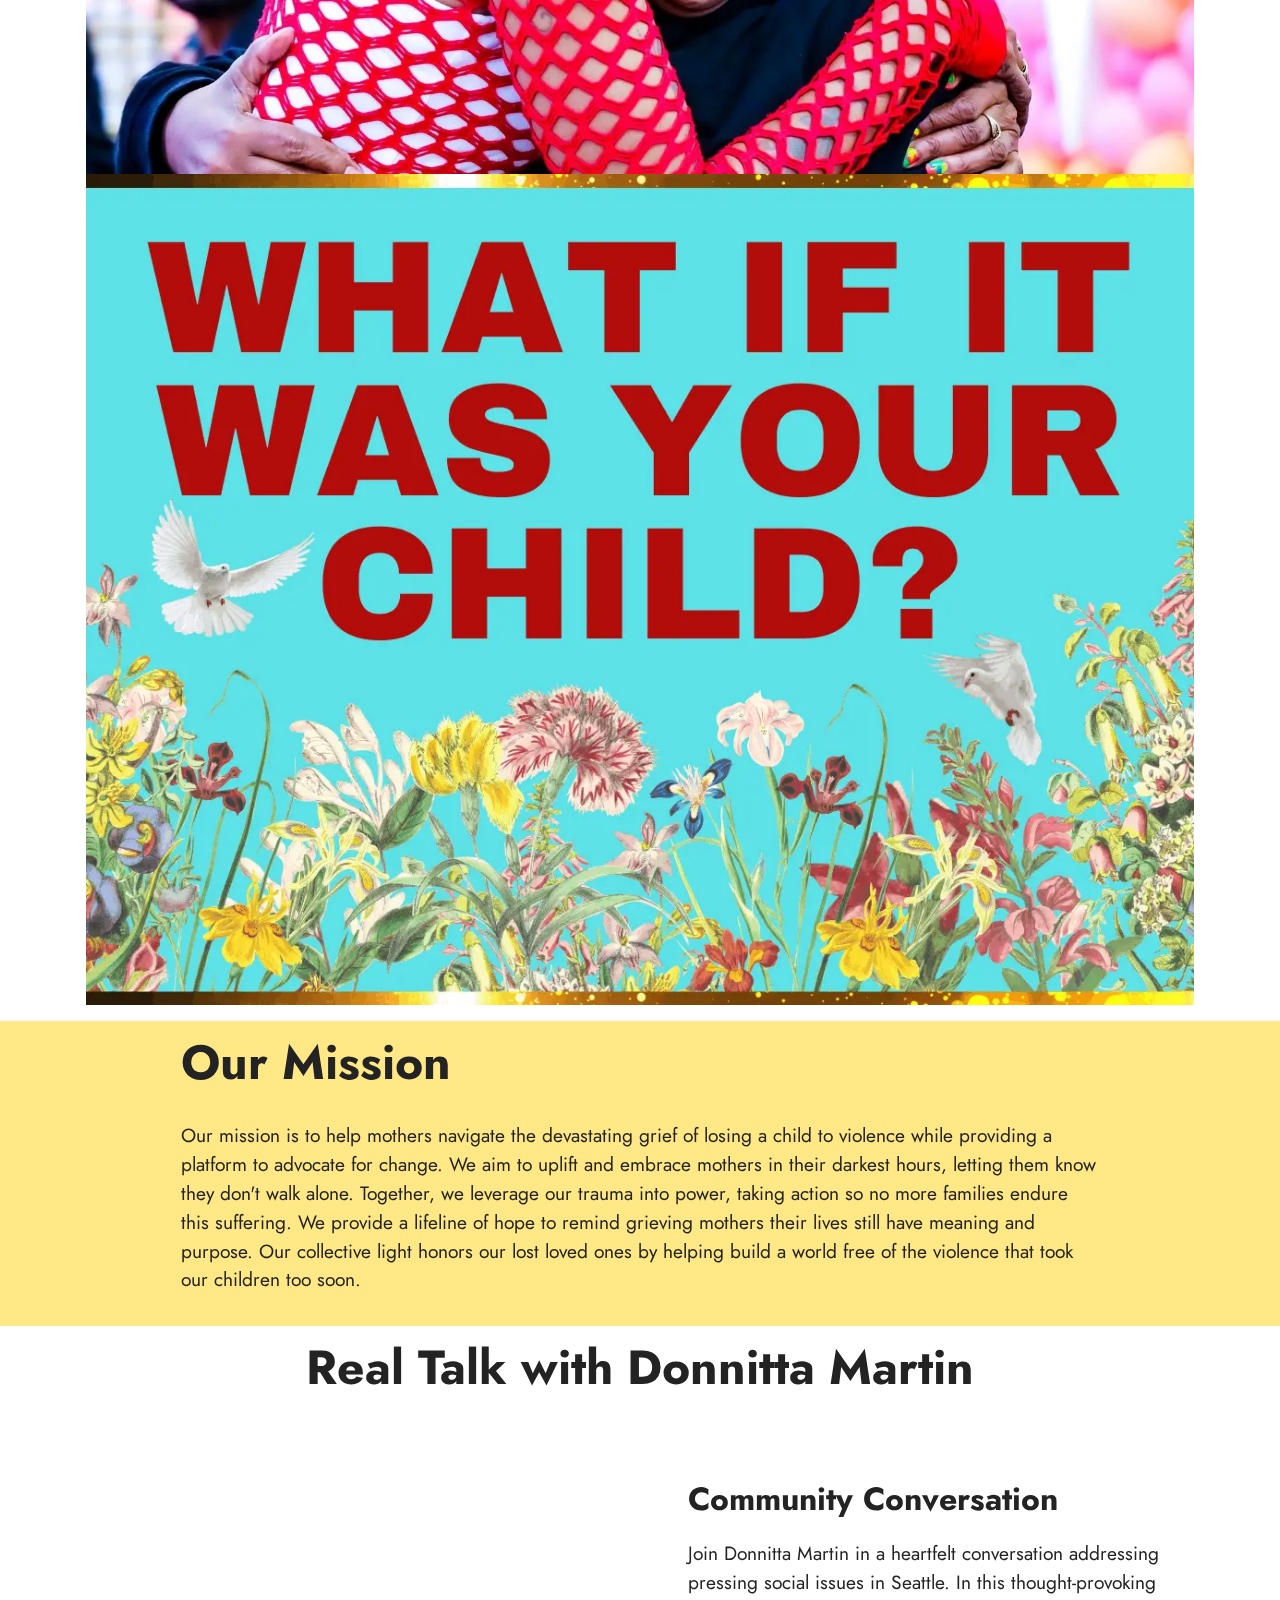
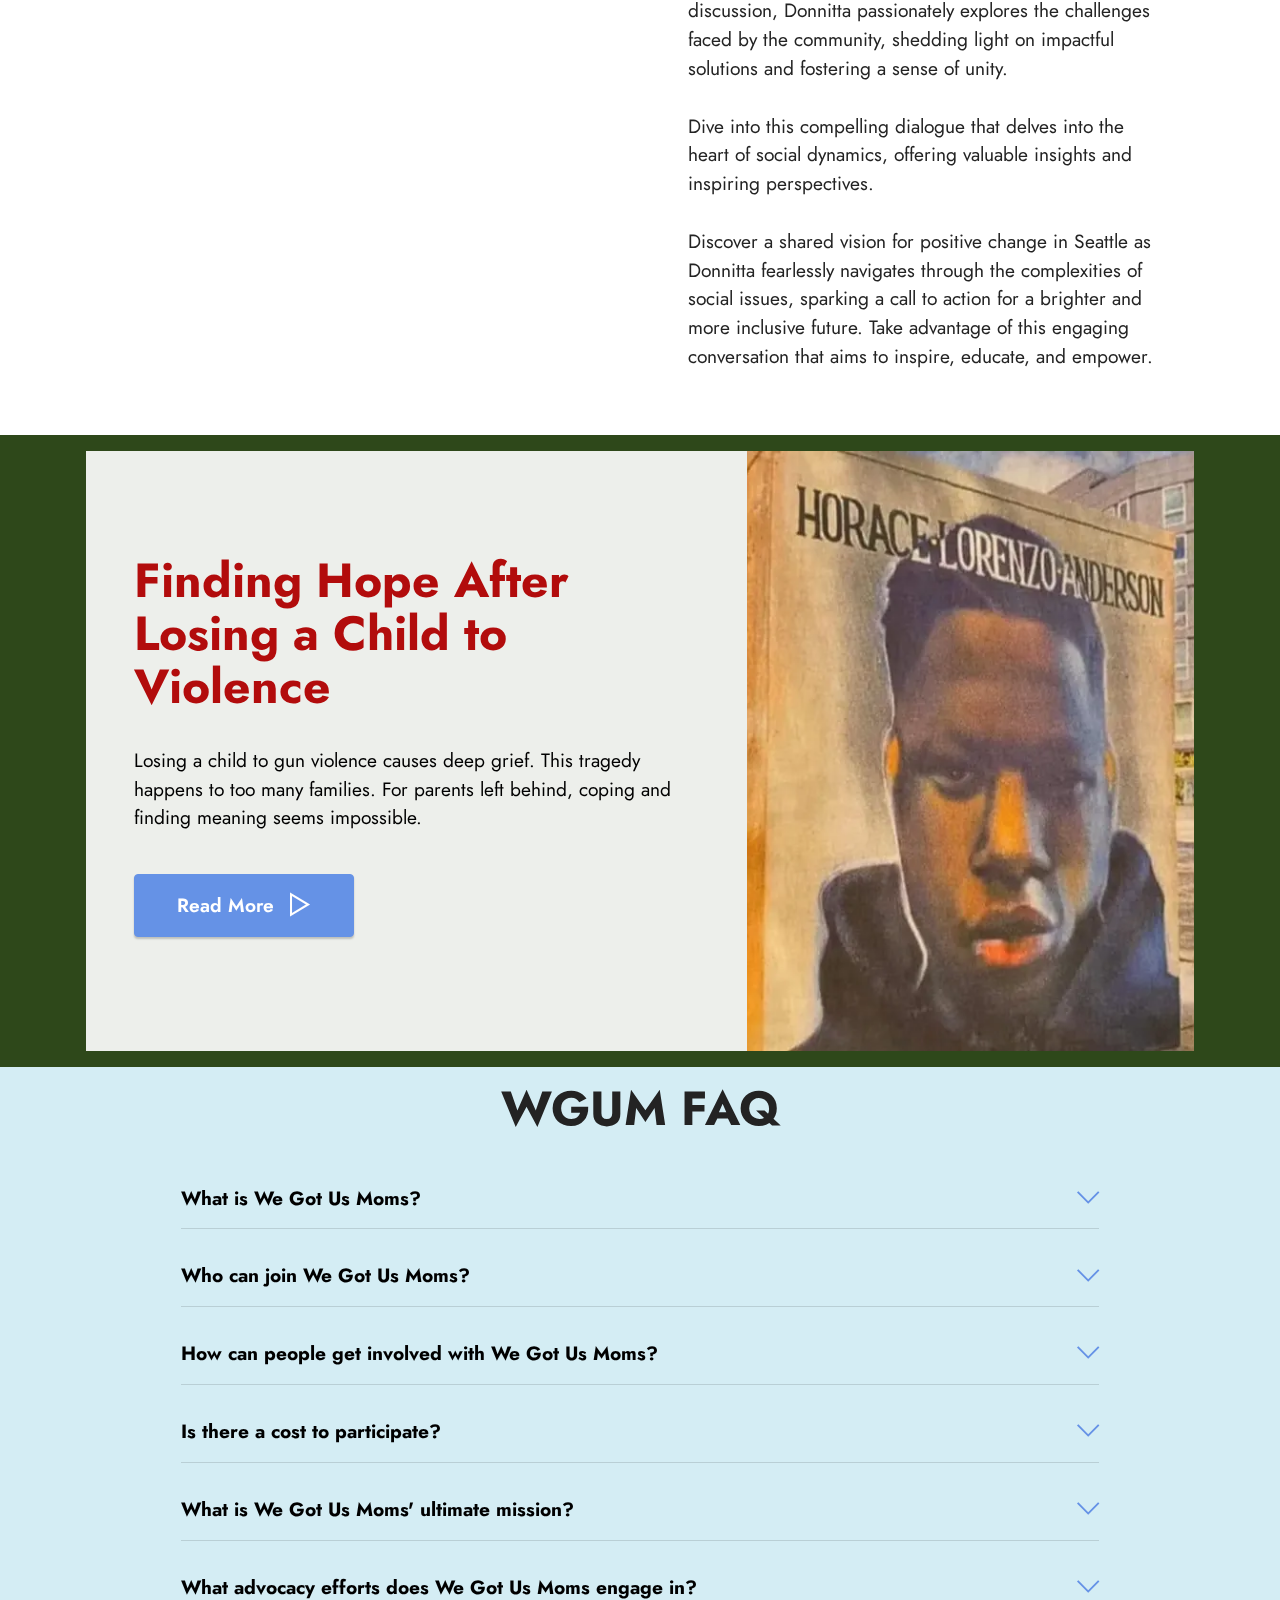
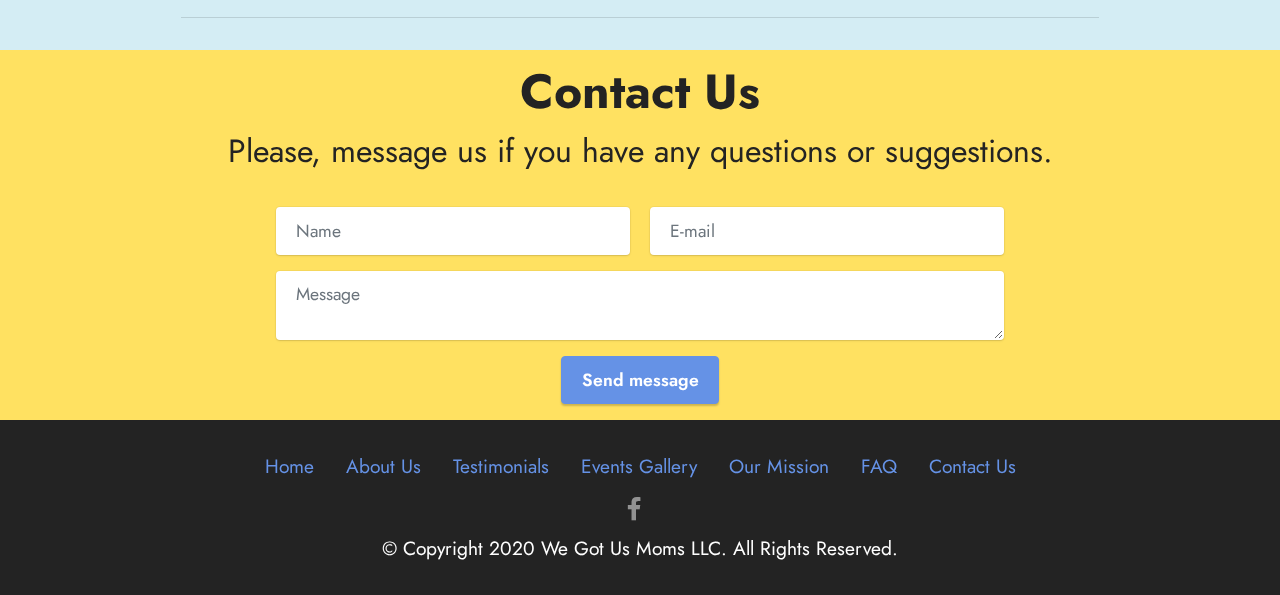
==== commit c4e1041b: "Add files via upload" ====
--- a/index.html
+++ b/index.html
@@ -118,7 +118,7 @@
                 </div>
                 <div class="col-12 col-lg">
                     <div class="text-wrapper">
-                        <h6 class="card-title mbr-fonts-style display-5"><strong>About Us</strong></h6>
+                        <h6 class="card-title mbr-fonts-style display-2"><strong>About Us</strong></h6>
                         <p class="mbr-text mbr-fonts-style mb-4 display-7">We Got Us Moms is a community founded in 2020 by Donnitta Sinclair of Seattle, who tragically lost her 19-year-old son Horace Lorenzo Anderson to gun violence and struggled to find culturally relevant support in her grief. This inspired her to create a space for mothers of color grieving the loss of a child to find compassion, healing, and purpose together.<br><br> We Got Us Moms provides trauma circles, counseling referrals, mentorship, and wraparound services to help mothers process grief, regain strength, and discover renewed purpose. By honoring children's legacies through activism, We Got Us Moms aims to empower mothers to transform pain into power. So, no more families suffer this trauma alone.</p>
                         <div class="mbr-section-btn mt-3"><a class="btn btn-primary display-5" href="https://bit.ly/Fundraiser-We-Got-Us-Moms-LLC-2023" target="_blank"><span class="mobi-mbri mobi-mbri-arrow-next mbr-iconfont mbr-iconfont-btn"></span>Fundraiser Flyer</a></div>
                     </div>
@@ -217,8 +217,8 @@
         </div>
         <div class="row mbr-gallery mt-4">
             <div class="col-12 col-md-6 col-lg-12 item gallery-image">
-                <div class="item-wrapper" data-toggle="modal" data-bs-toggle="modal" data-target="#tXDXH5rYH7-modal" data-bs-target="#tXDXH5rYH7-modal">
-                    <img class="w-100" src="assets/images/we-got-us-moms-llc-seattle-2023-b22-1.webp" alt="A display of bonding and love at a We Got Us Moms' gala." data-slide-to="0" data-bs-slide-to="0" data-target="#lb-tXDXH5rYH7" data-bs-target="#lb-tXDXH5rYH7">
+                <div class="item-wrapper" data-toggle="modal" data-bs-toggle="modal" data-target="#tYv582ltPq-modal" data-bs-target="#tYv582ltPq-modal">
+                    <img class="w-100" src="assets/images/we-got-us-moms-llc-seattle-2023-b22-1.webp" alt="A display of bonding and love at a We Got Us Moms' gala." data-slide-to="0" data-bs-slide-to="0" data-target="#lb-tYv582ltPq" data-bs-target="#lb-tYv582ltPq">
                     <div class="icon-wrapper">
                         <span class="mobi-mbri mobi-mbri-search mbr-iconfont mbr-iconfont-btn"></span>
                     </div>
@@ -226,8 +226,8 @@
                 
             </div>
             <div class="col-12 col-md-6 col-lg-12 item gallery-image">
-                <div class="item-wrapper" data-toggle="modal" data-bs-toggle="modal" data-target="#tXDXH5rYH7-modal" data-bs-target="#tXDXH5rYH7-modal">
-                    <img class="w-100" src="assets/images/we-got-us-moms-llc-seattle-2023-b16-1.webp" alt="Donnitta Sinclair, the founder of We Got Us Moms, presented a certificate of appreciation to a mother who experienced the loss of a child due to gun violence." data-slide-to="1" data-bs-slide-to="1" data-target="#lb-tXDXH5rYH7" data-bs-target="#lb-tXDXH5rYH7">
+                <div class="item-wrapper" data-toggle="modal" data-bs-toggle="modal" data-target="#tYv582ltPq-modal" data-bs-target="#tYv582ltPq-modal">
+                    <img class="w-100" src="assets/images/we-got-us-moms-llc-seattle-2023-b16-1.webp" alt="Donnitta Sinclair, the founder of We Got Us Moms, presented a certificate of appreciation to a mother who experienced the loss of a child due to gun violence." data-slide-to="1" data-bs-slide-to="1" data-target="#lb-tYv582ltPq" data-bs-target="#lb-tYv582ltPq">
                     <div class="icon-wrapper">
                         <span class="mobi-mbri mobi-mbri-search mbr-iconfont mbr-iconfont-btn"></span>
                     </div>
@@ -235,8 +235,8 @@
                 
             </div>
             <div class="col-12 col-md-6 col-lg-12 item gallery-image">
-                <div class="item-wrapper" data-toggle="modal" data-bs-toggle="modal" data-target="#tXDXH5rYH7-modal" data-bs-target="#tXDXH5rYH7-modal">
-                    <img class="w-100" src="assets/images/we-got-us-moms-llc-seattle-2023-b9-1.webp" alt="Grieving mothers consoling each other compassionately at a We Got Us Moms event." data-slide-to="2" data-bs-slide-to="2" data-target="#lb-tXDXH5rYH7" data-bs-target="#lb-tXDXH5rYH7">
+                <div class="item-wrapper" data-toggle="modal" data-bs-toggle="modal" data-target="#tYv582ltPq-modal" data-bs-target="#tYv582ltPq-modal">
+                    <img class="w-100" src="assets/images/we-got-us-moms-llc-seattle-2023-b9-1.webp" alt="Grieving mothers consoling each other compassionately at a We Got Us Moms event." data-slide-to="2" data-bs-slide-to="2" data-target="#lb-tYv582ltPq" data-bs-target="#lb-tYv582ltPq">
                     <div class="icon-wrapper">
                         <span class="mobi-mbri mobi-mbri-search mbr-iconfont mbr-iconfont-btn"></span>
                     </div>
@@ -244,8 +244,8 @@
                 
             </div>
             <div class="col-12 col-md-6 col-lg-12 item gallery-image">
-                <div class="item-wrapper" data-toggle="modal" data-bs-toggle="modal" data-target="#tXDXH5rYH7-modal" data-bs-target="#tXDXH5rYH7-modal">
-                    <img class="w-100" src="assets/images/what-if-it-was-your-child-we-got-us-moms-llc-seattle-2023-1-1200x900.webp" alt="We Got Us Moms LC - What if it was your child?" data-slide-to="3" data-bs-slide-to="3" data-target="#lb-tXDXH5rYH7" data-bs-target="#lb-tXDXH5rYH7">
+                <div class="item-wrapper" data-toggle="modal" data-bs-toggle="modal" data-target="#tYv582ltPq-modal" data-bs-target="#tYv582ltPq-modal">
+                    <img class="w-100" src="assets/images/what-if-it-was-your-child-we-got-us-moms-llc-seattle-2023-1-1200x900.webp" alt="We Got Us Moms LC - What if it was your child?" data-slide-to="3" data-bs-slide-to="3" data-target="#lb-tYv582ltPq" data-bs-target="#lb-tYv582ltPq">
                     <div class="icon-wrapper">
                         <span class="mobi-mbri mobi-mbri-search mbr-iconfont mbr-iconfont-btn"></span>
                     </div>
@@ -254,11 +254,11 @@
             </div>
         </div>
 
-        <div class="modal mbr-slider" tabindex="-1" role="dialog" aria-hidden="true" id="tXDXH5rYH7-modal">
+        <div class="modal mbr-slider" tabindex="-1" role="dialog" aria-hidden="true" id="tYv582ltPq-modal">
             <div class="modal-dialog" role="document">
                 <div class="modal-content">
                     <div class="modal-body">
-                        <div class="carousel slide" id="lb-tXDXH5rYH7" data-interval="5000" data-bs-interval="5000">
+                        <div class="carousel slide" id="lb-tYv582ltPq" data-interval="5000" data-bs-interval="5000">
                             <div class="carousel-inner">
                                 <div class="carousel-item active">
                                     <img class="d-block w-100" src="assets/images/we-got-us-moms-llc-seattle-2023-b22-1.webp" alt="">
@@ -274,18 +274,18 @@
                                 </div>
                             </div>
                             <ol class="carousel-indicators">
-                                <li data-slide-to="0" data-bs-slide-to="0" class="active" data-target="#lb-tXDXH5rYH7" data-bs-target="#lb-tXDXH5rYH7"></li>
-                                <li data-slide-to="1" data-bs-slide-to="1" data-target="#lb-tXDXH5rYH7" data-bs-target="#lb-tXDXH5rYH7"></li>
-                                <li data-slide-to="2" data-bs-slide-to="2" data-target="#lb-tXDXH5rYH7" data-bs-target="#lb-tXDXH5rYH7"></li>
-                                <li data-slide-to="3" data-bs-slide-to="3" data-target="#lb-tXDXH5rYH7" data-bs-target="#lb-tXDXH5rYH7"></li>
+                                <li data-slide-to="0" data-bs-slide-to="0" class="active" data-target="#lb-tYv582ltPq" data-bs-target="#lb-tYv582ltPq"></li>
+                                <li data-slide-to="1" data-bs-slide-to="1" data-target="#lb-tYv582ltPq" data-bs-target="#lb-tYv582ltPq"></li>
+                                <li data-slide-to="2" data-bs-slide-to="2" data-target="#lb-tYv582ltPq" data-bs-target="#lb-tYv582ltPq"></li>
+                                <li data-slide-to="3" data-bs-slide-to="3" data-target="#lb-tYv582ltPq" data-bs-target="#lb-tYv582ltPq"></li>
                             </ol>
                             <a role="button" href="" class="close" data-dismiss="modal" data-bs-dismiss="modal" aria-label="Close">
                             </a>
-                            <a class="carousel-control-prev carousel-control" role="button" data-slide="prev" data-bs-slide="prev" href="#lb-tXDXH5rYH7">
+                            <a class="carousel-control-prev carousel-control" role="button" data-slide="prev" data-bs-slide="prev" href="#lb-tYv582ltPq">
                                 <span class="mobi-mbri mobi-mbri-arrow-prev" aria-hidden="true"></span>
                                 <span class="sr-only visually-hidden">Previous</span>
                             </a>
-                            <a class="carousel-control-next carousel-control" role="button" data-slide="next" data-bs-slide="next" href="#lb-tXDXH5rYH7">
+                            <a class="carousel-control-next carousel-control" role="button" data-slide="next" data-bs-slide="next" href="#lb-tYv582ltPq">
                                 <span class="mobi-mbri mobi-mbri-arrow-next" aria-hidden="true"></span>
                                 <span class="sr-only visually-hidden">Next</span>
                             </a>
@@ -379,15 +379,15 @@
                     </h3>
                     
                 </div>
-                <div id="bootstrap-accordion_9" class="panel-group accordionStyles accordion" role="tablist" aria-multiselectable="true">
+                <div id="bootstrap-accordion_12" class="panel-group accordionStyles accordion" role="tablist" aria-multiselectable="true">
                     <div class="card mb-3">
                         <div class="card-header" role="tab" id="headingOne">
-                            <a role="button" class="panel-title collapsed" data-toggle="collapse" data-bs-toggle="collapse" data-core="" href="#collapse1_9" aria-expanded="false" aria-controls="collapse1">
+                            <a role="button" class="panel-title collapsed" data-toggle="collapse" data-bs-toggle="collapse" data-core="" href="#collapse1_12" aria-expanded="false" aria-controls="collapse1">
                                 <h6 class="panel-title-edit mbr-fonts-style mb-0 display-7"><strong>What is We Got Us Moms?</strong></h6>
                                 <span class="sign mbr-iconfont mbri-arrow-down"></span>
                             </a>
                         </div>
-                        <div id="collapse1_9" class="panel-collapse noScroll collapse" role="tabpanel" aria-labelledby="headingOne" data-parent="#accordion" data-bs-parent="#bootstrap-accordion_9">
+                        <div id="collapse1_12" class="panel-collapse noScroll collapse" role="tabpanel" aria-labelledby="headingOne" data-parent="#accordion" data-bs-parent="#bootstrap-accordion_12">
                             <div class="panel-body">
                                 <p class="mbr-fonts-style panel-text display-4"> We Got Us Moms is a community organization founded by Donnitta Sinclair after losing her son Lorenzo to gun violence. It provides a culturally relevant space for mothers of color who have lost children to healed collectively, find meaning, and advocate for change.</p>
                             </div>
@@ -395,12 +395,12 @@
                     </div>
                     <div class="card mb-3">
                         <div class="card-header" role="tab" id="headingOne">
-                            <a role="button" class="panel-title collapsed" data-toggle="collapse" data-bs-toggle="collapse" data-core="" href="#collapse2_9" aria-expanded="false" aria-controls="collapse2">
+                            <a role="button" class="panel-title collapsed" data-toggle="collapse" data-bs-toggle="collapse" data-core="" href="#collapse2_12" aria-expanded="false" aria-controls="collapse2">
                                 <h6 class="panel-title-edit mbr-fonts-style mb-0 display-7"><strong>Who can join We Got Us Moms?</strong></h6>
                                 <span class="sign mbr-iconfont mbri-arrow-down"></span>
                             </a>
                         </div>
-                        <div id="collapse2_9" class="panel-collapse noScroll collapse" role="tabpanel" aria-labelledby="headingOne" data-parent="#accordion" data-bs-parent="#bootstrap-accordion_9">
+                        <div id="collapse2_12" class="panel-collapse noScroll collapse" role="tabpanel" aria-labelledby="headingOne" data-parent="#accordion" data-bs-parent="#bootstrap-accordion_12">
                             <div class="panel-body">
                                 <p class="mbr-fonts-style panel-text display-4">
                                     We Got Us Moms is open to mothers of diverse backgrounds who have lost a child to violence or brutality, including gun violence, police violence, gang violence, and other tragedies.</p>
@@ -409,12 +409,12 @@
                     </div>
                     <div class="card mb-3">
                         <div class="card-header" role="tab" id="headingOne">
-                            <a role="button" class="panel-title collapsed" data-toggle="collapse" data-bs-toggle="collapse" data-core="" href="#collapse3_9" aria-expanded="false" aria-controls="collapse3">
+                            <a role="button" class="panel-title collapsed" data-toggle="collapse" data-bs-toggle="collapse" data-core="" href="#collapse3_12" aria-expanded="false" aria-controls="collapse3">
                                 <h6 class="panel-title-edit mbr-fonts-style mb-0 display-7"><strong>How can people get involved with We Got Us Moms?</strong></h6>
                                 <span class="sign mbr-iconfont mbri-arrow-down"></span>
                             </a>
                         </div>
-                        <div id="collapse3_9" class="panel-collapse noScroll collapse" role="tabpanel" aria-labelledby="headingOne" data-parent="#accordion" data-bs-parent="#bootstrap-accordion_9">
+                        <div id="collapse3_12" class="panel-collapse noScroll collapse" role="tabpanel" aria-labelledby="headingOne" data-parent="#accordion" data-bs-parent="#bootstrap-accordion_12">
                             <div class="panel-body">
                                 <p class="mbr-fonts-style panel-text display-4">
                                     Suppose you are a grieving mother looking for support. In that case, you can follow our Facebook page or attend an in-person meeting. We also welcome volunteers to help with activities like fundraising, mentorship efforts, and providing professional services.</p>
@@ -423,12 +423,12 @@
                     </div>
                     <div class="card mb-3">
                         <div class="card-header" role="tab" id="headingOne">
-                            <a role="button" class="panel-title collapsed" data-toggle="collapse" data-bs-toggle="collapse" data-core="" href="#collapse4_9" aria-expanded="false" aria-controls="collapse4">
+                            <a role="button" class="panel-title collapsed" data-toggle="collapse" data-bs-toggle="collapse" data-core="" href="#collapse4_12" aria-expanded="false" aria-controls="collapse4">
                                 <h6 class="panel-title-edit mbr-fonts-style mb-0 display-7"><strong>Is there a cost to participate?</strong></h6>
                                 <span class="sign mbr-iconfont mbri-arrow-down"></span>
                             </a>
                         </div>
-                        <div id="collapse4_9" class="panel-collapse noScroll collapse" role="tabpanel" aria-labelledby="headingOne" data-parent="#accordion" data-bs-parent="#bootstrap-accordion_9">
+                        <div id="collapse4_12" class="panel-collapse noScroll collapse" role="tabpanel" aria-labelledby="headingOne" data-parent="#accordion" data-bs-parent="#bootstrap-accordion_12">
                             <div class="panel-body">
                                 <p class="mbr-fonts-style panel-text display-4">
                                     All our services are free to grieving mothers. We operate through grants, donations, and volunteers. Mothers in need will never be turned away for lack of funds.</p>
@@ -437,12 +437,12 @@
                     </div>
                     <div class="card mb-3">
                         <div class="card-header" role="tab" id="headingOne">
-                            <a role="button" class="panel-title collapsed" data-toggle="collapse" data-bs-toggle="collapse" data-core="" href="#collapse5_9" aria-expanded="false" aria-controls="collapse5">
+                            <a role="button" class="panel-title collapsed" data-toggle="collapse" data-bs-toggle="collapse" data-core="" href="#collapse5_12" aria-expanded="false" aria-controls="collapse5">
                                 <h6 class="panel-title-edit mbr-fonts-style mb-0 display-7"><strong>What is We Got Us Moms' ultimate mission?</strong></h6>
                                 <span class="sign mbr-iconfont mbri-arrow-down"></span>
                             </a>
                         </div>
-                        <div id="collapse5_9" class="panel-collapse noScroll collapse" role="tabpanel" aria-labelledby="headingOne" data-parent="#accordion" data-bs-parent="#bootstrap-accordion_9">
+                        <div id="collapse5_12" class="panel-collapse noScroll collapse" role="tabpanel" aria-labelledby="headingOne" data-parent="#accordion" data-bs-parent="#bootstrap-accordion_12">
                             <div class="panel-body">
                                 <p class="mbr-fonts-style panel-text display-4">
                                     Our mission is to uplift mothers to transform pain into power. We aim to heal trauma, honor lost children, and create a future where no more families endure this experience.</p>
@@ -451,12 +451,12 @@
                     </div>
                     <div class="card mb-3">
                         <div class="card-header" role="tab" id="headingOne">
-                            <a role="button" class="panel-title collapsed" data-toggle="collapse" data-bs-toggle="collapse" data-core="" href="#collapse6_9" aria-expanded="false" aria-controls="collapse6">
+                            <a role="button" class="panel-title collapsed" data-toggle="collapse" data-bs-toggle="collapse" data-core="" href="#collapse6_12" aria-expanded="false" aria-controls="collapse6">
                                 <h6 class="panel-title-edit mbr-fonts-style mb-0 display-7"><strong>What advocacy efforts does We Got Us Moms engage in?</strong></h6>
                                 <span class="sign mbr-iconfont mbri-arrow-down"></span>
                             </a>
                         </div>
-                        <div id="collapse6_9" class="panel-collapse noScroll collapse" role="tabpanel" aria-labelledby="headingOne" data-parent="#accordion" data-bs-parent="#bootstrap-accordion_9">
+                        <div id="collapse6_12" class="panel-collapse noScroll collapse" role="tabpanel" aria-labelledby="headingOne" data-parent="#accordion" data-bs-parent="#bootstrap-accordion_12">
                             <div class="panel-body">
                                 <p class="mbr-fonts-style panel-text display-4">
                                     Our mothers advocate in various ways, from holding vigils and rallies to lobbying legislators to passing out flyers and mentoring youth. We advocate for policy reform, conflict resolution resources, community investment, and anything that may create change.</p>
@@ -481,7 +481,7 @@
         </div>
         <div class="row justify-content-center mt-4">
             <div class="col-lg-8 mx-auto mbr-form" data-form-type="formoid">
-                <form action="https://mobirise.eu/" method="POST" class="mbr-form form-with-styler" data-form-title="Form Name"><input type="hidden" name="email" data-form-email="true" value="EcGthztzwAVo+F604MWPbl1eknfj+8ZF1CEvhY4EeK/9fVFc2gYGY2B/VFbIQD2zAAwHOo7futJWREqV3b4xlMwmCOxiaDcX5sQwyeLsbZmpXL2xdbKvWAwg0frXCjbS.Ef8h7Kl13Ve4ho5Q8TLHhd8zfPrxHYnXLieV8A3Mg6xEjdLqVQ29govabrmUGONsJVfR8lWydOJDn2ZDa/9SMaRfXFM8zOYSCaJZnjIZPPzjT3jD+B8W/BLVbYRpTd2+">
+                <form action="https://mobirise.eu/" method="POST" class="mbr-form form-with-styler" data-form-title="Form Name"><input type="hidden" name="email" data-form-email="true" value="Uwdgueofzu4Mdc/QsrlZ0gRvq53Zirev0ALMiOdbI4KRkuWbbVYN4+cJ+mSUrVh/aEhndbkHW+WVrCoCen50Dpw7LKI+CrWj2dwxyoAKj6vBbFK0sUFjfxEfanQlo8Xu.rzTPNHBObirVfx80vdaq81n1xLs2IPhYvwW8rG998oJzjOWO4nxMN8UWYZJYvRwNY9LdP+b22DmUyc2kQTbrXUddnqRrPClJ/u32trNm4Dd3uQsGra9EPivsYfcJew+w">
                     <div class="row">
                         <div hidden="hidden" data-form-alert="" class="alert alert-success col-12">Thanks for filling out the form!</div>
                         <div hidden="hidden" data-form-alert-danger="" class="alert alert-danger col-12">
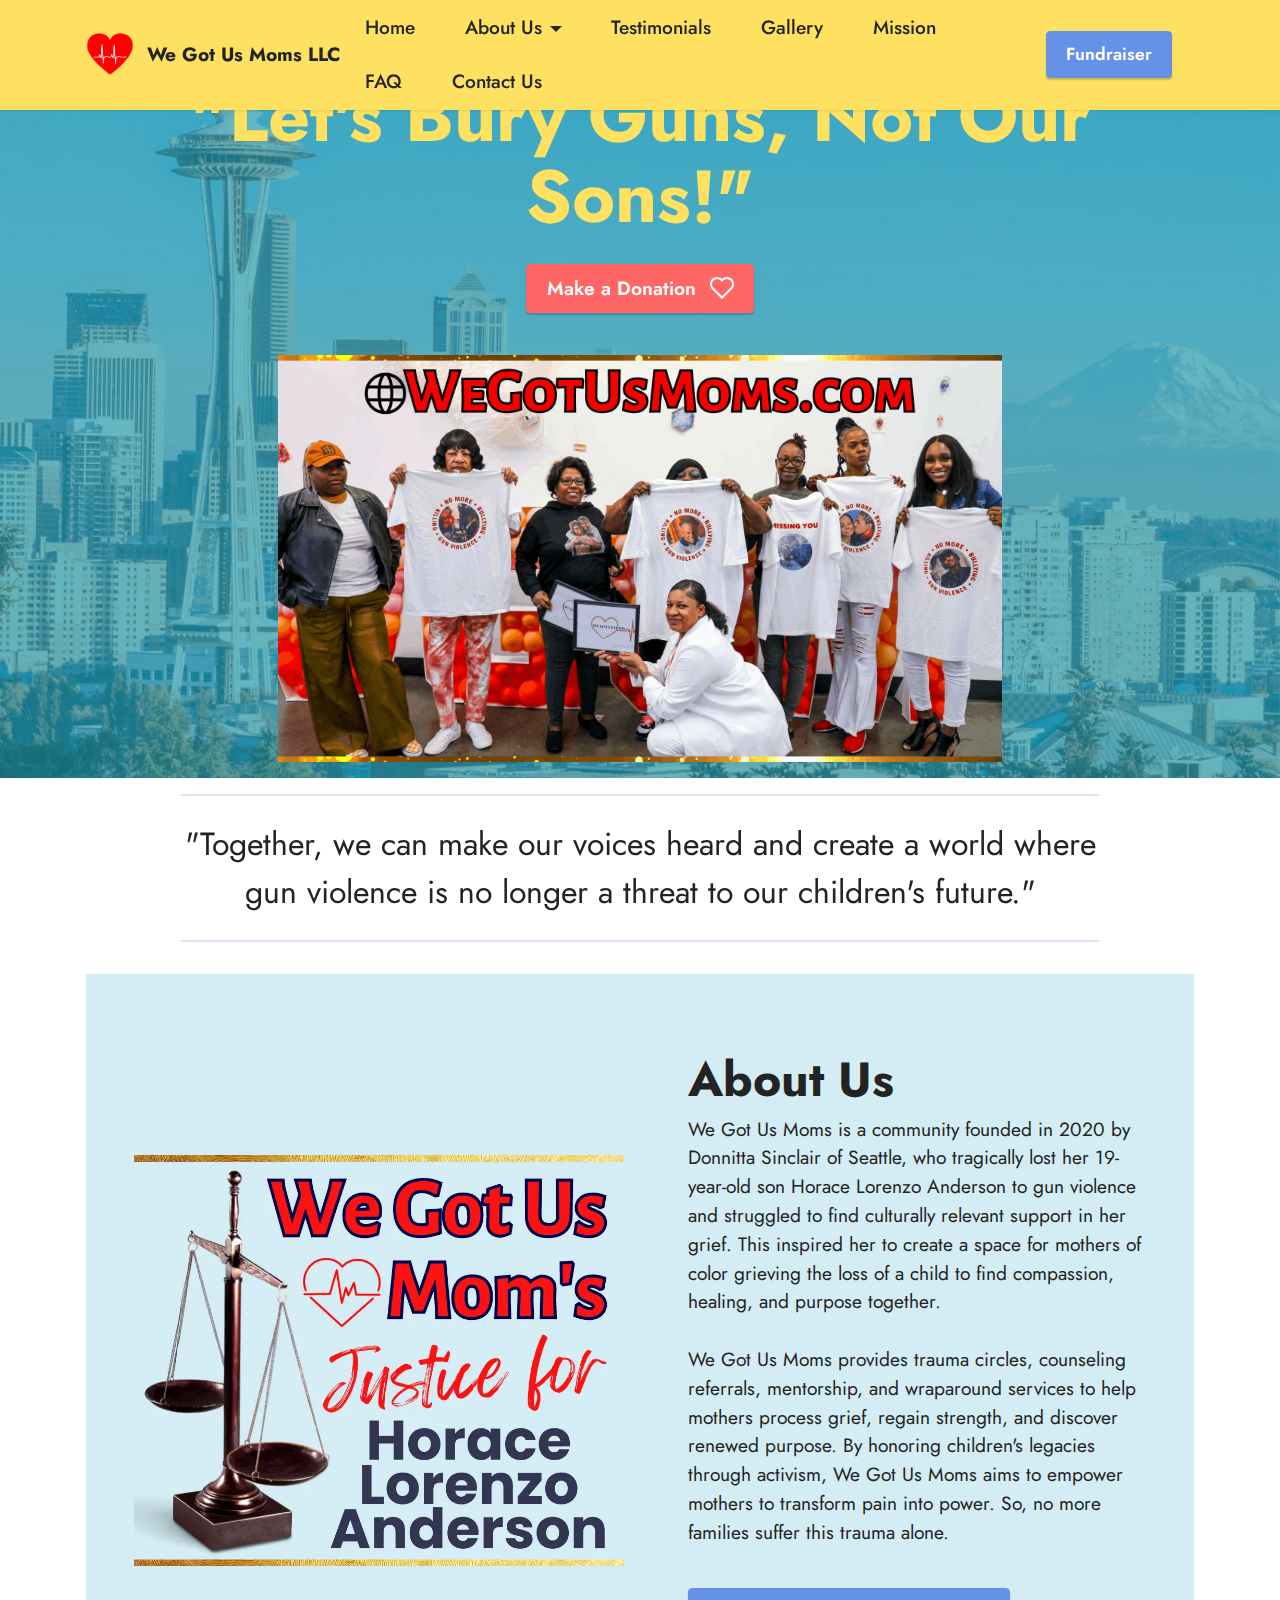
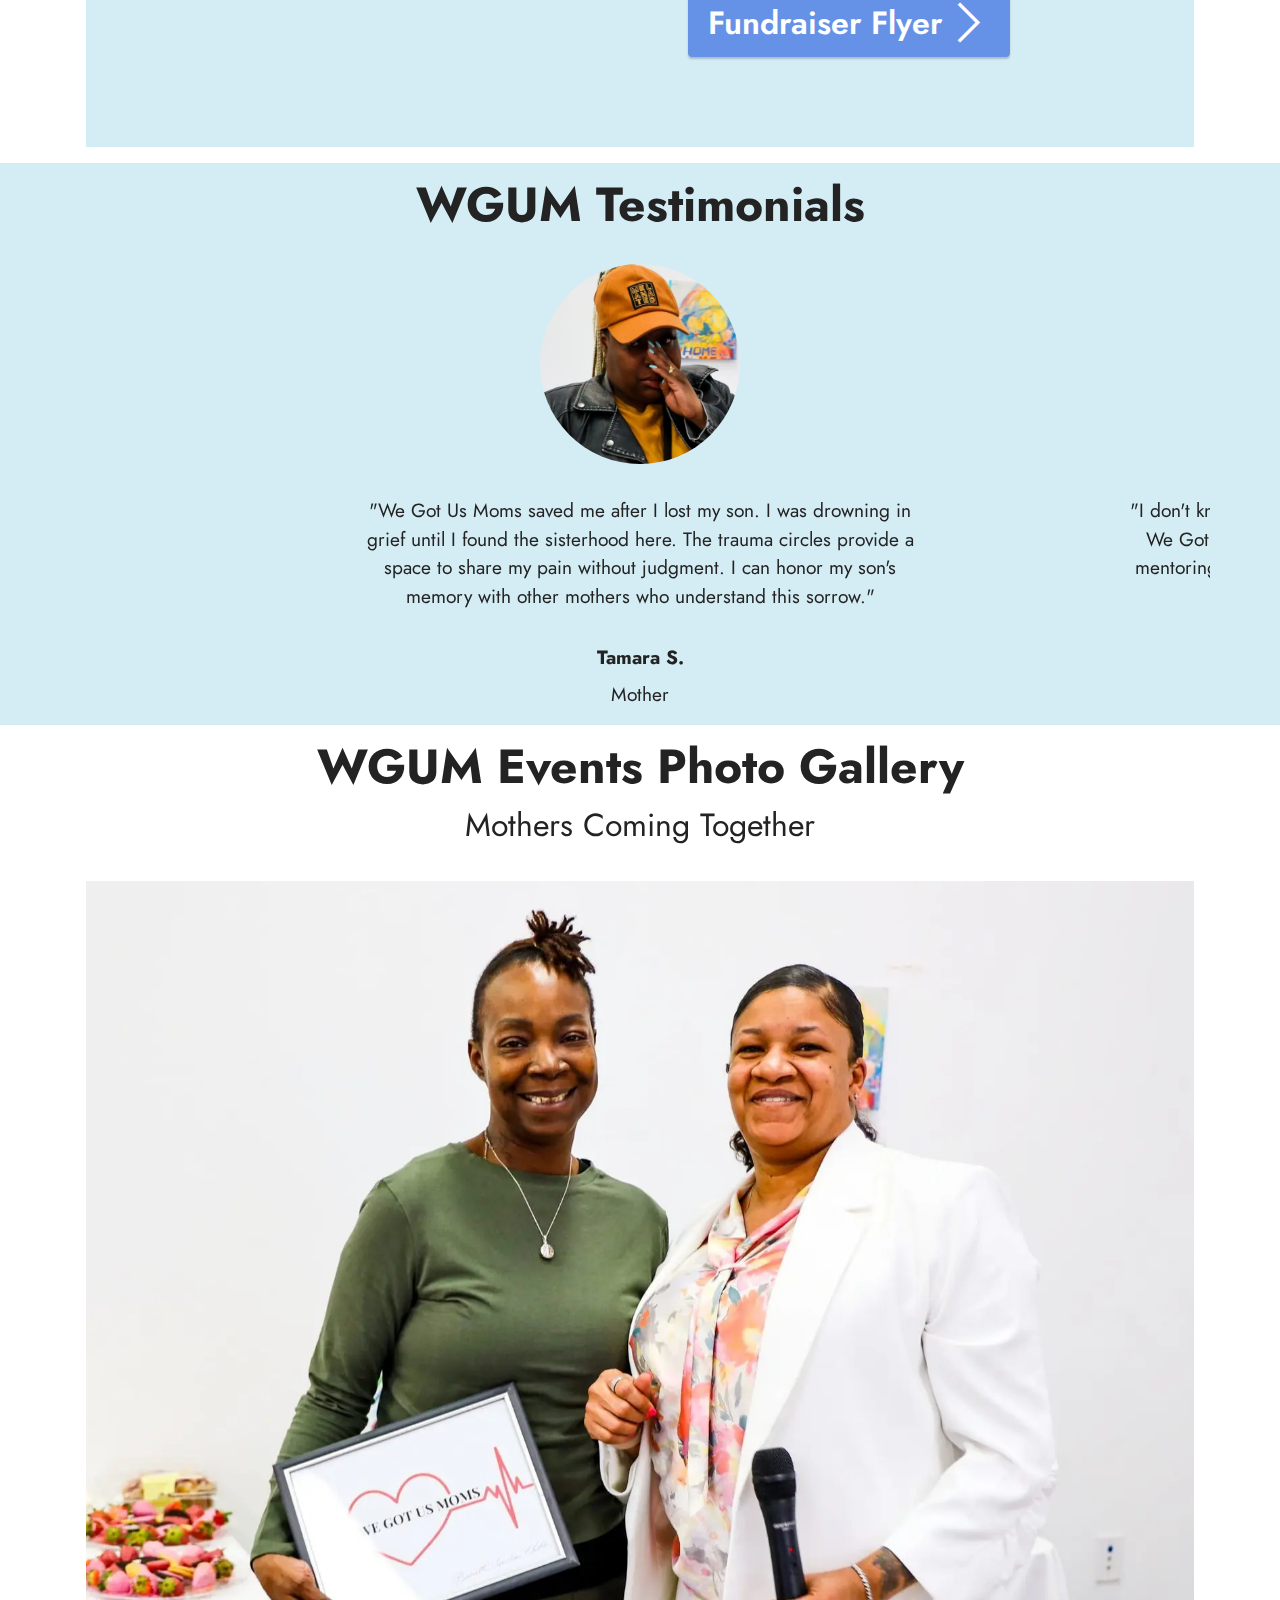
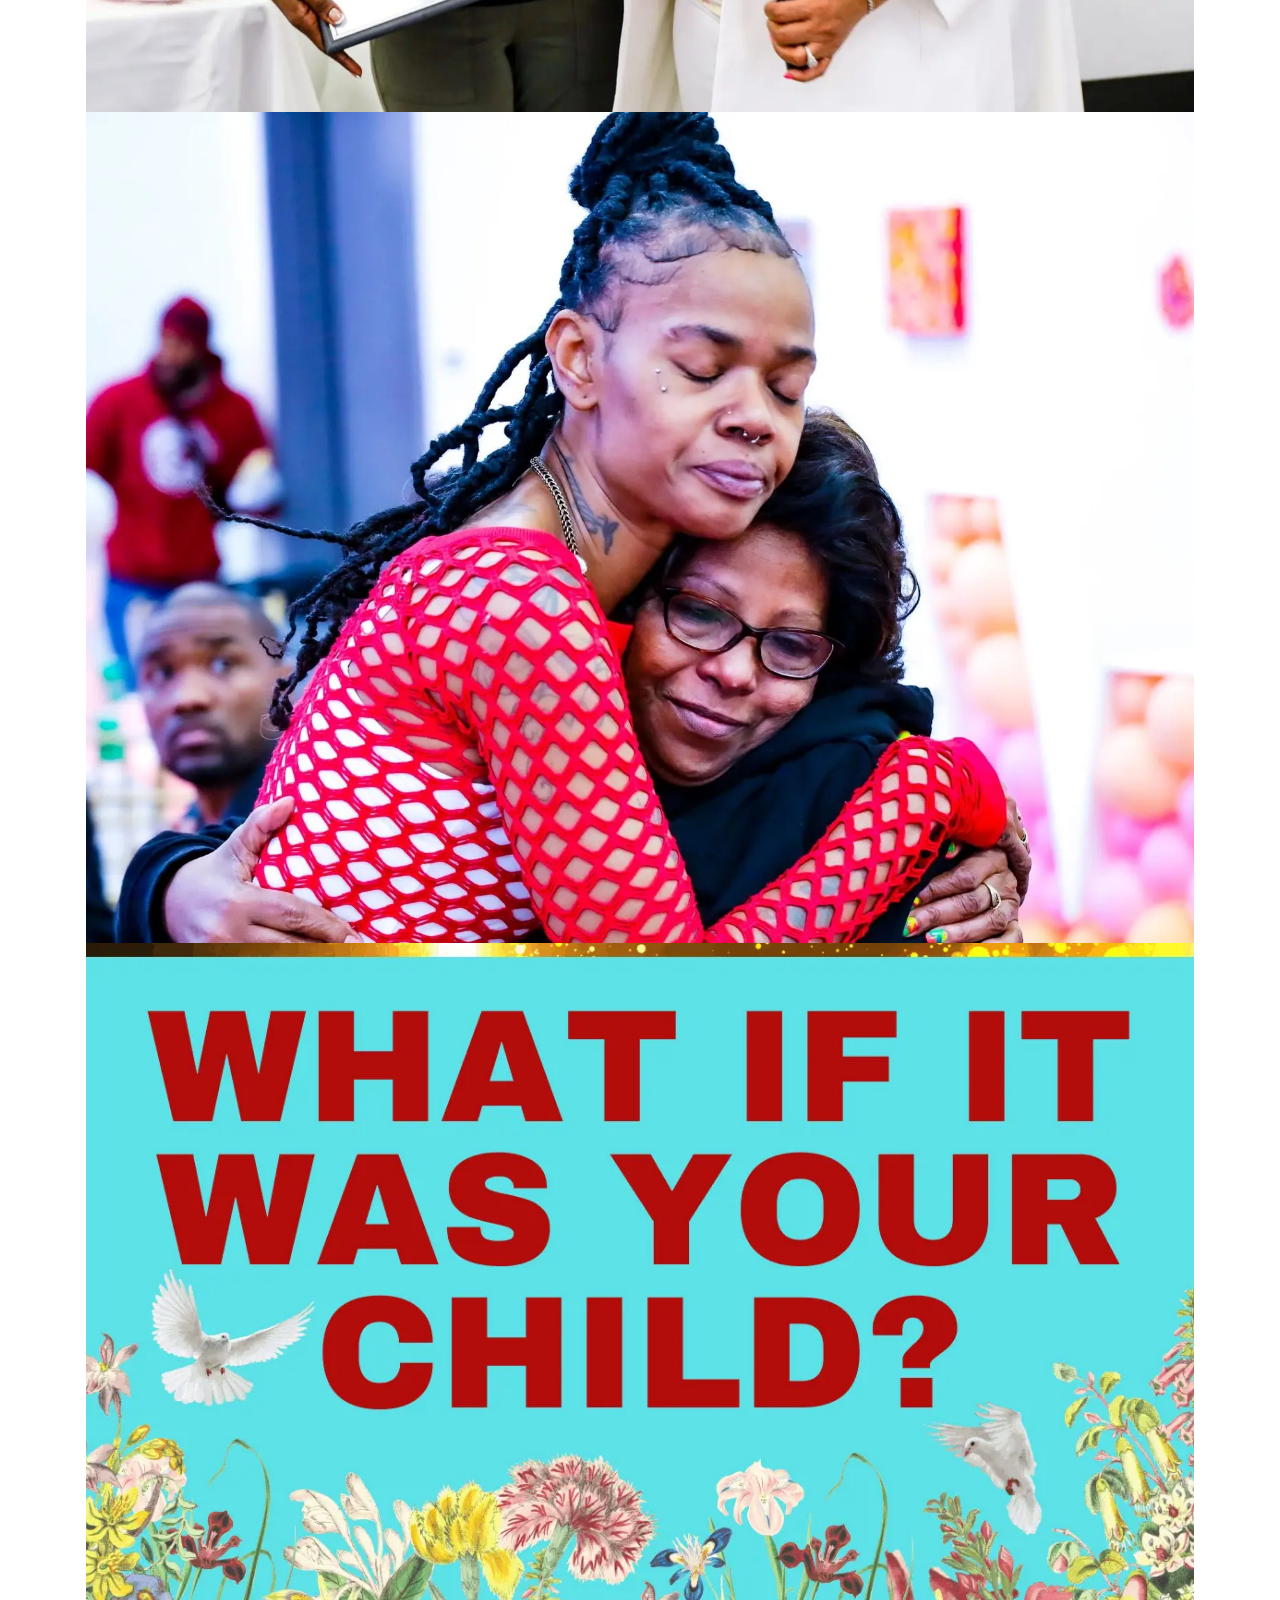
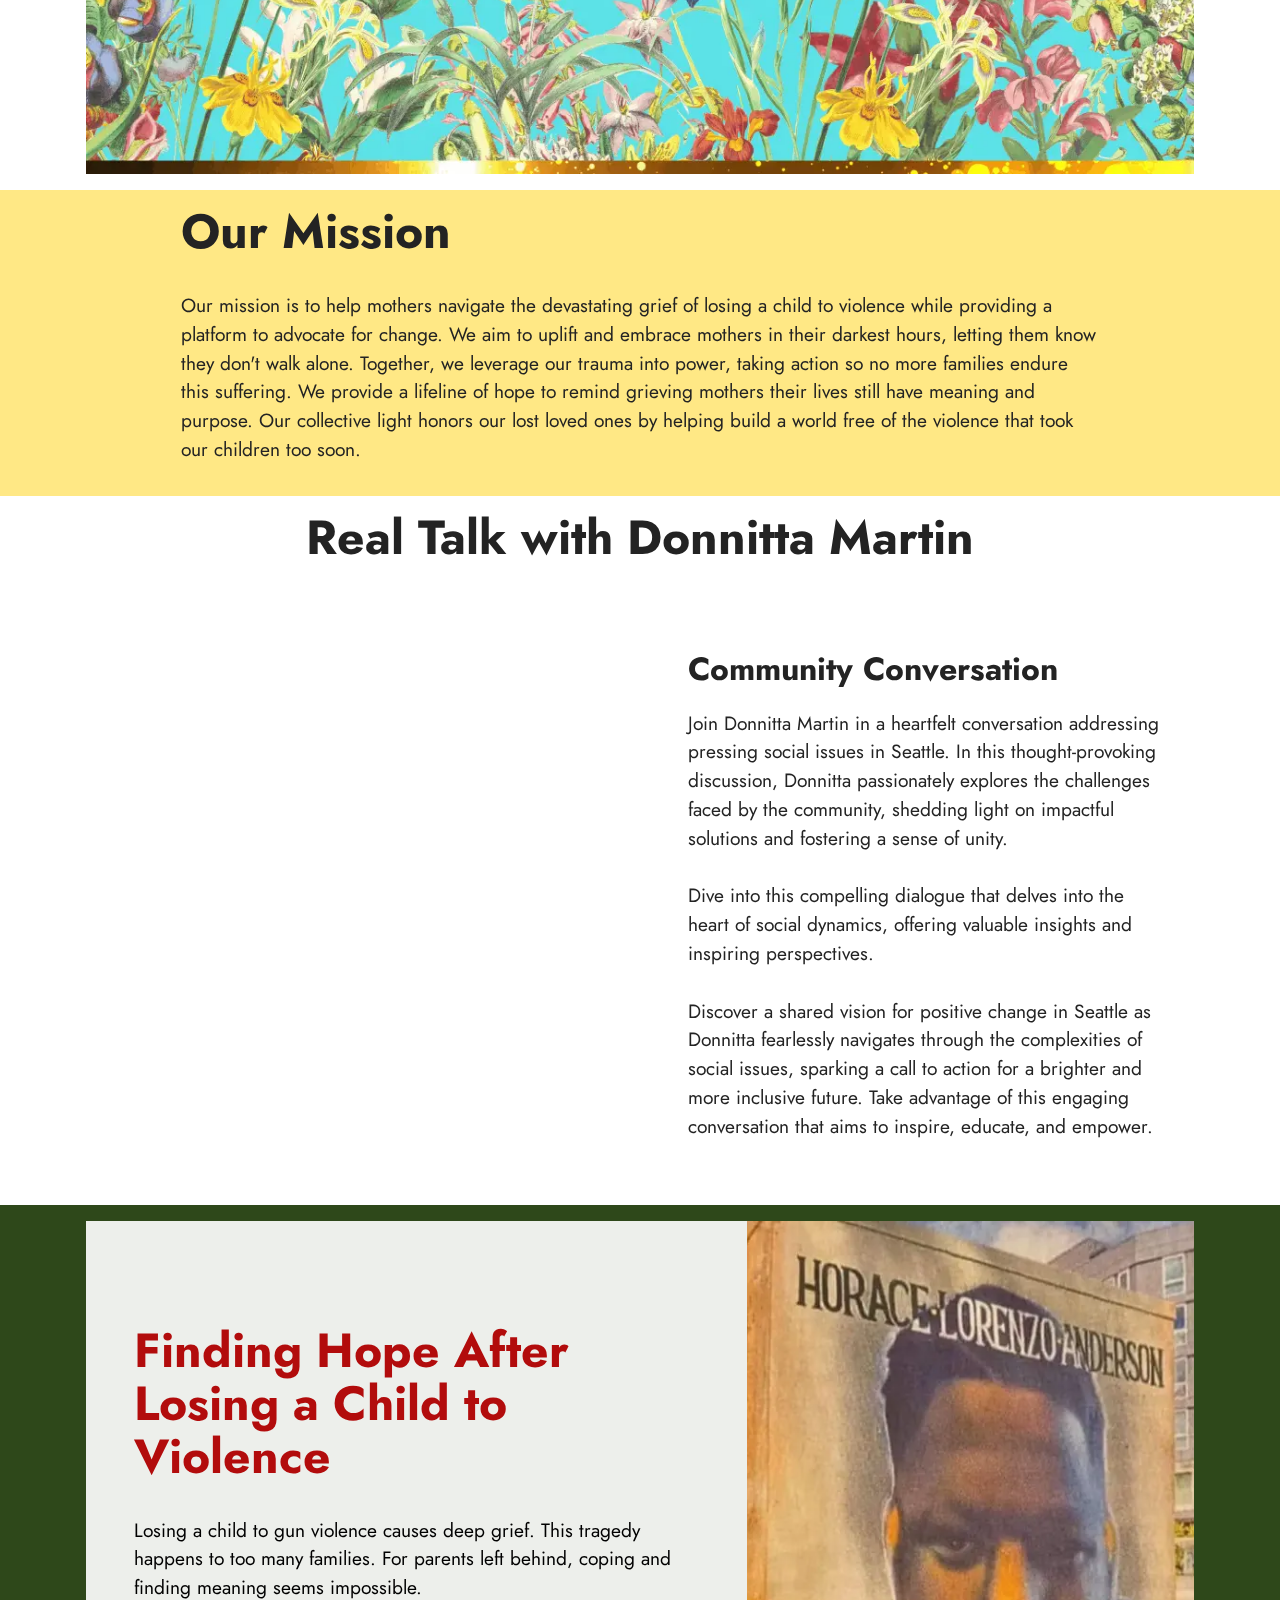
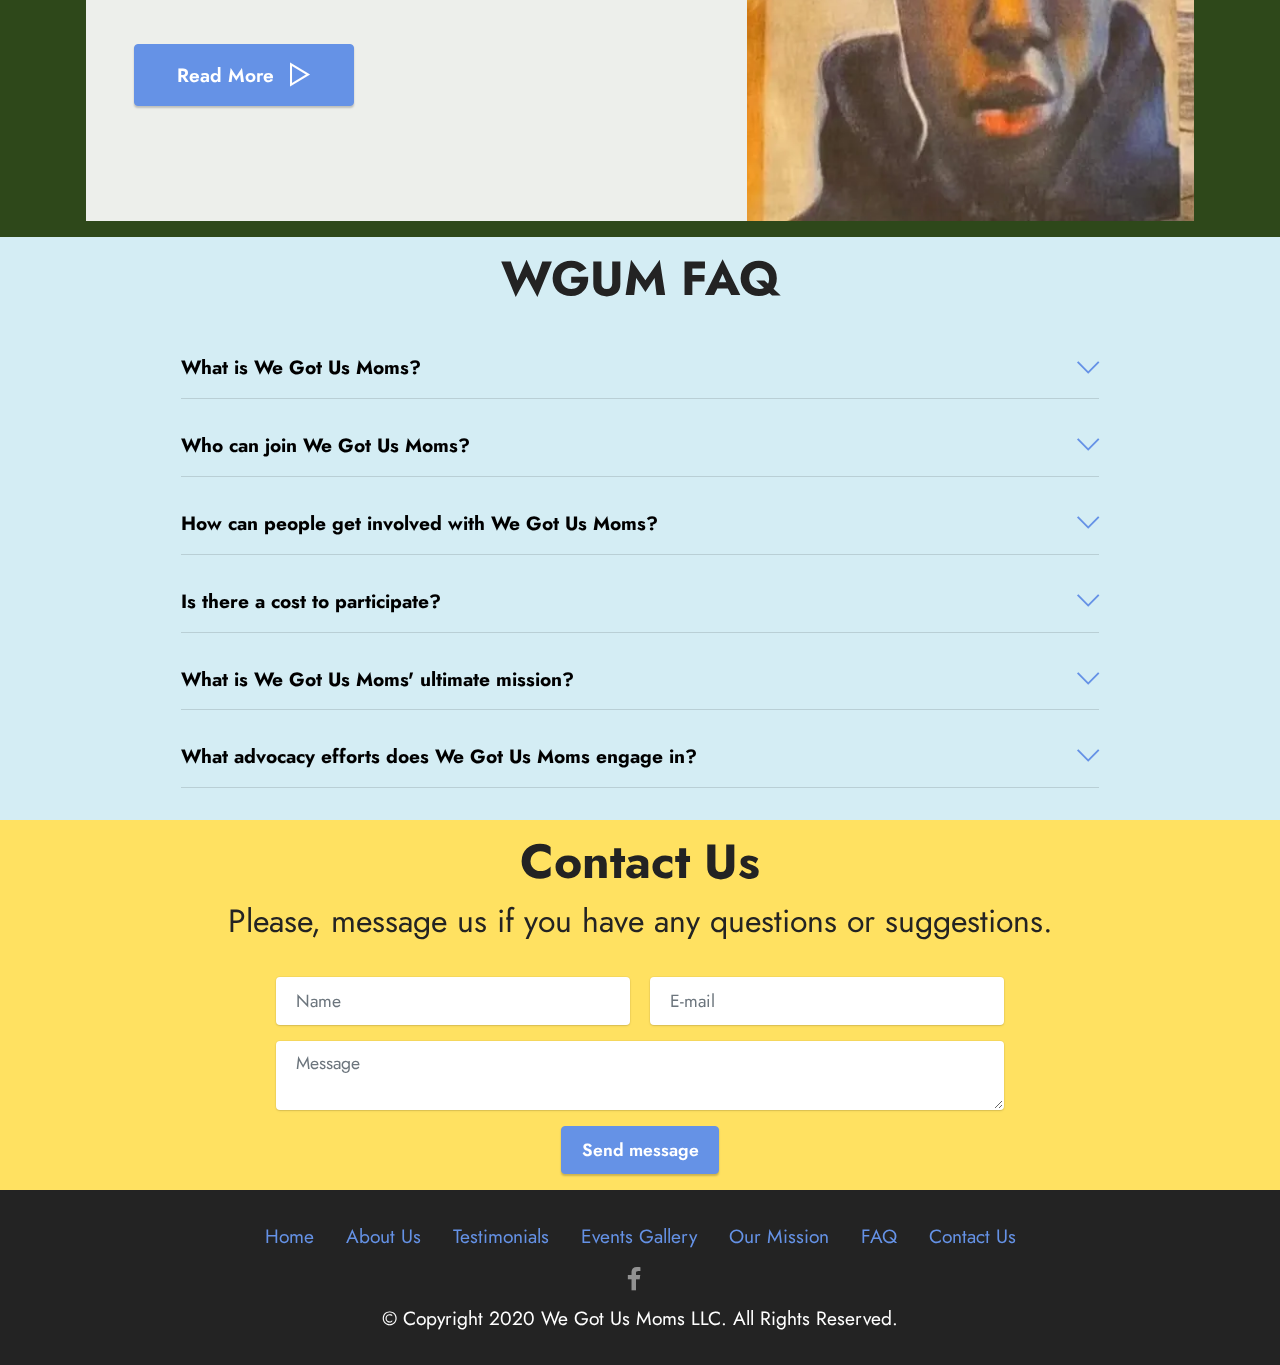
==== commit 80086a7a: "Add files via upload" ====
--- a/index.html
+++ b/index.html
@@ -216,9 +216,10 @@
             <h4 class="mbr-section-subtitle mbr-fonts-style align-center mb-0 mt-2 display-5">Mothers Coming Together</h4>
         </div>
         <div class="row mbr-gallery mt-4">
-            <div class="col-12 col-md-6 col-lg-12 item gallery-image">
-                <div class="item-wrapper" data-toggle="modal" data-bs-toggle="modal" data-target="#tYv582ltPq-modal" data-bs-target="#tYv582ltPq-modal">
-                    <img class="w-100" src="assets/images/we-got-us-moms-llc-seattle-2023-b22-1.webp" alt="A display of bonding and love at a We Got Us Moms' gala." data-slide-to="0" data-bs-slide-to="0" data-target="#lb-tYv582ltPq" data-bs-target="#lb-tYv582ltPq">
+            
+            <div class="col-12 col-md-6 col-lg-12 item gallery-image active">
+                <div class="item-wrapper" data-toggle="modal" data-bs-toggle="modal" data-target="#tYv7mBesXz-modal" data-bs-target="#tYv7mBesXz-modal">
+                    <img class="w-100" src="assets/images/we-got-us-moms-llc-seattle-2023-b16-1.webp" alt="Donnitta Sinclair, the founder of We Got Us Moms, presented a certificate of appreciation to a mother who experienced the loss of a child due to gun violence." data-slide-to="0" data-bs-slide-to="0" data-target="#lb-tYv7mBesXz" data-bs-target="#lb-tYv7mBesXz">
                     <div class="icon-wrapper">
                         <span class="mobi-mbri mobi-mbri-search mbr-iconfont mbr-iconfont-btn"></span>
                     </div>
@@ -226,8 +227,8 @@
                 
             </div>
             <div class="col-12 col-md-6 col-lg-12 item gallery-image">
-                <div class="item-wrapper" data-toggle="modal" data-bs-toggle="modal" data-target="#tYv582ltPq-modal" data-bs-target="#tYv582ltPq-modal">
-                    <img class="w-100" src="assets/images/we-got-us-moms-llc-seattle-2023-b16-1.webp" alt="Donnitta Sinclair, the founder of We Got Us Moms, presented a certificate of appreciation to a mother who experienced the loss of a child due to gun violence." data-slide-to="1" data-bs-slide-to="1" data-target="#lb-tYv582ltPq" data-bs-target="#lb-tYv582ltPq">
+                <div class="item-wrapper" data-toggle="modal" data-bs-toggle="modal" data-target="#tYv7mBesXz-modal" data-bs-target="#tYv7mBesXz-modal">
+                    <img class="w-100" src="assets/images/we-got-us-moms-llc-seattle-2023-b9-1.webp" alt="Grieving mothers consoling each other compassionately at a We Got Us Moms event." data-slide-to="1" data-bs-slide-to="1" data-target="#lb-tYv7mBesXz" data-bs-target="#lb-tYv7mBesXz">
                     <div class="icon-wrapper">
                         <span class="mobi-mbri mobi-mbri-search mbr-iconfont mbr-iconfont-btn"></span>
                     </div>
@@ -235,35 +236,24 @@
                 
             </div>
             <div class="col-12 col-md-6 col-lg-12 item gallery-image">
-                <div class="item-wrapper" data-toggle="modal" data-bs-toggle="modal" data-target="#tYv582ltPq-modal" data-bs-target="#tYv582ltPq-modal">
-                    <img class="w-100" src="assets/images/we-got-us-moms-llc-seattle-2023-b9-1.webp" alt="Grieving mothers consoling each other compassionately at a We Got Us Moms event." data-slide-to="2" data-bs-slide-to="2" data-target="#lb-tYv582ltPq" data-bs-target="#lb-tYv582ltPq">
+                <div class="item-wrapper" data-toggle="modal" data-bs-toggle="modal" data-target="#tYv7mBesXz-modal" data-bs-target="#tYv7mBesXz-modal">
+                    <img class="w-100" src="assets/images/what-if-it-was-your-child-we-got-us-moms-llc-seattle-2023-1-1200x900.webp" alt="We Got Us Moms LC - What if it was your child?" data-slide-to="2" data-bs-slide-to="2" data-target="#lb-tYv7mBesXz" data-bs-target="#lb-tYv7mBesXz">
                     <div class="icon-wrapper">
                         <span class="mobi-mbri mobi-mbri-search mbr-iconfont mbr-iconfont-btn"></span>
                     </div>
                 </div>
                 
             </div>
-            <div class="col-12 col-md-6 col-lg-12 item gallery-image">
-                <div class="item-wrapper" data-toggle="modal" data-bs-toggle="modal" data-target="#tYv582ltPq-modal" data-bs-target="#tYv582ltPq-modal">
-                    <img class="w-100" src="assets/images/what-if-it-was-your-child-we-got-us-moms-llc-seattle-2023-1-1200x900.webp" alt="We Got Us Moms LC - What if it was your child?" data-slide-to="3" data-bs-slide-to="3" data-target="#lb-tYv582ltPq" data-bs-target="#lb-tYv582ltPq">
-                    <div class="icon-wrapper">
-                        <span class="mobi-mbri mobi-mbri-search mbr-iconfont mbr-iconfont-btn"></span>
-                    </div>
-                </div>
-                
-            </div>
-        </div>
-
-        <div class="modal mbr-slider" tabindex="-1" role="dialog" aria-hidden="true" id="tYv582ltPq-modal">
+        </div>
+
+        <div class="modal mbr-slider" tabindex="-1" role="dialog" aria-hidden="true" id="tYv7mBesXz-modal">
             <div class="modal-dialog" role="document">
                 <div class="modal-content">
                     <div class="modal-body">
-                        <div class="carousel slide" id="lb-tYv582ltPq" data-interval="5000" data-bs-interval="5000">
+                        <div class="carousel slide" id="lb-tYv7mBesXz" data-interval="5000" data-bs-interval="5000">
                             <div class="carousel-inner">
+                                
                                 <div class="carousel-item active">
-                                    <img class="d-block w-100" src="assets/images/we-got-us-moms-llc-seattle-2023-b22-1.webp" alt="">
-                                </div>
-                                <div class="carousel-item">
                                     <img class="d-block w-100" src="assets/images/we-got-us-moms-llc-seattle-2023-b16-1.webp" alt="">
                                 </div>
                                 <div class="carousel-item">
@@ -274,18 +264,18 @@
                                 </div>
                             </div>
                             <ol class="carousel-indicators">
-                                <li data-slide-to="0" data-bs-slide-to="0" class="active" data-target="#lb-tYv582ltPq" data-bs-target="#lb-tYv582ltPq"></li>
-                                <li data-slide-to="1" data-bs-slide-to="1" data-target="#lb-tYv582ltPq" data-bs-target="#lb-tYv582ltPq"></li>
-                                <li data-slide-to="2" data-bs-slide-to="2" data-target="#lb-tYv582ltPq" data-bs-target="#lb-tYv582ltPq"></li>
-                                <li data-slide-to="3" data-bs-slide-to="3" data-target="#lb-tYv582ltPq" data-bs-target="#lb-tYv582ltPq"></li>
+                                <li data-slide-to="0" data-bs-slide-to="0" class="active" data-target="#lb-tYv7mBesXz" data-bs-target="#lb-tYv7mBesXz"></li>
+                                <li data-slide-to="1" data-bs-slide-to="1" data-target="#lb-tYv7mBesXz" data-bs-target="#lb-tYv7mBesXz"></li>
+                                <li data-slide-to="2" data-bs-slide-to="2" data-target="#lb-tYv7mBesXz" data-bs-target="#lb-tYv7mBesXz"></li>
+                                
                             </ol>
                             <a role="button" href="" class="close" data-dismiss="modal" data-bs-dismiss="modal" aria-label="Close">
                             </a>
-                            <a class="carousel-control-prev carousel-control" role="button" data-slide="prev" data-bs-slide="prev" href="#lb-tYv582ltPq">
+                            <a class="carousel-control-prev carousel-control" role="button" data-slide="prev" data-bs-slide="prev" href="#lb-tYv7mBesXz">
                                 <span class="mobi-mbri mobi-mbri-arrow-prev" aria-hidden="true"></span>
                                 <span class="sr-only visually-hidden">Previous</span>
                             </a>
-                            <a class="carousel-control-next carousel-control" role="button" data-slide="next" data-bs-slide="next" href="#lb-tYv582ltPq">
+                            <a class="carousel-control-next carousel-control" role="button" data-slide="next" data-bs-slide="next" href="#lb-tYv7mBesXz">
                                 <span class="mobi-mbri mobi-mbri-arrow-next" aria-hidden="true"></span>
                                 <span class="sr-only visually-hidden">Next</span>
                             </a>
@@ -379,15 +369,15 @@
                     </h3>
                     
                 </div>
-                <div id="bootstrap-accordion_12" class="panel-group accordionStyles accordion" role="tablist" aria-multiselectable="true">
+                <div id="bootstrap-accordion_9" class="panel-group accordionStyles accordion" role="tablist" aria-multiselectable="true">
                     <div class="card mb-3">
                         <div class="card-header" role="tab" id="headingOne">
-                            <a role="button" class="panel-title collapsed" data-toggle="collapse" data-bs-toggle="collapse" data-core="" href="#collapse1_12" aria-expanded="false" aria-controls="collapse1">
+                            <a role="button" class="panel-title collapsed" data-toggle="collapse" data-bs-toggle="collapse" data-core="" href="#collapse1_9" aria-expanded="false" aria-controls="collapse1">
                                 <h6 class="panel-title-edit mbr-fonts-style mb-0 display-7"><strong>What is We Got Us Moms?</strong></h6>
                                 <span class="sign mbr-iconfont mbri-arrow-down"></span>
                             </a>
                         </div>
-                        <div id="collapse1_12" class="panel-collapse noScroll collapse" role="tabpanel" aria-labelledby="headingOne" data-parent="#accordion" data-bs-parent="#bootstrap-accordion_12">
+                        <div id="collapse1_9" class="panel-collapse noScroll collapse" role="tabpanel" aria-labelledby="headingOne" data-parent="#accordion" data-bs-parent="#bootstrap-accordion_9">
                             <div class="panel-body">
                                 <p class="mbr-fonts-style panel-text display-4"> We Got Us Moms is a community organization founded by Donnitta Sinclair after losing her son Lorenzo to gun violence. It provides a culturally relevant space for mothers of color who have lost children to healed collectively, find meaning, and advocate for change.</p>
                             </div>
@@ -395,12 +385,12 @@
                     </div>
                     <div class="card mb-3">
                         <div class="card-header" role="tab" id="headingOne">
-                            <a role="button" class="panel-title collapsed" data-toggle="collapse" data-bs-toggle="collapse" data-core="" href="#collapse2_12" aria-expanded="false" aria-controls="collapse2">
+                            <a role="button" class="panel-title collapsed" data-toggle="collapse" data-bs-toggle="collapse" data-core="" href="#collapse2_9" aria-expanded="false" aria-controls="collapse2">
                                 <h6 class="panel-title-edit mbr-fonts-style mb-0 display-7"><strong>Who can join We Got Us Moms?</strong></h6>
                                 <span class="sign mbr-iconfont mbri-arrow-down"></span>
                             </a>
                         </div>
-                        <div id="collapse2_12" class="panel-collapse noScroll collapse" role="tabpanel" aria-labelledby="headingOne" data-parent="#accordion" data-bs-parent="#bootstrap-accordion_12">
+                        <div id="collapse2_9" class="panel-collapse noScroll collapse" role="tabpanel" aria-labelledby="headingOne" data-parent="#accordion" data-bs-parent="#bootstrap-accordion_9">
                             <div class="panel-body">
                                 <p class="mbr-fonts-style panel-text display-4">
                                     We Got Us Moms is open to mothers of diverse backgrounds who have lost a child to violence or brutality, including gun violence, police violence, gang violence, and other tragedies.</p>
@@ -409,12 +399,12 @@
                     </div>
                     <div class="card mb-3">
                         <div class="card-header" role="tab" id="headingOne">
-                            <a role="button" class="panel-title collapsed" data-toggle="collapse" data-bs-toggle="collapse" data-core="" href="#collapse3_12" aria-expanded="false" aria-controls="collapse3">
+                            <a role="button" class="panel-title collapsed" data-toggle="collapse" data-bs-toggle="collapse" data-core="" href="#collapse3_9" aria-expanded="false" aria-controls="collapse3">
                                 <h6 class="panel-title-edit mbr-fonts-style mb-0 display-7"><strong>How can people get involved with We Got Us Moms?</strong></h6>
                                 <span class="sign mbr-iconfont mbri-arrow-down"></span>
                             </a>
                         </div>
-                        <div id="collapse3_12" class="panel-collapse noScroll collapse" role="tabpanel" aria-labelledby="headingOne" data-parent="#accordion" data-bs-parent="#bootstrap-accordion_12">
+                        <div id="collapse3_9" class="panel-collapse noScroll collapse" role="tabpanel" aria-labelledby="headingOne" data-parent="#accordion" data-bs-parent="#bootstrap-accordion_9">
                             <div class="panel-body">
                                 <p class="mbr-fonts-style panel-text display-4">
                                     Suppose you are a grieving mother looking for support. In that case, you can follow our Facebook page or attend an in-person meeting. We also welcome volunteers to help with activities like fundraising, mentorship efforts, and providing professional services.</p>
@@ -423,12 +413,12 @@
                     </div>
                     <div class="card mb-3">
                         <div class="card-header" role="tab" id="headingOne">
-                            <a role="button" class="panel-title collapsed" data-toggle="collapse" data-bs-toggle="collapse" data-core="" href="#collapse4_12" aria-expanded="false" aria-controls="collapse4">
+                            <a role="button" class="panel-title collapsed" data-toggle="collapse" data-bs-toggle="collapse" data-core="" href="#collapse4_9" aria-expanded="false" aria-controls="collapse4">
                                 <h6 class="panel-title-edit mbr-fonts-style mb-0 display-7"><strong>Is there a cost to participate?</strong></h6>
                                 <span class="sign mbr-iconfont mbri-arrow-down"></span>
                             </a>
                         </div>
-                        <div id="collapse4_12" class="panel-collapse noScroll collapse" role="tabpanel" aria-labelledby="headingOne" data-parent="#accordion" data-bs-parent="#bootstrap-accordion_12">
+                        <div id="collapse4_9" class="panel-collapse noScroll collapse" role="tabpanel" aria-labelledby="headingOne" data-parent="#accordion" data-bs-parent="#bootstrap-accordion_9">
                             <div class="panel-body">
                                 <p class="mbr-fonts-style panel-text display-4">
                                     All our services are free to grieving mothers. We operate through grants, donations, and volunteers. Mothers in need will never be turned away for lack of funds.</p>
@@ -437,12 +427,12 @@
                     </div>
                     <div class="card mb-3">
                         <div class="card-header" role="tab" id="headingOne">
-                            <a role="button" class="panel-title collapsed" data-toggle="collapse" data-bs-toggle="collapse" data-core="" href="#collapse5_12" aria-expanded="false" aria-controls="collapse5">
+                            <a role="button" class="panel-title collapsed" data-toggle="collapse" data-bs-toggle="collapse" data-core="" href="#collapse5_9" aria-expanded="false" aria-controls="collapse5">
                                 <h6 class="panel-title-edit mbr-fonts-style mb-0 display-7"><strong>What is We Got Us Moms' ultimate mission?</strong></h6>
                                 <span class="sign mbr-iconfont mbri-arrow-down"></span>
                             </a>
                         </div>
-                        <div id="collapse5_12" class="panel-collapse noScroll collapse" role="tabpanel" aria-labelledby="headingOne" data-parent="#accordion" data-bs-parent="#bootstrap-accordion_12">
+                        <div id="collapse5_9" class="panel-collapse noScroll collapse" role="tabpanel" aria-labelledby="headingOne" data-parent="#accordion" data-bs-parent="#bootstrap-accordion_9">
                             <div class="panel-body">
                                 <p class="mbr-fonts-style panel-text display-4">
                                     Our mission is to uplift mothers to transform pain into power. We aim to heal trauma, honor lost children, and create a future where no more families endure this experience.</p>
@@ -451,12 +441,12 @@
                     </div>
                     <div class="card mb-3">
                         <div class="card-header" role="tab" id="headingOne">
-                            <a role="button" class="panel-title collapsed" data-toggle="collapse" data-bs-toggle="collapse" data-core="" href="#collapse6_12" aria-expanded="false" aria-controls="collapse6">
+                            <a role="button" class="panel-title collapsed" data-toggle="collapse" data-bs-toggle="collapse" data-core="" href="#collapse6_9" aria-expanded="false" aria-controls="collapse6">
                                 <h6 class="panel-title-edit mbr-fonts-style mb-0 display-7"><strong>What advocacy efforts does We Got Us Moms engage in?</strong></h6>
                                 <span class="sign mbr-iconfont mbri-arrow-down"></span>
                             </a>
                         </div>
-                        <div id="collapse6_12" class="panel-collapse noScroll collapse" role="tabpanel" aria-labelledby="headingOne" data-parent="#accordion" data-bs-parent="#bootstrap-accordion_12">
+                        <div id="collapse6_9" class="panel-collapse noScroll collapse" role="tabpanel" aria-labelledby="headingOne" data-parent="#accordion" data-bs-parent="#bootstrap-accordion_9">
                             <div class="panel-body">
                                 <p class="mbr-fonts-style panel-text display-4">
                                     Our mothers advocate in various ways, from holding vigils and rallies to lobbying legislators to passing out flyers and mentoring youth. We advocate for policy reform, conflict resolution resources, community investment, and anything that may create change.</p>
@@ -481,7 +471,7 @@
         </div>
         <div class="row justify-content-center mt-4">
             <div class="col-lg-8 mx-auto mbr-form" data-form-type="formoid">
-                <form action="https://mobirise.eu/" method="POST" class="mbr-form form-with-styler" data-form-title="Form Name"><input type="hidden" name="email" data-form-email="true" value="Uwdgueofzu4Mdc/QsrlZ0gRvq53Zirev0ALMiOdbI4KRkuWbbVYN4+cJ+mSUrVh/aEhndbkHW+WVrCoCen50Dpw7LKI+CrWj2dwxyoAKj6vBbFK0sUFjfxEfanQlo8Xu.rzTPNHBObirVfx80vdaq81n1xLs2IPhYvwW8rG998oJzjOWO4nxMN8UWYZJYvRwNY9LdP+b22DmUyc2kQTbrXUddnqRrPClJ/u32trNm4Dd3uQsGra9EPivsYfcJew+w">
+                <form action="https://mobirise.eu/" method="POST" class="mbr-form form-with-styler" data-form-title="Form Name"><input type="hidden" name="email" data-form-email="true" value="g8wG99ZoQBrmf0+g1ghbEs79swYabF7+SW8wXtXT6qX0cXSBvRUqRX2kBV6cMXOBPvvk3M2+oDrFe2xbVF3jmI1Lyr9NetpLWN0ybOk6MoOQGt1ZadAm7Npjbp7XZq1n.gAkGPELwFqq8OXUaTQp2KqHQCMs8/dM8/lGaRSMXcxHrrITzd7zMjgYlerm9+RiJusC/BSZL0XDngmpJDsf0FTqVuOqOBuz0oLbxBtQykeumOiV2KYc64xe2hSAcfm6k">
                     <div class="row">
                         <div hidden="hidden" data-form-alert="" class="alert alert-success col-12">Thanks for filling out the form!</div>
                         <div hidden="hidden" data-form-alert-danger="" class="alert alert-danger col-12">
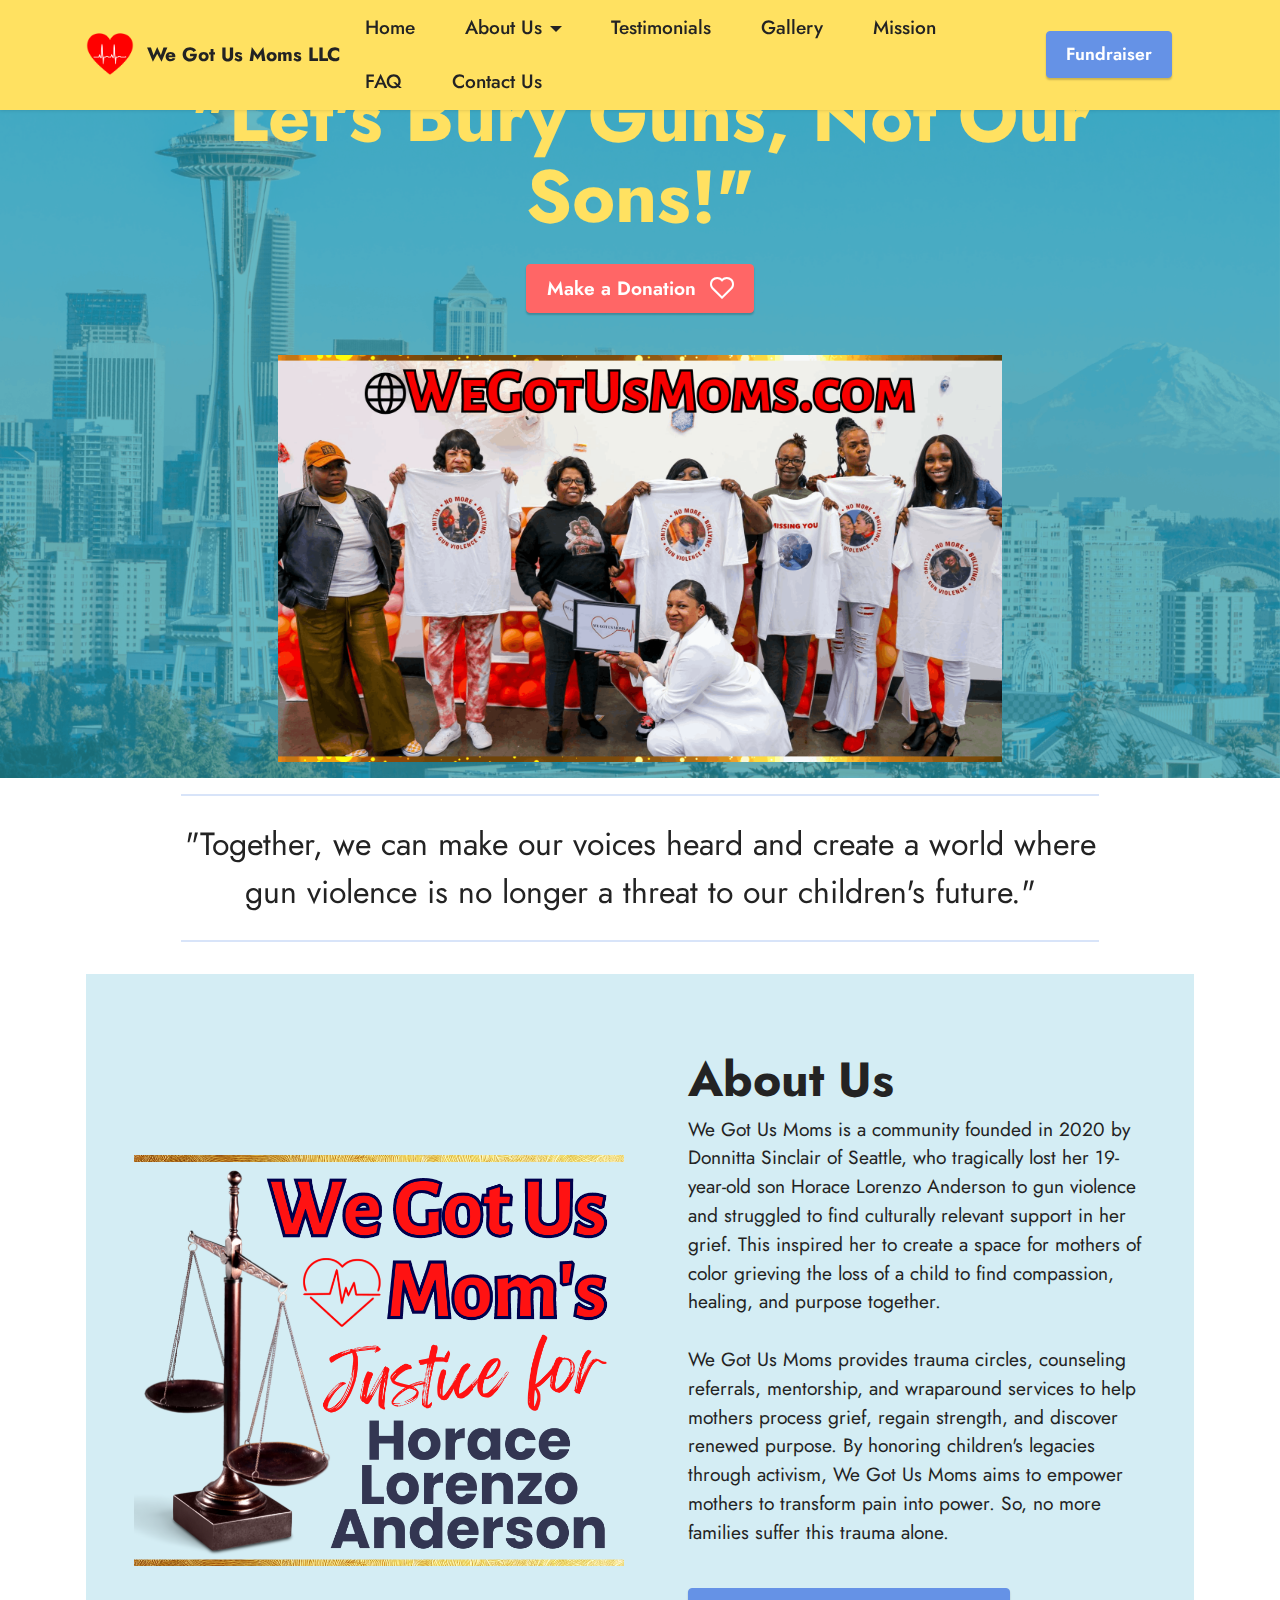
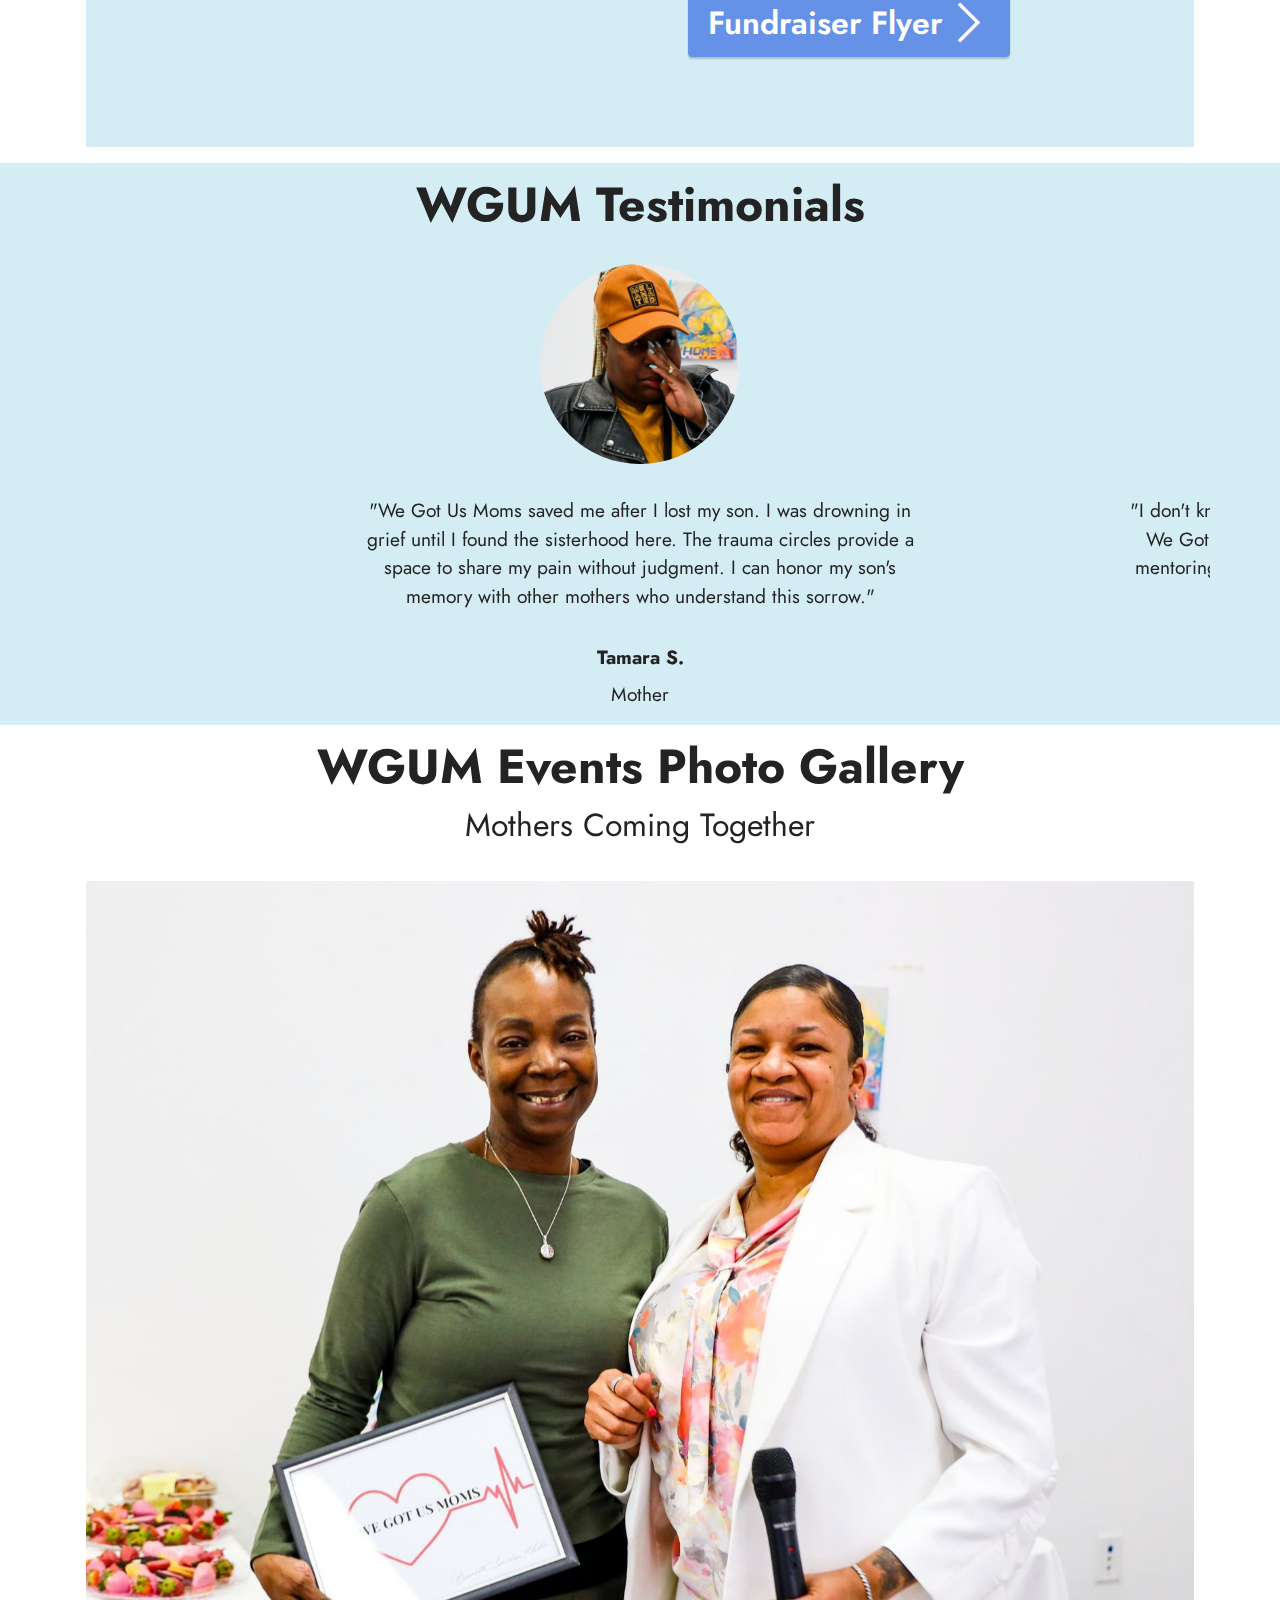
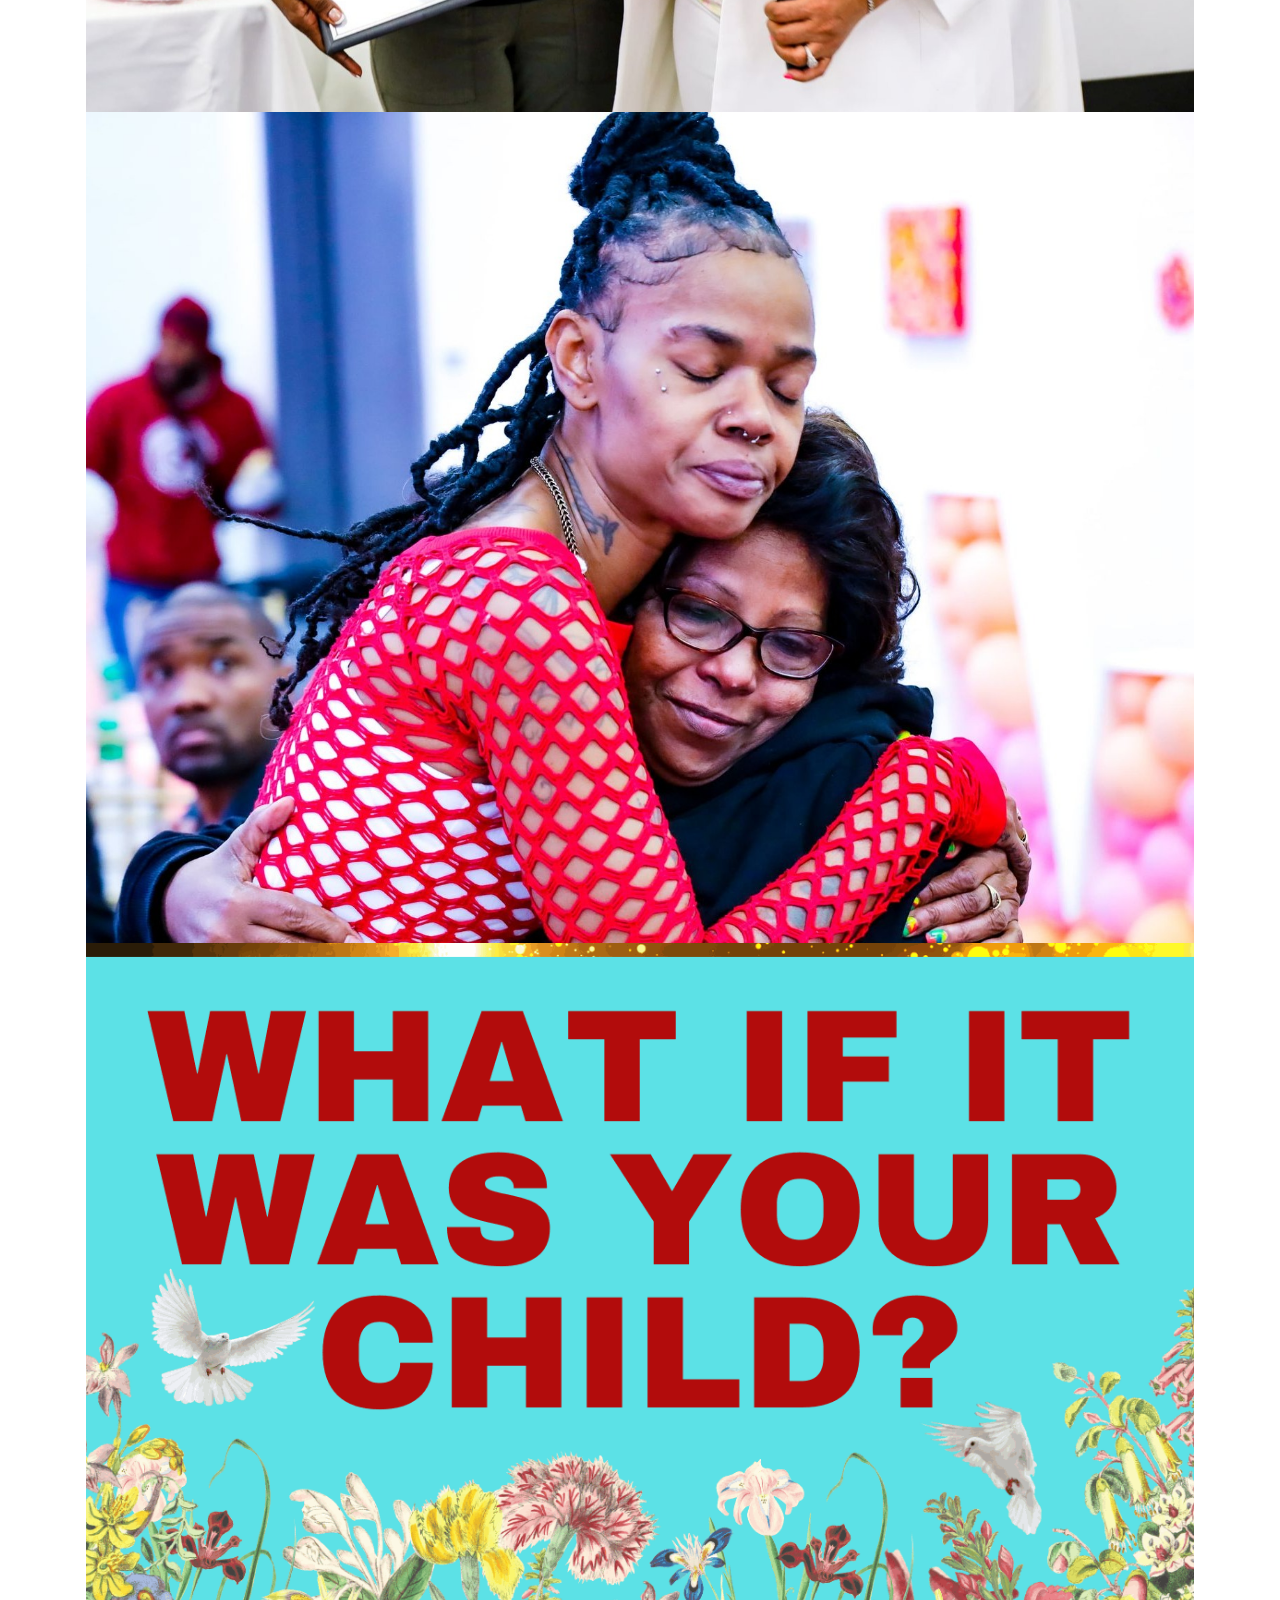
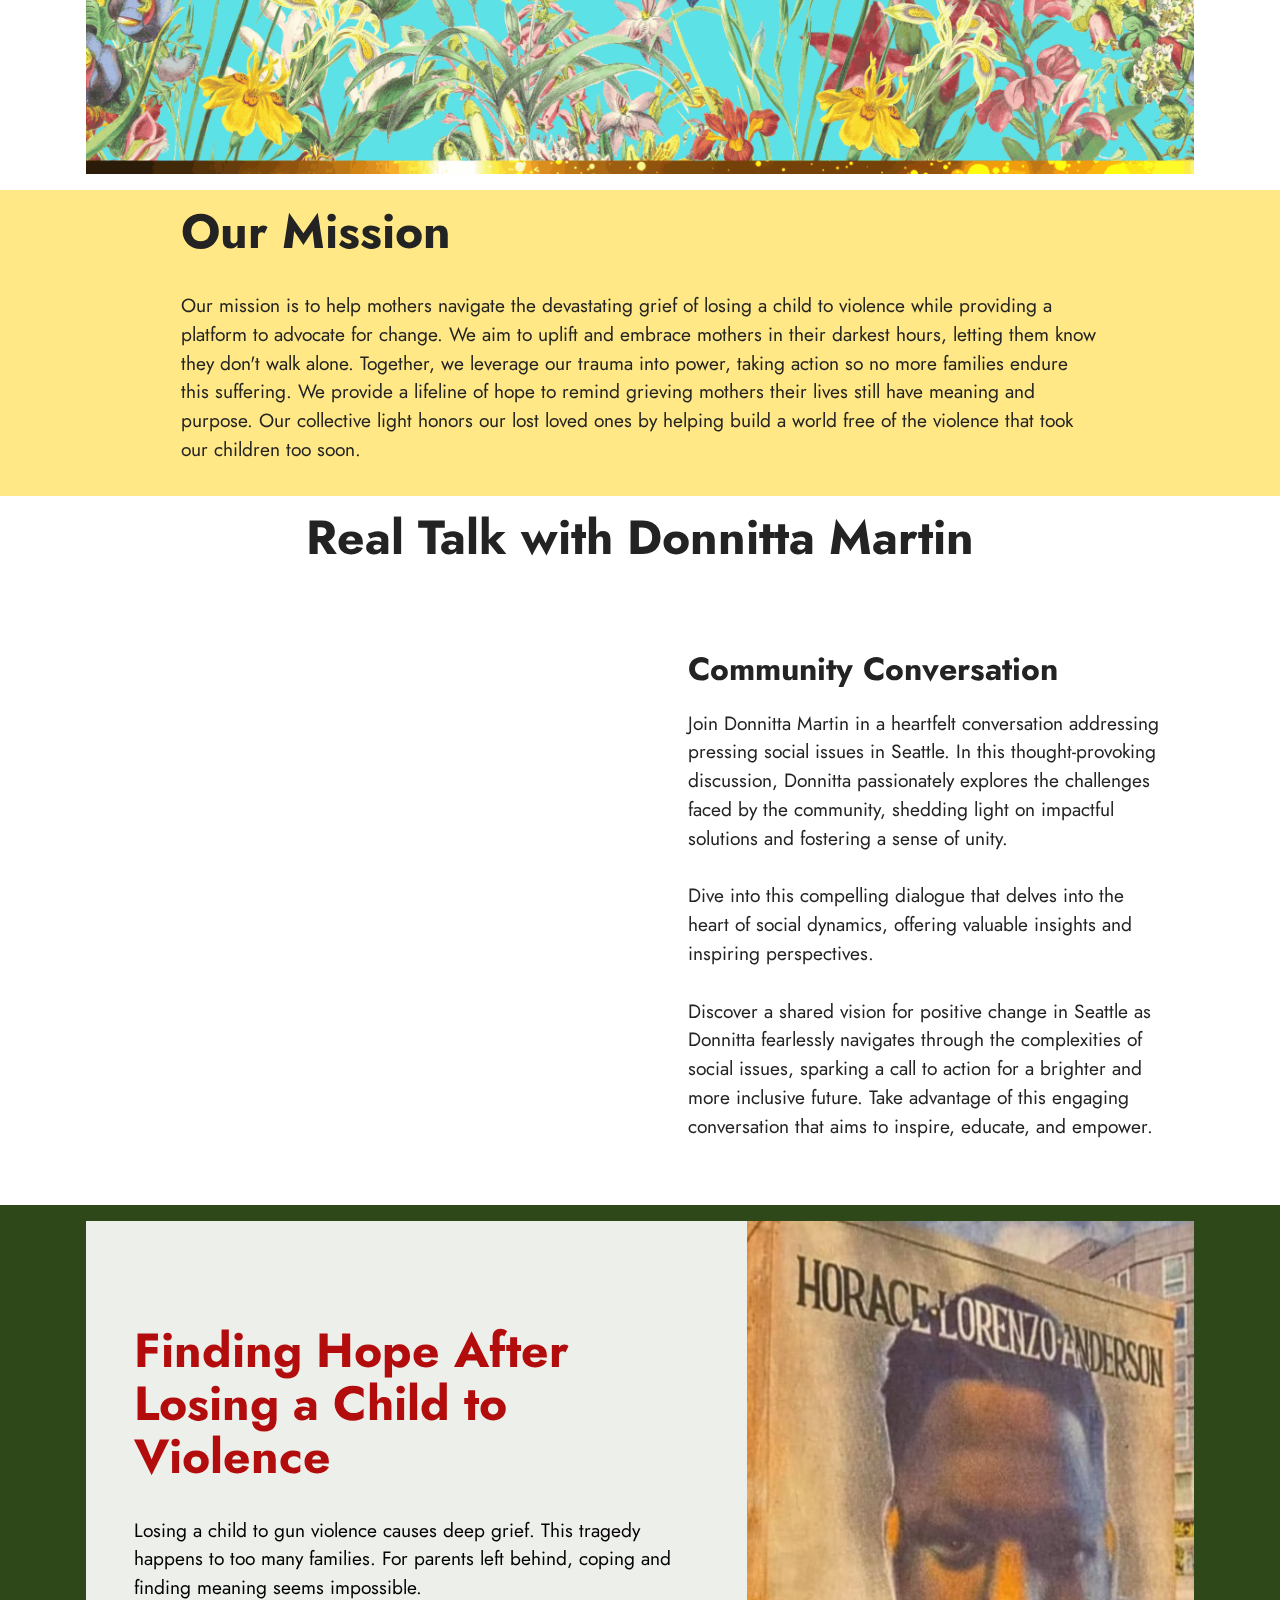
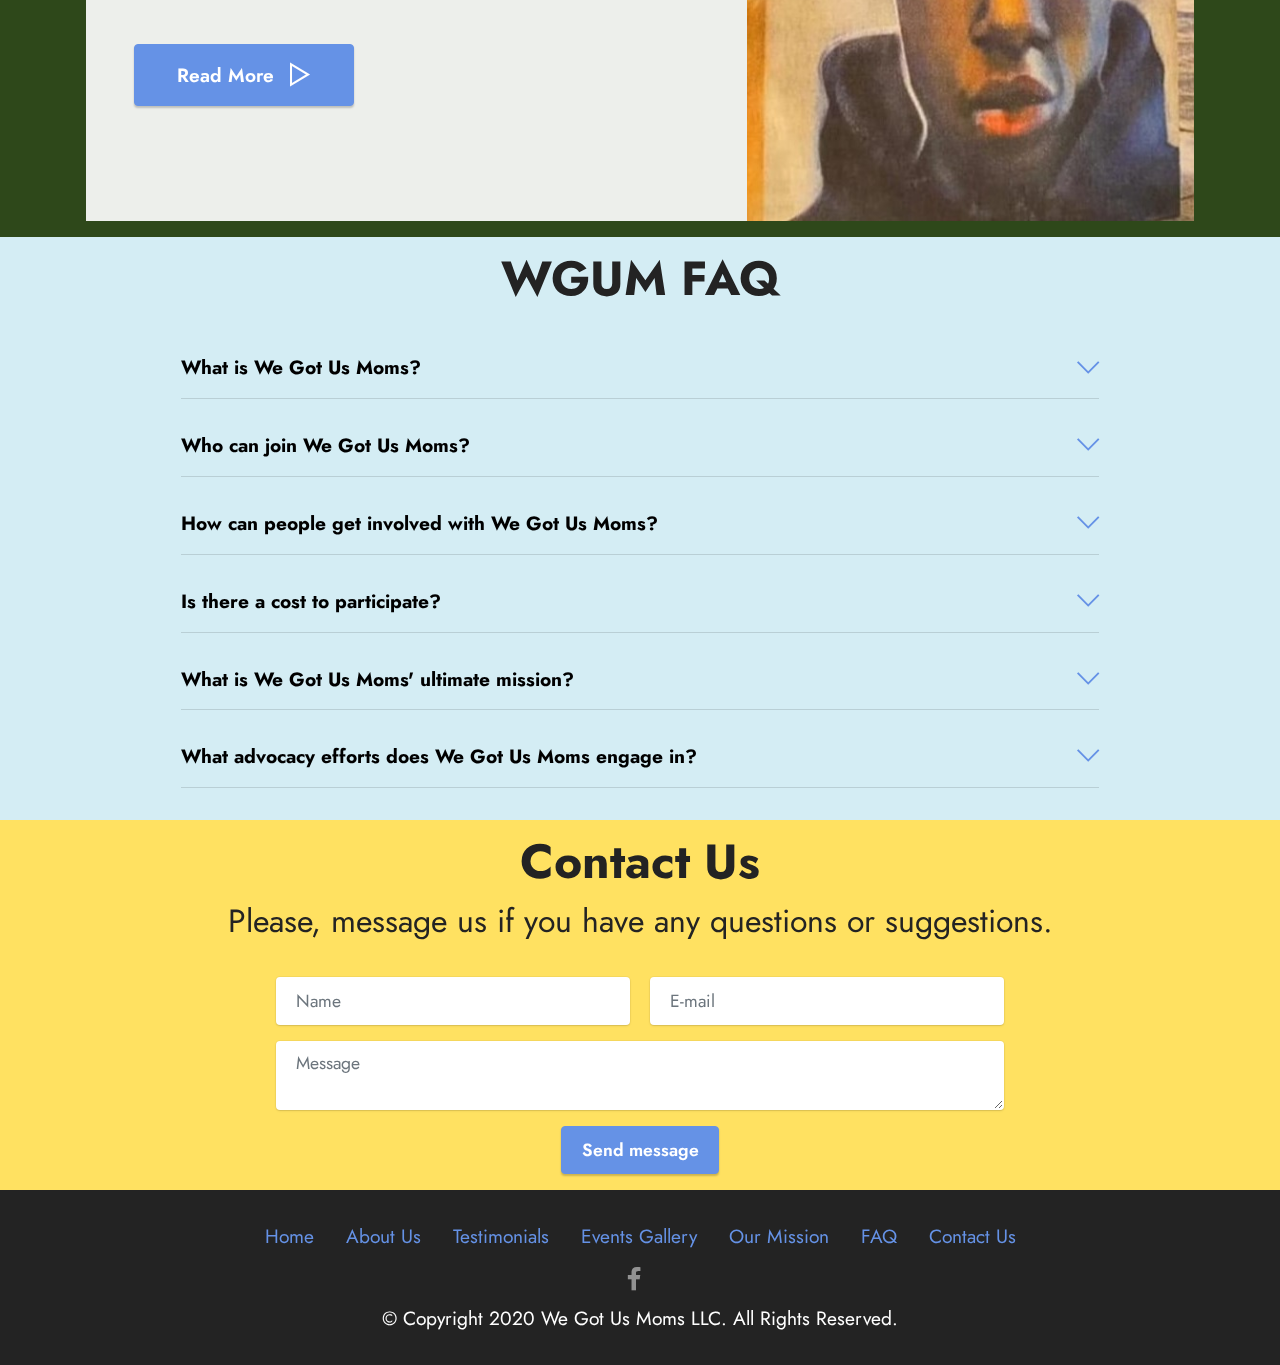
==== commit fb09f537: "Add files via upload" ====
--- a/index.html
+++ b/index.html
@@ -43,7 +43,7 @@
             <div class="navbar-brand">
                 <span class="navbar-logo">
                     <a href="index.html#header16-b">
-                        <img src="assets/images/we-got-us-moms-llc-seattle-october-2023.webp" alt="We Got Us Moms LLC Seattle, Washington - Bringing mothers together for group healing." style="height: 3rem;">
+                        <img src="assets/images/we-got-us-moms-llc-seattle-october-2023.png" alt="We Got Us Moms LLC Seattle, Washington - Bringing mothers together for group healing." style="height: 3rem;">
                     </a>
                 </span>
                 <span class="navbar-caption-wrap"><a class="navbar-caption text-black text-primary display-7" href="index.html#header16-b">We Got Us Moms LLC</a></span>
@@ -113,7 +113,7 @@
             <div class="row align-items-center">
                 <div class="col-12 col-lg-6">
                     <div class="image-wrapper">
-                        <img src="assets/images/donnitta-martin-justice-for-horace-lorenzo-anderson-b2-2023.webp" alt="Donnitta Sinclair of Seattle formed We Got Us Moms after losing her son to the senseless act of gun violence. The organization seeks justice for Horace Lorenzo Anderson and others who died from gun violence.">
+                        <img src="assets/images/donnitta-martin-justice-for-horace-lorenzo-anderson-b2-2023.png" alt="Donnitta Sinclair of Seattle formed We Got Us Moms after losing her son to the senseless act of gun violence. The organization seeks justice for Horace Lorenzo Anderson and others who died from gun violence.">
                     </div>
                 </div>
                 <div class="col-12 col-lg">
@@ -146,7 +146,7 @@
                         <div class="user">
                             <div class="user_image">
                                 <div class="item-wrapper position-relative">
-                                    <img src="assets/images/we-got-us-moms-llc-seattle-2023-b20.webp" alt="A grieving mother is attending a We Got Us Moms support group meeting.">
+                                    <img src="assets/images/we-got-us-moms-llc-seattle-2023-b20.jpeg" alt="A grieving mother is attending a We Got Us Moms support group meeting.">
                                 </div>
                             </div>
                             <div class="user_text mb-4">
@@ -162,7 +162,7 @@
                         <div class="user">
                             <div class="user_image">
                                 <div class="item-wrapper position-relative">
-                                    <img src="assets/images/we-got-us-moms-llc-seattle-2023-b10.webp" alt="One of the mothers who participates in the We Got Us Moms healing sessions.">
+                                    <img src="assets/images/we-got-us-moms-llc-seattle-2023-b10.jpeg" alt="One of the mothers who participates in the We Got Us Moms healing sessions.">
                                 </div>
                             </div>
                             <div class="user_text mb-4">
@@ -178,7 +178,7 @@
                         <div class="user">
                             <div class="user_image">
                                 <div class="item-wrapper position-relative">
-                                    <img src="assets/images/we-got-us-moms-llc-seattle-2023-b2.webp" alt="A mother was showing her appreciation for the We Got Us Moms gathering.">
+                                    <img src="assets/images/we-got-us-moms-llc-seattle-2023-b2.jpeg" alt="A mother was showing her appreciation for the We Got Us Moms gathering.">
                                 </div>
                             </div>
                             <div class="user_text mb-4">
@@ -218,8 +218,8 @@
         <div class="row mbr-gallery mt-4">
             
             <div class="col-12 col-md-6 col-lg-12 item gallery-image active">
-                <div class="item-wrapper" data-toggle="modal" data-bs-toggle="modal" data-target="#tYv7mBesXz-modal" data-bs-target="#tYv7mBesXz-modal">
-                    <img class="w-100" src="assets/images/we-got-us-moms-llc-seattle-2023-b16-1.webp" alt="Donnitta Sinclair, the founder of We Got Us Moms, presented a certificate of appreciation to a mother who experienced the loss of a child due to gun violence." data-slide-to="0" data-bs-slide-to="0" data-target="#lb-tYv7mBesXz" data-bs-target="#lb-tYv7mBesXz">
+                <div class="item-wrapper" data-toggle="modal" data-bs-toggle="modal" data-target="#tYCfPuvOFW-modal" data-bs-target="#tYCfPuvOFW-modal">
+                    <img class="w-100" src="assets/images/we-got-us-moms-llc-seattle-2023-b16-1.jpeg" alt="Donnitta Sinclair, the founder of We Got Us Moms, presented a certificate of appreciation to a mother who experienced the loss of a child due to gun violence." data-slide-to="0" data-bs-slide-to="0" data-target="#lb-tYCfPuvOFW" data-bs-target="#lb-tYCfPuvOFW">
                     <div class="icon-wrapper">
                         <span class="mobi-mbri mobi-mbri-search mbr-iconfont mbr-iconfont-btn"></span>
                     </div>
@@ -227,8 +227,8 @@
                 
             </div>
             <div class="col-12 col-md-6 col-lg-12 item gallery-image">
-                <div class="item-wrapper" data-toggle="modal" data-bs-toggle="modal" data-target="#tYv7mBesXz-modal" data-bs-target="#tYv7mBesXz-modal">
-                    <img class="w-100" src="assets/images/we-got-us-moms-llc-seattle-2023-b9-1.webp" alt="Grieving mothers consoling each other compassionately at a We Got Us Moms event." data-slide-to="1" data-bs-slide-to="1" data-target="#lb-tYv7mBesXz" data-bs-target="#lb-tYv7mBesXz">
+                <div class="item-wrapper" data-toggle="modal" data-bs-toggle="modal" data-target="#tYCfPuvOFW-modal" data-bs-target="#tYCfPuvOFW-modal">
+                    <img class="w-100" src="assets/images/we-got-us-moms-llc-seattle-2023-b9-1.jpeg" alt="Grieving mothers consoling each other compassionately at a We Got Us Moms event." data-slide-to="1" data-bs-slide-to="1" data-target="#lb-tYCfPuvOFW" data-bs-target="#lb-tYCfPuvOFW">
                     <div class="icon-wrapper">
                         <span class="mobi-mbri mobi-mbri-search mbr-iconfont mbr-iconfont-btn"></span>
                     </div>
@@ -236,8 +236,8 @@
                 
             </div>
             <div class="col-12 col-md-6 col-lg-12 item gallery-image">
-                <div class="item-wrapper" data-toggle="modal" data-bs-toggle="modal" data-target="#tYv7mBesXz-modal" data-bs-target="#tYv7mBesXz-modal">
-                    <img class="w-100" src="assets/images/what-if-it-was-your-child-we-got-us-moms-llc-seattle-2023-1-1200x900.webp" alt="We Got Us Moms LC - What if it was your child?" data-slide-to="2" data-bs-slide-to="2" data-target="#lb-tYv7mBesXz" data-bs-target="#lb-tYv7mBesXz">
+                <div class="item-wrapper" data-toggle="modal" data-bs-toggle="modal" data-target="#tYCfPuvOFW-modal" data-bs-target="#tYCfPuvOFW-modal">
+                    <img class="w-100" src="assets/images/what-if-it-was-your-child-we-got-us-moms-llc-seattle-2023-1-1200x900.png" alt="We Got Us Moms LC - What if it was your child?" data-slide-to="2" data-bs-slide-to="2" data-target="#lb-tYCfPuvOFW" data-bs-target="#lb-tYCfPuvOFW">
                     <div class="icon-wrapper">
                         <span class="mobi-mbri mobi-mbri-search mbr-iconfont mbr-iconfont-btn"></span>
                     </div>
@@ -246,36 +246,36 @@
             </div>
         </div>
 
-        <div class="modal mbr-slider" tabindex="-1" role="dialog" aria-hidden="true" id="tYv7mBesXz-modal">
+        <div class="modal mbr-slider" tabindex="-1" role="dialog" aria-hidden="true" id="tYCfPuvOFW-modal">
             <div class="modal-dialog" role="document">
                 <div class="modal-content">
                     <div class="modal-body">
-                        <div class="carousel slide" id="lb-tYv7mBesXz" data-interval="5000" data-bs-interval="5000">
+                        <div class="carousel slide" id="lb-tYCfPuvOFW" data-interval="5000" data-bs-interval="5000">
                             <div class="carousel-inner">
                                 
                                 <div class="carousel-item active">
-                                    <img class="d-block w-100" src="assets/images/we-got-us-moms-llc-seattle-2023-b16-1.webp" alt="">
+                                    <img class="d-block w-100" src="assets/images/we-got-us-moms-llc-seattle-2023-b16-1.jpeg" alt="">
                                 </div>
                                 <div class="carousel-item">
-                                    <img class="d-block w-100" src="assets/images/we-got-us-moms-llc-seattle-2023-b9-1.webp" alt="">
+                                    <img class="d-block w-100" src="assets/images/we-got-us-moms-llc-seattle-2023-b9-1.jpeg" alt="">
                                 </div>
                                 <div class="carousel-item">
-                                    <img class="d-block w-100" src="assets/images/what-if-it-was-your-child-we-got-us-moms-llc-seattle-2023-1-1200x900.webp" alt="">
+                                    <img class="d-block w-100" src="assets/images/what-if-it-was-your-child-we-got-us-moms-llc-seattle-2023-1-1200x900.png" alt="">
                                 </div>
                             </div>
                             <ol class="carousel-indicators">
-                                <li data-slide-to="0" data-bs-slide-to="0" class="active" data-target="#lb-tYv7mBesXz" data-bs-target="#lb-tYv7mBesXz"></li>
-                                <li data-slide-to="1" data-bs-slide-to="1" data-target="#lb-tYv7mBesXz" data-bs-target="#lb-tYv7mBesXz"></li>
-                                <li data-slide-to="2" data-bs-slide-to="2" data-target="#lb-tYv7mBesXz" data-bs-target="#lb-tYv7mBesXz"></li>
+                                <li data-slide-to="0" data-bs-slide-to="0" class="active" data-target="#lb-tYCfPuvOFW" data-bs-target="#lb-tYCfPuvOFW"></li>
+                                <li data-slide-to="1" data-bs-slide-to="1" data-target="#lb-tYCfPuvOFW" data-bs-target="#lb-tYCfPuvOFW"></li>
+                                <li data-slide-to="2" data-bs-slide-to="2" data-target="#lb-tYCfPuvOFW" data-bs-target="#lb-tYCfPuvOFW"></li>
                                 
                             </ol>
                             <a role="button" href="" class="close" data-dismiss="modal" data-bs-dismiss="modal" aria-label="Close">
                             </a>
-                            <a class="carousel-control-prev carousel-control" role="button" data-slide="prev" data-bs-slide="prev" href="#lb-tYv7mBesXz">
+                            <a class="carousel-control-prev carousel-control" role="button" data-slide="prev" data-bs-slide="prev" href="#lb-tYCfPuvOFW">
                                 <span class="mobi-mbri mobi-mbri-arrow-prev" aria-hidden="true"></span>
                                 <span class="sr-only visually-hidden">Previous</span>
                             </a>
-                            <a class="carousel-control-next carousel-control" role="button" data-slide="next" data-bs-slide="next" href="#lb-tYv7mBesXz">
+                            <a class="carousel-control-next carousel-control" role="button" data-slide="next" data-bs-slide="next" href="#lb-tYCfPuvOFW">
                                 <span class="mobi-mbri mobi-mbri-arrow-next" aria-hidden="true"></span>
                                 <span class="sr-only visually-hidden">Next</span>
                             </a>
@@ -337,7 +337,7 @@
         <div class="card-wrapper">
           <div class="row">
             <div class="col-12 col-md-12 col-lg-5 image-wrapper">
-              <a href="finding-hope.html"><img class="w-100" src="assets/images/horace-lorenzo-anderson-we-got-us-moms-llc-november-2023-1052x1403.webp" alt="Horace Lorenzo Anderson Seattle We Got Us Moms LLC"></a>
+              <a href="finding-hope.html"><img class="w-100" src="assets/images/horace-lorenzo-anderson-we-got-us-moms-llc-november-2023-1052x1403.jpeg" alt="Horace Lorenzo Anderson Seattle We Got Us Moms LLC"></a>
             </div>
             <div class="col-12 col-lg col-md-12">
               <div class="text-wrapper align-left">
@@ -369,15 +369,15 @@
                     </h3>
                     
                 </div>
-                <div id="bootstrap-accordion_9" class="panel-group accordionStyles accordion" role="tablist" aria-multiselectable="true">
+                <div id="bootstrap-accordion_12" class="panel-group accordionStyles accordion" role="tablist" aria-multiselectable="true">
                     <div class="card mb-3">
                         <div class="card-header" role="tab" id="headingOne">
-                            <a role="button" class="panel-title collapsed" data-toggle="collapse" data-bs-toggle="collapse" data-core="" href="#collapse1_9" aria-expanded="false" aria-controls="collapse1">
+                            <a role="button" class="panel-title collapsed" data-toggle="collapse" data-bs-toggle="collapse" data-core="" href="#collapse1_12" aria-expanded="false" aria-controls="collapse1">
                                 <h6 class="panel-title-edit mbr-fonts-style mb-0 display-7"><strong>What is We Got Us Moms?</strong></h6>
                                 <span class="sign mbr-iconfont mbri-arrow-down"></span>
                             </a>
                         </div>
-                        <div id="collapse1_9" class="panel-collapse noScroll collapse" role="tabpanel" aria-labelledby="headingOne" data-parent="#accordion" data-bs-parent="#bootstrap-accordion_9">
+                        <div id="collapse1_12" class="panel-collapse noScroll collapse" role="tabpanel" aria-labelledby="headingOne" data-parent="#accordion" data-bs-parent="#bootstrap-accordion_12">
                             <div class="panel-body">
                                 <p class="mbr-fonts-style panel-text display-4"> We Got Us Moms is a community organization founded by Donnitta Sinclair after losing her son Lorenzo to gun violence. It provides a culturally relevant space for mothers of color who have lost children to healed collectively, find meaning, and advocate for change.</p>
                             </div>
@@ -385,12 +385,12 @@
                     </div>
                     <div class="card mb-3">
                         <div class="card-header" role="tab" id="headingOne">
-                            <a role="button" class="panel-title collapsed" data-toggle="collapse" data-bs-toggle="collapse" data-core="" href="#collapse2_9" aria-expanded="false" aria-controls="collapse2">
+                            <a role="button" class="panel-title collapsed" data-toggle="collapse" data-bs-toggle="collapse" data-core="" href="#collapse2_12" aria-expanded="false" aria-controls="collapse2">
                                 <h6 class="panel-title-edit mbr-fonts-style mb-0 display-7"><strong>Who can join We Got Us Moms?</strong></h6>
                                 <span class="sign mbr-iconfont mbri-arrow-down"></span>
                             </a>
                         </div>
-                        <div id="collapse2_9" class="panel-collapse noScroll collapse" role="tabpanel" aria-labelledby="headingOne" data-parent="#accordion" data-bs-parent="#bootstrap-accordion_9">
+                        <div id="collapse2_12" class="panel-collapse noScroll collapse" role="tabpanel" aria-labelledby="headingOne" data-parent="#accordion" data-bs-parent="#bootstrap-accordion_12">
                             <div class="panel-body">
                                 <p class="mbr-fonts-style panel-text display-4">
                                     We Got Us Moms is open to mothers of diverse backgrounds who have lost a child to violence or brutality, including gun violence, police violence, gang violence, and other tragedies.</p>
@@ -399,12 +399,12 @@
                     </div>
                     <div class="card mb-3">
                         <div class="card-header" role="tab" id="headingOne">
-                            <a role="button" class="panel-title collapsed" data-toggle="collapse" data-bs-toggle="collapse" data-core="" href="#collapse3_9" aria-expanded="false" aria-controls="collapse3">
+                            <a role="button" class="panel-title collapsed" data-toggle="collapse" data-bs-toggle="collapse" data-core="" href="#collapse3_12" aria-expanded="false" aria-controls="collapse3">
                                 <h6 class="panel-title-edit mbr-fonts-style mb-0 display-7"><strong>How can people get involved with We Got Us Moms?</strong></h6>
                                 <span class="sign mbr-iconfont mbri-arrow-down"></span>
                             </a>
                         </div>
-                        <div id="collapse3_9" class="panel-collapse noScroll collapse" role="tabpanel" aria-labelledby="headingOne" data-parent="#accordion" data-bs-parent="#bootstrap-accordion_9">
+                        <div id="collapse3_12" class="panel-collapse noScroll collapse" role="tabpanel" aria-labelledby="headingOne" data-parent="#accordion" data-bs-parent="#bootstrap-accordion_12">
                             <div class="panel-body">
                                 <p class="mbr-fonts-style panel-text display-4">
                                     Suppose you are a grieving mother looking for support. In that case, you can follow our Facebook page or attend an in-person meeting. We also welcome volunteers to help with activities like fundraising, mentorship efforts, and providing professional services.</p>
@@ -413,12 +413,12 @@
                     </div>
                     <div class="card mb-3">
                         <div class="card-header" role="tab" id="headingOne">
-                            <a role="button" class="panel-title collapsed" data-toggle="collapse" data-bs-toggle="collapse" data-core="" href="#collapse4_9" aria-expanded="false" aria-controls="collapse4">
+                            <a role="button" class="panel-title collapsed" data-toggle="collapse" data-bs-toggle="collapse" data-core="" href="#collapse4_12" aria-expanded="false" aria-controls="collapse4">
                                 <h6 class="panel-title-edit mbr-fonts-style mb-0 display-7"><strong>Is there a cost to participate?</strong></h6>
                                 <span class="sign mbr-iconfont mbri-arrow-down"></span>
                             </a>
                         </div>
-                        <div id="collapse4_9" class="panel-collapse noScroll collapse" role="tabpanel" aria-labelledby="headingOne" data-parent="#accordion" data-bs-parent="#bootstrap-accordion_9">
+                        <div id="collapse4_12" class="panel-collapse noScroll collapse" role="tabpanel" aria-labelledby="headingOne" data-parent="#accordion" data-bs-parent="#bootstrap-accordion_12">
                             <div class="panel-body">
                                 <p class="mbr-fonts-style panel-text display-4">
                                     All our services are free to grieving mothers. We operate through grants, donations, and volunteers. Mothers in need will never be turned away for lack of funds.</p>
@@ -427,12 +427,12 @@
                     </div>
                     <div class="card mb-3">
                         <div class="card-header" role="tab" id="headingOne">
-                            <a role="button" class="panel-title collapsed" data-toggle="collapse" data-bs-toggle="collapse" data-core="" href="#collapse5_9" aria-expanded="false" aria-controls="collapse5">
+                            <a role="button" class="panel-title collapsed" data-toggle="collapse" data-bs-toggle="collapse" data-core="" href="#collapse5_12" aria-expanded="false" aria-controls="collapse5">
                                 <h6 class="panel-title-edit mbr-fonts-style mb-0 display-7"><strong>What is We Got Us Moms' ultimate mission?</strong></h6>
                                 <span class="sign mbr-iconfont mbri-arrow-down"></span>
                             </a>
                         </div>
-                        <div id="collapse5_9" class="panel-collapse noScroll collapse" role="tabpanel" aria-labelledby="headingOne" data-parent="#accordion" data-bs-parent="#bootstrap-accordion_9">
+                        <div id="collapse5_12" class="panel-collapse noScroll collapse" role="tabpanel" aria-labelledby="headingOne" data-parent="#accordion" data-bs-parent="#bootstrap-accordion_12">
                             <div class="panel-body">
                                 <p class="mbr-fonts-style panel-text display-4">
                                     Our mission is to uplift mothers to transform pain into power. We aim to heal trauma, honor lost children, and create a future where no more families endure this experience.</p>
@@ -441,12 +441,12 @@
                     </div>
                     <div class="card mb-3">
                         <div class="card-header" role="tab" id="headingOne">
-                            <a role="button" class="panel-title collapsed" data-toggle="collapse" data-bs-toggle="collapse" data-core="" href="#collapse6_9" aria-expanded="false" aria-controls="collapse6">
+                            <a role="button" class="panel-title collapsed" data-toggle="collapse" data-bs-toggle="collapse" data-core="" href="#collapse6_12" aria-expanded="false" aria-controls="collapse6">
                                 <h6 class="panel-title-edit mbr-fonts-style mb-0 display-7"><strong>What advocacy efforts does We Got Us Moms engage in?</strong></h6>
                                 <span class="sign mbr-iconfont mbri-arrow-down"></span>
                             </a>
                         </div>
-                        <div id="collapse6_9" class="panel-collapse noScroll collapse" role="tabpanel" aria-labelledby="headingOne" data-parent="#accordion" data-bs-parent="#bootstrap-accordion_9">
+                        <div id="collapse6_12" class="panel-collapse noScroll collapse" role="tabpanel" aria-labelledby="headingOne" data-parent="#accordion" data-bs-parent="#bootstrap-accordion_12">
                             <div class="panel-body">
                                 <p class="mbr-fonts-style panel-text display-4">
                                     Our mothers advocate in various ways, from holding vigils and rallies to lobbying legislators to passing out flyers and mentoring youth. We advocate for policy reform, conflict resolution resources, community investment, and anything that may create change.</p>
@@ -471,7 +471,7 @@
         </div>
         <div class="row justify-content-center mt-4">
             <div class="col-lg-8 mx-auto mbr-form" data-form-type="formoid">
-                <form action="https://mobirise.eu/" method="POST" class="mbr-form form-with-styler" data-form-title="Form Name"><input type="hidden" name="email" data-form-email="true" value="g8wG99ZoQBrmf0+g1ghbEs79swYabF7+SW8wXtXT6qX0cXSBvRUqRX2kBV6cMXOBPvvk3M2+oDrFe2xbVF3jmI1Lyr9NetpLWN0ybOk6MoOQGt1ZadAm7Npjbp7XZq1n.gAkGPELwFqq8OXUaTQp2KqHQCMs8/dM8/lGaRSMXcxHrrITzd7zMjgYlerm9+RiJusC/BSZL0XDngmpJDsf0FTqVuOqOBuz0oLbxBtQykeumOiV2KYc64xe2hSAcfm6k">
+                <form action="https://mobirise.eu/" method="POST" class="mbr-form form-with-styler" data-form-title="Form Name"><input type="hidden" name="email" data-form-email="true" value="Tsi+tXzkCcsC17ETb7HTl5V+l6dxJ4UAKYA7Frh2Xa30J9FjVxpo90ppacW2JPpOJ/KRsyDSYkTr6fYuDk5Rt9mb8dP3yIPoE82SEip81v5o5pCCBw0FghznnB1V4pff.4Zwh9TaxBoK8EliIXqfr08oJTYxXHEQP4PeC7tKf3fWxo1h4ctF+3ZGj+zZWIhxvsff9sDleSIawfHpbCY/eQ6CW0VtvytkJgrQ8MEaWUhi+xJFU88oIAMlx4oHgvHxp">
                     <div class="row">
                         <div hidden="hidden" data-form-alert="" class="alert alert-success col-12">Thanks for filling out the form!</div>
                         <div hidden="hidden" data-form-alert-danger="" class="alert alert-danger col-12">
--- a/assets/mobirise/css/mbr-additional.css
+++ b/assets/mobirise/css/mbr-additional.css
@@ -1050,7 +1050,7 @@
 .cid-tX6ePfGjGT {
   padding-top: 1rem;
   padding-bottom: 1rem;
-  background-image: url("../../../assets/images/we-got-us-moms-llc-seattle-washington-stop-the-gun-violence-2023-1920x1080.webp");
+  background-image: url("../../../assets/images/we-got-us-moms-llc-seattle-washington-stop-the-gun-violence-2023-1920x1080.png");
 }
 .cid-tX6ePfGjGT .mbr-fallback-image.disabled {
   display: none;
--- a/assets/mobirise/css/mbr-additional.css
+++ b/assets/mobirise/css/mbr-additional.css
@@ -1050,7 +1050,7 @@
 .cid-tX6ePfGjGT {
   padding-top: 1rem;
   padding-bottom: 1rem;
-  background-image: url("../../../assets/images/we-got-us-moms-llc-seattle-washington-stop-the-gun-violence-2023-1920x1080.webp");
+  background-image: url("../../../assets/images/we-got-us-moms-llc-seattle-washington-stop-the-gun-violence-2023-1920x1080.png");
 }
 .cid-tX6ePfGjGT .mbr-fallback-image.disabled {
   display: none;
